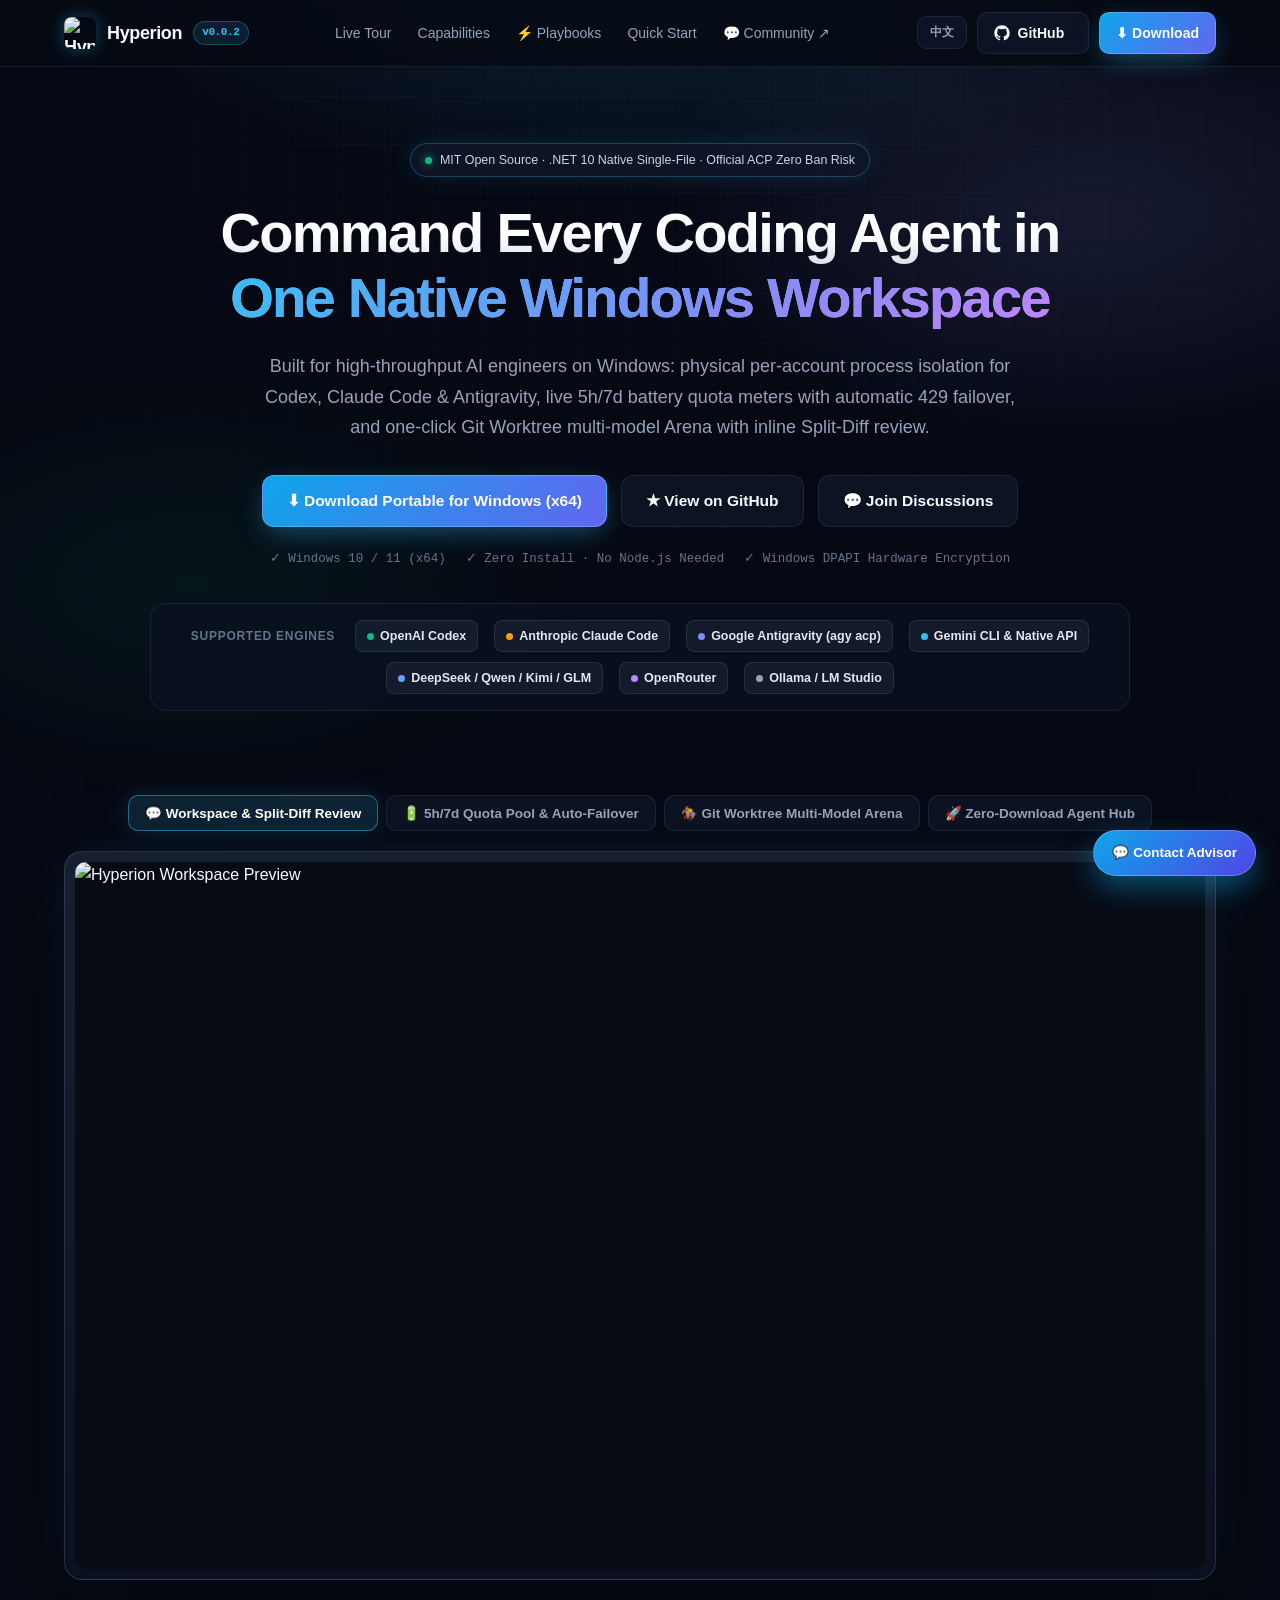
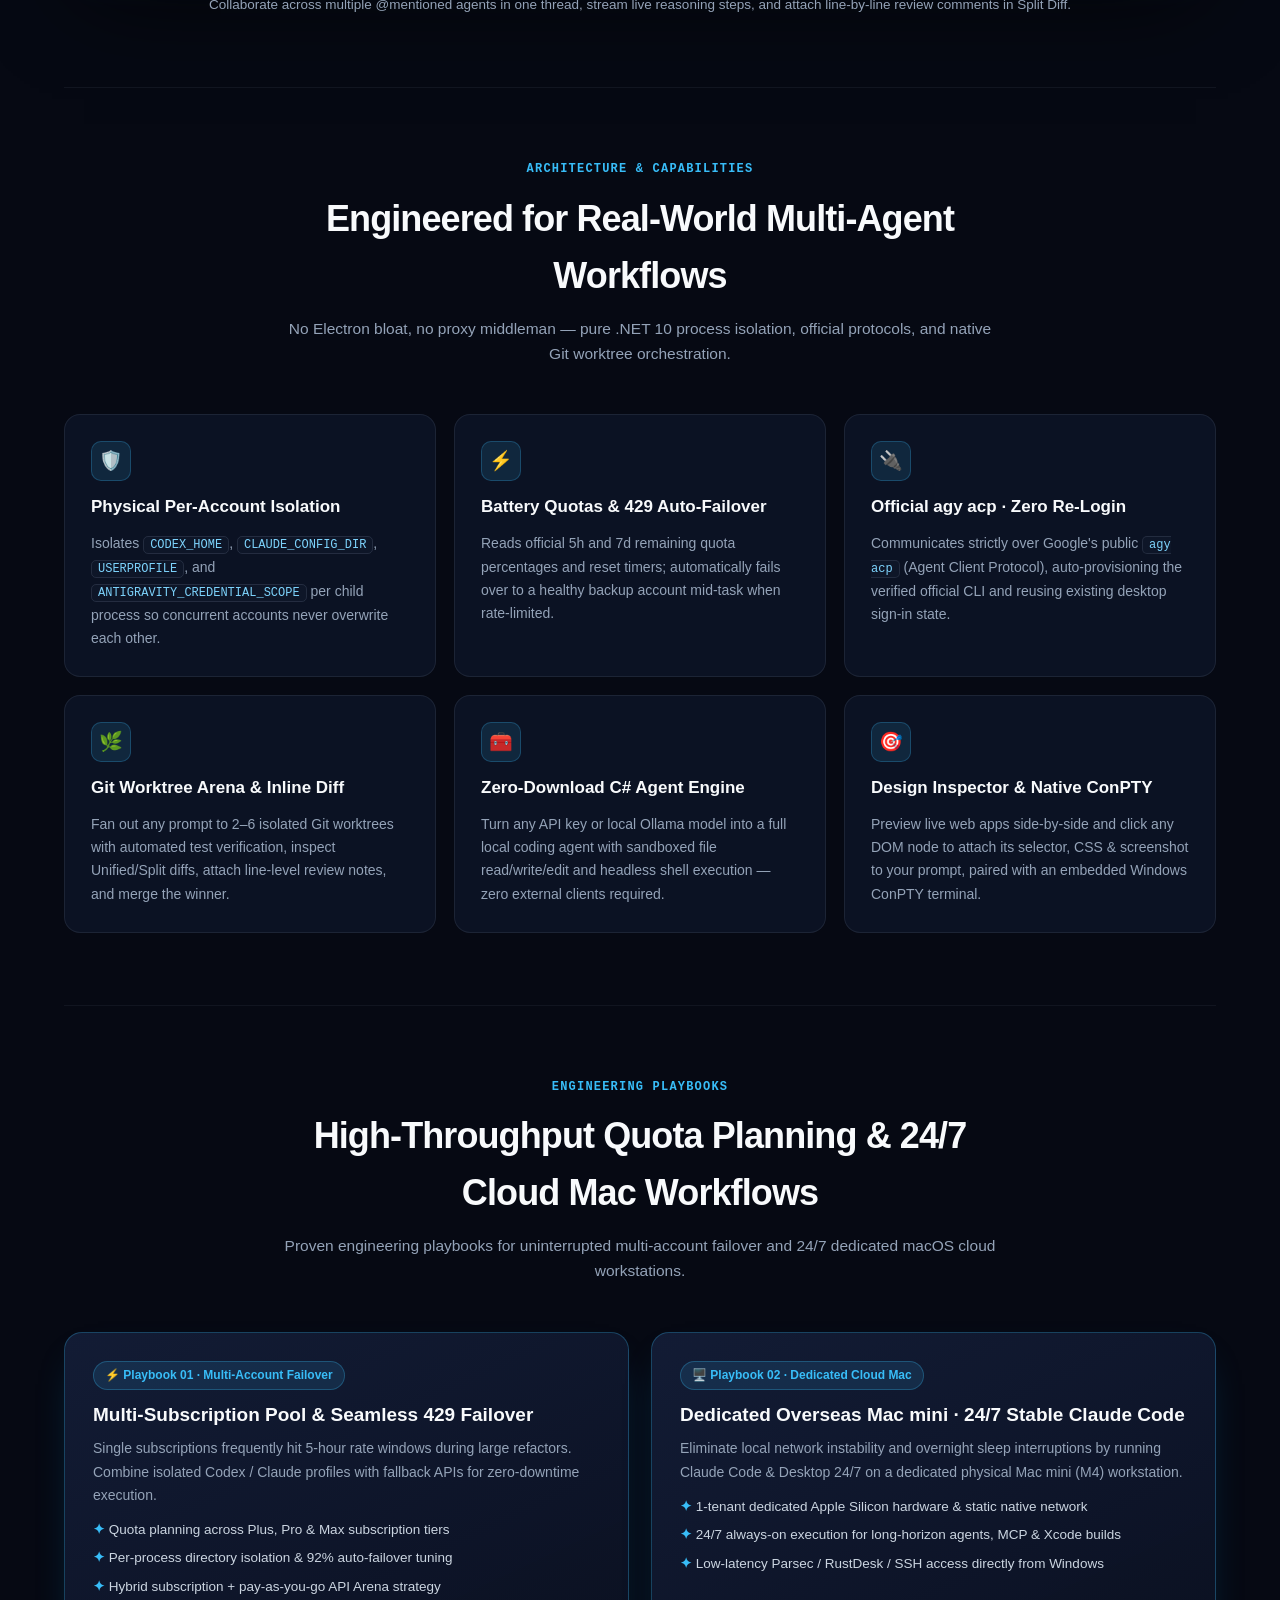
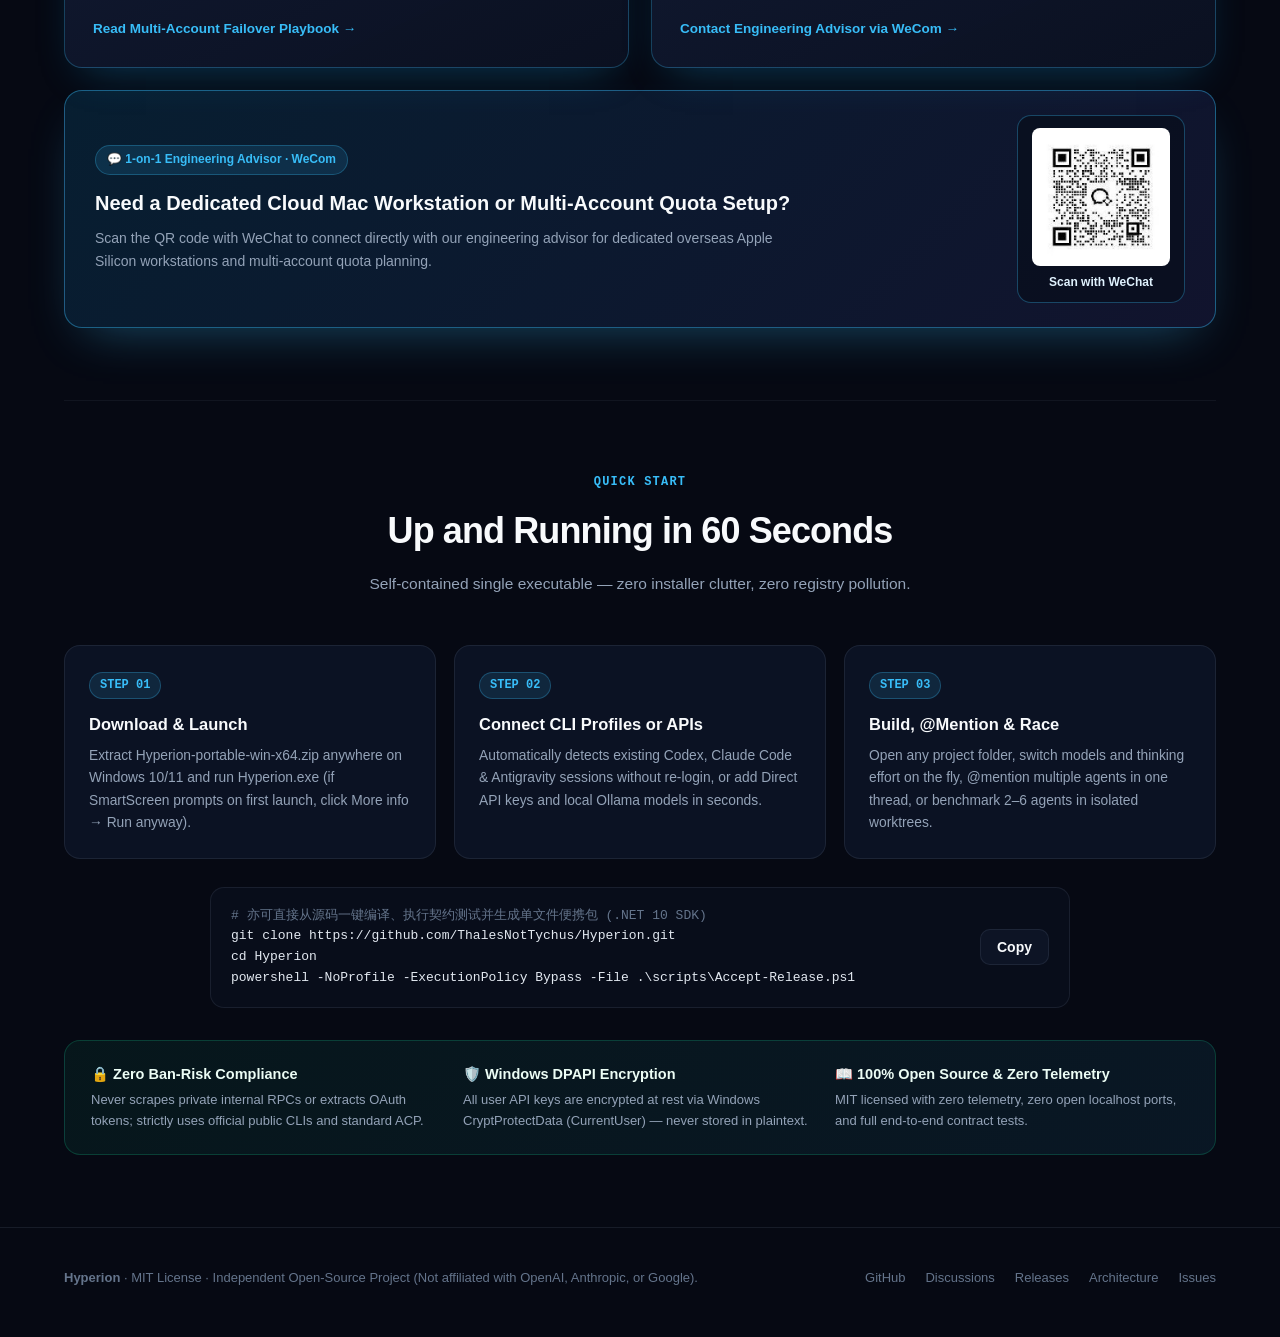
==== site/index.html @ 9b80358b "docs(portal): add 1-on-1 WeCom engineering advisor contact card" ====
<!DOCTYPE html>
<html lang="zh-CN">
<head>
  <meta charset="UTF-8" />
  <meta name="viewport" content="width=device-width, initial-scale=1.0" />
  <title>Hyperion · 多智能体研发工作台 | Universal Multi-Agent Workspace for Windows</title>
  <meta name="description" content="Hyperion 是基于 .NET 10 + 双 WebView2 + 原生 ConPTY 打造的 Windows 多编程智能体工作台：物理隔离 Codex、Claude Code 与 Antigravity 多账号防串号，实时监控 5h/7d 配额并在 429 限流时自动换号接力，支持一键 Git Worktree 多模型并行赛马与并排 Diff 逐行审查。" />
  <meta property="og:title" content="Hyperion · Universal Multi-Agent Workspace for Windows" />
  <meta property="og:description" content="Isolated multi-account pool, 5h/7d quota telemetry & auto-failover, official Antigravity ACP, and headless Git Worktree Arena for Windows." />
  <meta property="og:image" content="https://raw.githubusercontent.com/ThalesNotTychus/Hyperion/main/docs/images/command-zh.png" />
  <meta name="theme-color" content="#070B14" />
  <link rel="icon" type="image/png" href="./images/logo.png" />
  <style>
    :root {
      --bg-base: #060913;
      --bg-elevated: #0c1222;
      --bg-card: rgba(15, 23, 42, 0.72);
      --bg-card-hover: rgba(22, 33, 58, 0.88);
      --border-subtle: rgba(148, 163, 184, 0.12);
      --border-glow: rgba(56, 189, 248, 0.36);
      --text-primary: #f8fafc;
      --text-secondary: #94a3b8;
      --text-muted: #64748b;
      --accent-cyan: #38bdf8;
      --accent-indigo: #818cf8;
      --accent-emerald: #10b981;
      --accent-amber: #f59e0b;
      --font-sans: "Inter", "Segoe UI Variable Display", -apple-system, BlinkMacSystemFont, "PingFang SC", "Hiragino Sans GB", "Microsoft YaHei UI", "Microsoft YaHei", sans-serif;
      --font-mono: "Cascadia Code", "JetBrains Mono", "SFMono-Regular", Consolas, monospace;
      --max-w: 1200px;
    }

    * { box-sizing: border-box; margin: 0; padding: 0; }
    html { scroll-behavior: smooth; background: var(--bg-base); color: var(--text-primary); font-family: var(--font-sans); line-height: 1.6; -webkit-font-smoothing: antialiased; }
    body { overflow-x: hidden; position: relative; background: var(--bg-base); }
    a { color: inherit; text-decoration: none; }

    /* Ambient Cosmic Backdrop */
    .ambient-glow {
      position: fixed;
      inset: 0;
      pointer-events: none;
      z-index: 0;
      background:
        radial-gradient(ellipse 70% 45% at 50% -8%, rgba(56, 189, 248, 0.16), transparent 68%),
        radial-gradient(ellipse 50% 38% at 85% 24%, rgba(129, 140, 248, 0.13), transparent 70%),
        radial-gradient(ellipse 45% 35% at 15% 65%, rgba(16, 185, 129, 0.07), transparent 70%);
    }
    .grid-overlay {
      position: fixed;
      inset: 0;
      pointer-events: none;
      z-index: 0;
      background-image:
        linear-gradient(to right, rgba(148, 163, 184, 0.035) 1px, transparent 1px),
        linear-gradient(to bottom, rgba(148, 163, 184, 0.035) 1px, transparent 1px);
      background-size: 48px 48px;
      mask-image: radial-gradient(ellipse 80% 60% at 50% 15%, #000 30%, transparent 90%);
    }

    .container { max-width: var(--max-w); margin: 0 auto; padding: 0 24px; position: relative; z-index: 1; }

    /* Top Sticky Glass Navbar */
    .navbar {
      position: sticky;
      top: 0;
      z-index: 50;
      backdrop-filter: blur(18px);
      -webkit-backdrop-filter: blur(18px);
      background: rgba(6, 9, 19, 0.78);
      border-bottom: 1px solid var(--border-subtle);
    }
    .nav-inner {
      max-width: var(--max-w);
      margin: 0 auto;
      padding: 0 24px;
      height: 66px;
      display: flex;
      align-items: center;
      justify-content: space-between;
      gap: 16px;
    }
    .brand { display: flex; align-items: center; gap: 11px; font-weight: 700; font-size: 18px; letter-spacing: -0.02em; }
    .brand img { width: 32px; height: 32px; border-radius: 8px; box-shadow: 0 0 18px rgba(56, 189, 248, 0.35); }
    .brand-tag {
      font-size: 11px;
      font-weight: 600;
      font-family: var(--font-mono);
      padding: 2px 8px;
      border-radius: 999px;
      background: rgba(56, 189, 248, 0.12);
      border: 1px solid rgba(56, 189, 248, 0.28);
      color: var(--accent-cyan);
    }
    .nav-links { display: flex; align-items: center; gap: 26px; font-size: 14px; color: var(--text-secondary); }
    .nav-links a:hover { color: var(--text-primary); }
    .nav-actions { display: flex; align-items: center; gap: 10px; }

    .btn {
      display: inline-flex;
      align-items: center;
      justify-content: center;
      gap: 8px;
      font-size: 14px;
      font-weight: 600;
      padding: 9px 16px;
      border-radius: 10px;
      border: 1px solid var(--border-subtle);
      background: rgba(15, 23, 42, 0.75);
      color: var(--text-primary);
      cursor: pointer;
      transition: all 0.18s ease;
      white-space: nowrap;
    }
    .btn:hover { border-color: rgba(148, 163, 184, 0.35); background: rgba(30, 41, 59, 0.85); transform: translateY(-1px); }
    .btn-primary {
      background: linear-gradient(135deg, #0ea5e9 0%, #6366f1 100%);
      border-color: rgba(125, 211, 252, 0.4);
      color: #fff;
      box-shadow: 0 8px 28px -6px rgba(56, 189, 248, 0.45);
    }
    .btn-primary:hover {
      background: linear-gradient(135deg, #38bdf8 0%, #818cf8 100%);
      border-color: rgba(186, 230, 253, 0.65);
      box-shadow: 0 12px 34px -6px rgba(56, 189, 248, 0.6);
    }
    .btn-lg { font-size: 15.5px; padding: 13px 24px; border-radius: 12px; }
    .lang-btn { font-family: var(--font-mono); font-size: 12px; padding: 7px 12px; color: var(--text-secondary); }

    /* Hero Section */
    .hero { padding: 76px 0 44px; text-align: center; }
    .hero-pill {
      display: inline-flex;
      align-items: center;
      gap: 8px;
      padding: 6px 14px;
      border-radius: 999px;
      font-size: 12.5px;
      font-weight: 500;
      color: #cbd5e1;
      background: rgba(15, 23, 42, 0.82);
      border: 1px solid rgba(56, 189, 248, 0.28);
      margin-bottom: 24px;
      box-shadow: 0 0 24px rgba(56, 189, 248, 0.12);
    }
    .hero-pill .dot { width: 7px; height: 7px; border-radius: 50%; background: var(--accent-emerald); box-shadow: 0 0 10px var(--accent-emerald); }
    .hero h1 {
      font-size: clamp(32px, 5vw, 56px);
      line-height: 1.16;
      font-weight: 800;
      letter-spacing: -0.03em;
      max-width: 940px;
      margin: 0 auto 20px;
      background: linear-gradient(180deg, #ffffff 25%, #94a3b8 100%);
      -webkit-background-clip: text;
      -webkit-text-fill-color: transparent;
    }
    .hero h1 .accent {
      background: linear-gradient(135deg, #38bdf8 0%, #818cf8 60%, #c084fc 100%);
      -webkit-background-clip: text;
      -webkit-text-fill-color: transparent;
    }
    .hero-sub {
      max-width: 760px;
      margin: 0 auto 32px;
      font-size: clamp(15.5px, 2vw, 18px);
      color: var(--text-secondary);
      line-height: 1.7;
    }
    .hero-ctas { display: flex; align-items: center; justify-content: center; gap: 14px; flex-wrap: wrap; margin-bottom: 22px; }
    .hero-meta {
      display: flex;
      align-items: center;
      justify-content: center;
      gap: 20px;
      flex-wrap: wrap;
      font-size: 12.5px;
      color: var(--text-muted);
      font-family: var(--font-mono);
    }
    .hero-meta span { display: inline-flex; align-items: center; gap: 6px; }

    /* Supported Providers Strip */
    .providers-strip {
      margin: 34px auto 12px;
      padding: 16px 22px;
      max-width: 980px;
      border-radius: 16px;
      background: rgba(12, 18, 34, 0.66);
      border: 1px solid var(--border-subtle);
      display: flex;
      align-items: center;
      justify-content: center;
      gap: 10px 16px;
      flex-wrap: wrap;
    }
    .prov-label { font-size: 12px; color: var(--text-muted); font-weight: 600; text-transform: uppercase; letter-spacing: 0.06em; margin-right: 4px; }
    .prov-chip {
      display: inline-flex;
      align-items: center;
      gap: 6px;
      padding: 5px 11px;
      border-radius: 8px;
      font-size: 12.5px;
      font-weight: 600;
      background: rgba(30, 41, 59, 0.55);
      border: 1px solid rgba(148, 163, 184, 0.14);
      color: #e2e8f0;
    }
    .prov-chip i { width: 7px; height: 7px; border-radius: 50%; display: inline-block; }

    /* Interactive Showcase Frame */
    .showcase-section { padding: 28px 0 72px; }
    .showcase-tabs {
      display: flex;
      justify-content: center;
      gap: 8px;
      flex-wrap: wrap;
      margin-bottom: 20px;
    }
    .tab-btn {
      padding: 9px 16px;
      border-radius: 10px;
      font-size: 13.5px;
      font-weight: 600;
      border: 1px solid var(--border-subtle);
      background: rgba(15, 23, 42, 0.65);
      color: var(--text-secondary);
      cursor: pointer;
      transition: all 0.18s ease;
    }
    .tab-btn:hover { color: var(--text-primary); border-color: rgba(148, 163, 184, 0.3); }
    .tab-btn.active {
      background: rgba(56, 189, 248, 0.14);
      border-color: rgba(56, 189, 248, 0.48);
      color: #fff;
      box-shadow: 0 0 22px rgba(56, 189, 248, 0.16);
    }
    .showcase-frame {
      border-radius: 18px;
      padding: 10px;
      background: linear-gradient(180deg, rgba(30, 41, 59, 0.72), rgba(12, 18, 34, 0.92));
      border: 1px solid rgba(148, 163, 184, 0.2);
      box-shadow:
        0 30px 90px -20px rgba(0, 0, 0, 0.85),
        0 0 50px -12px rgba(56, 189, 248, 0.18);
    }
    .showcase-img-wrap {
      position: relative;
      border-radius: 11px;
      overflow: hidden;
      background: #070b14;
      aspect-ratio: 16 / 10;
    }
    .showcase-img-wrap img {
      width: 100%;
      height: 100%;
      object-fit: cover;
      display: block;
      transition: opacity 0.22s ease;
    }
    .showcase-caption {
      text-align: center;
      margin-top: 14px;
      font-size: 13.5px;
      color: var(--text-secondary);
    }

    /* Section Headings */
    .section { padding: 72px 0; border-top: 1px solid rgba(148, 163, 184, 0.08); }
    .sec-head { text-align: center; max-width: 720px; margin: 0 auto 48px; }
    .sec-eyebrow {
      font-family: var(--font-mono);
      font-size: 12px;
      font-weight: 600;
      text-transform: uppercase;
      letter-spacing: 0.1em;
      color: var(--accent-cyan);
      margin-bottom: 10px;
    }
    .sec-head h2 { font-size: clamp(25px, 3.4vw, 36px); font-weight: 800; letter-spacing: -0.025em; margin-bottom: 12px; }
    .sec-head p { color: var(--text-secondary); font-size: 15.5px; }

    /* 6-Card Bento Grid */
    .bento-grid {
      display: grid;
      grid-template-columns: repeat(3, 1fr);
      gap: 18px;
    }
    .bento-card {
      background: var(--bg-card);
      border: 1px solid var(--border-subtle);
      border-radius: 16px;
      padding: 26px;
      transition: all 0.2s ease;
      display: flex;
      flex-direction: column;
      gap: 12px;
    }
    .bento-card:hover {
      background: var(--bg-card-hover);
      border-color: var(--border-glow);
      transform: translateY(-2px);
    }
    .bento-icon {
      width: 40px;
      height: 40px;
      border-radius: 10px;
      display: inline-flex;
      align-items: center;
      justify-content: center;
      font-size: 19px;
      background: rgba(56, 189, 248, 0.12);
      border: 1px solid rgba(56, 189, 248, 0.25);
    }
    .bento-card h3 { font-size: 17px; font-weight: 700; color: var(--text-primary); }
    .bento-card p { font-size: 14px; color: var(--text-secondary); line-height: 1.65; }
    .bento-card code {
      font-family: var(--font-mono);
      font-size: 12px;
      padding: 1px 6px;
      border-radius: 5px;
      background: rgba(15, 23, 42, 0.9);
      border: 1px solid rgba(148, 163, 184, 0.16);
      color: #7dd3fc;
    }

    /* Quick Start Steps */
    .steps-grid { display: grid; grid-template-columns: repeat(3, 1fr); gap: 18px; margin-bottom: 28px; }
    .step-card {
      background: var(--bg-card);
      border: 1px solid var(--border-subtle);
      border-radius: 16px;
      padding: 24px;
      position: relative;
    }
    .step-num {
      font-family: var(--font-mono);
      font-size: 12px;
      font-weight: 700;
      color: var(--accent-cyan);
      background: rgba(56, 189, 248, 0.12);
      border: 1px solid rgba(56, 189, 248, 0.28);
      padding: 3px 10px;
      border-radius: 999px;
      display: inline-block;
      margin-bottom: 12px;
    }
    .step-card h3 { font-size: 16.5px; font-weight: 700; margin-bottom: 8px; }
    .step-card p { font-size: 13.8px; color: var(--text-secondary); }

    .code-box {
      background: #080d1a;
      border: 1px solid var(--border-subtle);
      border-radius: 14px;
      padding: 18px 20px;
      display: flex;
      align-items: center;
      justify-content: space-between;
      gap: 16px;
      max-width: 860px;
      margin: 0 auto;
    }
    .code-box pre {
      font-family: var(--font-mono);
      font-size: 13px;
      color: #e2e8f0;
      overflow-x: auto;
      white-space: pre-wrap;
      word-break: break-all;
    }
    .code-box .comment { color: #64748b; }

    /* Compliance & Security Strip */
    .trust-banner {
      margin-top: 32px;
      background: linear-gradient(135deg, rgba(16, 185, 129, 0.08), rgba(56, 189, 248, 0.08));
      border: 1px solid rgba(16, 185, 129, 0.25);
      border-radius: 16px;
      padding: 22px 26px;
      display: grid;
      grid-template-columns: repeat(3, 1fr);
      gap: 18px;
    }
    .trust-item h4 { font-size: 14.5px; font-weight: 700; color: #ecfdf5; margin-bottom: 4px; display: flex; align-items: center; gap: 7px; }
    .trust-item p { font-size: 13px; color: var(--text-secondary); }

    /* Playbooks Spotlight */
    .playbooks-grid {
      display: grid;
      grid-template-columns: repeat(2, 1fr);
      gap: 22px;
    }
    .playbook-card {
      position: relative;
      background: linear-gradient(155deg, rgba(20, 30, 56, 0.92), rgba(11, 17, 34, 0.96));
      border: 1px solid rgba(56, 189, 248, 0.28);
      border-radius: 18px;
      padding: 28px 28px 26px;
      display: flex;
      flex-direction: column;
      justify-content: space-between;
      gap: 18px;
      box-shadow: 0 18px 40px -20px rgba(14, 165, 233, 0.35);
      transition: transform 0.18s ease, border-color 0.18s ease;
    }
    .playbook-card:hover {
      transform: translateY(-3px);
      border-color: rgba(56, 189, 248, 0.55);
    }
    .playbook-tag {
      display: inline-flex;
      align-items: center;
      gap: 6px;
      font-size: 12px;
      font-weight: 700;
      color: var(--accent-cyan);
      background: rgba(56, 189, 248, 0.12);
      border: 1px solid rgba(56, 189, 248, 0.28);
      padding: 4px 11px;
      border-radius: 999px;
      margin-bottom: 12px;
    }
    .playbook-card h3 {
      font-size: 19px;
      font-weight: 700;
      color: #f8fafc;
      margin-bottom: 10px;
      line-height: 1.35;
    }
    .playbook-card p {
      font-size: 14px;
      color: var(--text-secondary);
      line-height: 1.65;
    }
    .playbook-bullets {
      list-style: none;
      margin-top: 12px;
      display: flex;
      flex-direction: column;
      gap: 7px;
      font-size: 13.5px;
      color: #cbd5e1;
    }
    .playbook-bullets li::before {
      content: "✦ ";
      color: var(--accent-cyan);
      font-weight: 700;
    }
    .playbook-link {
      display: inline-flex;
      align-items: center;
      gap: 6px;
      font-size: 13.5px;
      font-weight: 600;
      color: #38bdf8;
    }
    .playbook-link:hover { color: #7dd3fc; }

    /* WeCom Advisor Card & Floating FAB */
    .advisor-banner {
      margin-top: 22px;
      background: linear-gradient(135deg, rgba(14, 165, 233, 0.14), rgba(99, 102, 241, 0.12));
      border: 1px solid rgba(56, 189, 248, 0.42);
      border-radius: 18px;
      padding: 24px 30px;
      display: flex;
      align-items: center;
      justify-content: space-between;
      gap: 28px;
      box-shadow: 0 20px 48px -22px rgba(56, 189, 248, 0.4);
    }
    .advisor-copy h3 {
      font-size: 20px;
      font-weight: 800;
      color: #f8fafc;
      margin-bottom: 8px;
    }
    .advisor-copy p {
      font-size: 14px;
      color: var(--text-secondary);
      line-height: 1.65;
      max-width: 680px;
    }
    .advisor-qr-box {
      flex-shrink: 0;
      display: flex;
      flex-direction: column;
      align-items: center;
      gap: 7px;
      background: rgba(9, 14, 28, 0.72);
      border: 1px solid rgba(56, 189, 248, 0.32);
      border-radius: 14px;
      padding: 12px 14px 10px;
    }
    .advisor-qr-box img {
      width: 138px;
      height: 138px;
      border-radius: 8px;
      background: #ffffff;
      display: block;
    }
    .advisor-qr-box span {
      font-size: 12px;
      font-weight: 700;
      color: #e0f2fe;
      white-space: nowrap;
    }
    .advisor-fab {
      position: fixed;
      right: 24px;
      bottom: 24px;
      z-index: 90;
      display: inline-flex;
      align-items: center;
      gap: 8px;
      padding: 11px 18px;
      border-radius: 999px;
      background: linear-gradient(135deg, #0ea5e9, #4f46e5);
      color: #ffffff;
      font-size: 13.5px;
      font-weight: 700;
      border: 1px solid rgba(255, 255, 255, 0.22);
      box-shadow: 0 12px 28px rgba(14, 165, 233, 0.42);
      transition: transform 0.16s ease, box-shadow 0.16s ease;
    }
    .advisor-fab:hover {
      transform: translateY(-2px);
      box-shadow: 0 16px 34px rgba(14, 165, 233, 0.58);
    }

    /* Footer */
    footer {
      border-top: 1px solid var(--border-subtle);
      padding: 40px 0 52px;
      color: var(--text-muted);
      font-size: 13px;
    }
    .foot-inner { display: flex; align-items: center; justify-content: space-between; gap: 20px; flex-wrap: wrap; }
    .foot-links { display: flex; gap: 20px; flex-wrap: wrap; }
    .foot-links a:hover { color: var(--text-primary); }

    @media (max-width: 920px) {
      .bento-grid, .steps-grid, .trust-banner, .playbooks-grid { grid-template-columns: 1fr; }
      .advisor-banner { flex-direction: column; text-align: center; }
      .nav-links { display: none; }
      .showcase-img-wrap { aspect-ratio: auto; }
    }
  </style>
</head>
<body>
  <div class="ambient-glow"></div>
  <div class="grid-overlay"></div>

  <!-- Sticky Navigation -->
  <header class="navbar">
    <div class="nav-inner">
      <a href="#" class="brand">
        <img src="./images/logo.png" alt="Hyperion Logo" />
        <span>Hyperion</span>
        <span class="brand-tag" id="nav-ver">v0.0.2</span>
      </a>
      <nav class="nav-links">
        <a href="#showcase" data-zh="实机预览" data-en="Live Tour">实机预览</a>
        <a href="#features" data-zh="核心能力" data-en="Capabilities">核心能力</a>
        <a href="#playbooks" data-zh="⚡ 算力与远端 Mac 方案" data-en="⚡ Playbooks">⚡ 算力与远端 Mac 方案</a>
        <a href="#quick-start" data-zh="快速上手" data-en="Quick Start">快速上手</a>
        <a href="https://github.com/ThalesNotTychus/Hyperion/discussions" target="_blank" rel="noopener" data-zh="💬 社区讨论区 ↗" data-en="💬 Community ↗">💬 社区讨论区 ↗</a>
      </nav>
      <div class="nav-actions">
        <button class="btn lang-btn" id="btn-lang" type="button">EN</button>
        <a class="btn" href="https://github.com/ThalesNotTychus/Hyperion" target="_blank" rel="noopener">
          <svg width="16" height="16" viewBox="0 0 24 24" fill="currentColor"><path d="M12 .5C5.65.5.5 5.65.5 12c0 5.08 3.29 9.39 7.86 10.91.58.11.79-.25.79-.56 0-.28-.01-1.02-.02-2-3.2.7-3.88-1.54-3.88-1.54-.52-1.33-1.28-1.69-1.28-1.69-1.05-.71.08-.7.08-.7 1.16.08 1.77 1.19 1.77 1.19 1.03 1.76 2.7 1.25 3.36.96.1-.75.4-1.25.73-1.54-2.55-.29-5.24-1.28-5.24-5.68 0-1.26.45-2.28 1.18-3.09-.12-.29-.51-1.46.11-3.05 0 0 .97-.31 3.17 1.18a11.02 11.02 0 0 1 5.78 0c2.2-1.49 3.17-1.18 3.17-1.18.62 1.59.23 2.76.11 3.05.74.81 1.18 1.83 1.18 3.09 0 4.41-2.69 5.38-5.26 5.67.41.36.78 1.06.78 2.14 0 1.55-.01 2.79-.01 3.17 0 .31.21.68.8.56A11.51 11.51 0 0 0 23.5 12C23.5 5.65 18.35.5 12 .5Z"/></svg>
          <span>GitHub</span>
          <span id="star-count" style="color:var(--accent-cyan);font-family:var(--font-mono);font-size:12px"></span>
        </a>
        <a class="btn btn-primary" href="https://github.com/ThalesNotTychus/Hyperion/releases/latest" target="_blank" rel="noopener" data-zh="⬇ 下载便携版" data-en="⬇ Download">⬇ 下载便携版</a>
      </div>
    </div>
  </header>

  <!-- Hero -->
  <main class="container">
    <section class="hero">
      <div class="hero-pill">
        <span class="dot"></span>
        <span data-zh="MIT 开源免费 · .NET 10 原生单文件 · 官方标准 ACP 零封号风险" data-en="MIT Open Source · .NET 10 Native Single-File · Official ACP Zero Ban Risk">MIT 开源免费 · .NET 10 原生单文件 · 官方标准 ACP 零封号风险</span>
      </div>
      <h1 data-zh-html="在一个原生总控台里，<br/><span class='accent'>驾驭你所有的编程智能体</span>"
          data-en-html="Command Every Coding Agent in<br/><span class='accent'>One Native Windows Workspace</span>">
        在一个原生总控台里，<br/><span class="accent">驾驭你所有的编程智能体</span>
      </h1>
      <p class="hero-sub"
         data-zh="专为重度 AI 开发者打造的 Windows 本地工程工作台：进程级物理隔离 Codex、Claude Code 与 Antigravity 多账号彻底杜绝串号，电池级展示 5h / 7d 实时配额并在 429 限流时自动换号接力，支持一键派生 Git Worktree 分支让多个模型并行编码与并排 Diff 逐行审查。"
         data-en="Built for high-throughput AI engineers on Windows: physical per-account process isolation for Codex, Claude Code & Antigravity, live 5h/7d battery quota meters with automatic 429 failover, and one-click Git Worktree multi-model Arena with inline Split-Diff review.">
        专为重度 AI 开发者打造的 Windows 本地工程工作台：进程级物理隔离 Codex、Claude Code 与 Antigravity 多账号彻底杜绝串号，电池级展示 5h / 7d 实时配额并在 429 限流时自动换号接力，支持一键派生 Git Worktree 分支让多个模型并行编码与并排 Diff 逐行审查。
      </p>
      <div class="hero-ctas">
        <a class="btn btn-primary btn-lg" id="btn-hero-download" href="https://github.com/ThalesNotTychus/Hyperion/releases/latest/download/Hyperion-portable-win-x64.zip">
          <span data-zh="⬇ 免费下载 Windows 免安装便携版 (x64)" data-en="⬇ Download Portable for Windows (x64)">⬇ 免费下载 Windows 免安装便携版 (x64)</span>
        </a>
        <a class="btn btn-lg" href="https://github.com/ThalesNotTychus/Hyperion" target="_blank" rel="noopener">
          <span data-zh="★ 查看 GitHub 源码" data-en="★ View on GitHub">★ 查看 GitHub 源码</span>
        </a>
        <a class="btn btn-lg" href="https://github.com/ThalesNotTychus/Hyperion/discussions" target="_blank" rel="noopener">
          <span data-zh="💬 加入开发者讨论区" data-en="💬 Join Discussions">💬 加入开发者讨论区</span>
        </a>
      </div>
      <div class="hero-meta">
        <span>✓ Windows 10 / 11 (x64)</span>
        <span data-zh="✓ 解压即用 · 零 Node.js 依赖" data-en="✓ Zero Install · No Node.js Needed">✓ 解压即用 · 零 Node.js 依赖</span>
        <span data-zh="✓ Windows DPAPI 硬件级密钥加密" data-en="✓ Windows DPAPI Hardware Encryption">✓ Windows DPAPI 硬件级密钥加密</span>
      </div>

      <!-- Supported Ecosystems -->
      <div class="providers-strip">
        <span class="prov-label" data-zh="原生支持引擎" data-en="Supported Engines">原生支持引擎</span>
        <span class="prov-chip"><i style="background:#10b981"></i>OpenAI Codex</span>
        <span class="prov-chip"><i style="background:#f59e0b"></i>Anthropic Claude Code</span>
        <span class="prov-chip"><i style="background:#818cf8"></i>Google Antigravity (agy acp)</span>
        <span class="prov-chip"><i style="background:#38bdf8"></i>Gemini CLI &amp; Native API</span>
        <span class="prov-chip"><i style="background:#60a5fa"></i>DeepSeek / Qwen / Kimi / GLM</span>
        <span class="prov-chip"><i style="background:#c084fc"></i>OpenRouter</span>
        <span class="prov-chip"><i style="background:#94a3b8"></i>Ollama / LM Studio</span>
      </div>
    </section>

    <!-- Interactive 4-Tab Product Showcase -->
    <section class="showcase-section" id="showcase">
      <div class="showcase-tabs" role="tablist">
        <button class="tab-btn active" data-slide="command" type="button" data-zh="💬 项目工作台 &amp; 并排 Diff 审查" data-en="💬 Workspace &amp; Split-Diff Review">💬 项目工作台 &amp; 并排 Diff 审查</button>
        <button class="tab-btn" data-slide="fleet" type="button" data-zh="🔋 5h/7d 电池算力池 &amp; 自动接力" data-en="🔋 5h/7d Quota Pool &amp; Auto-Failover">🔋 5h/7d 电池算力池 &amp; 自动接力</button>
        <button class="tab-btn" data-slide="arena" type="button" data-zh="🏇 Git Worktree 多模型赛马场" data-en="🏇 Git Worktree Multi-Model Arena">🏇 Git Worktree 多模型赛马场</button>
        <button class="tab-btn" data-slide="hub" type="button" data-zh="🚀 全市场免客户端接入中心" data-en="🚀 Zero-Download Agent Hub">🚀 全市场免客户端接入中心</button>
      </div>
      <div class="showcase-frame">
        <div class="showcase-img-wrap">
          <img id="showcase-img" src="./images/command-zh.png" alt="Hyperion Workspace Preview" />
        </div>
      </div>
      <p class="showcase-caption" id="showcase-caption">
        在同一线程内输入 @ 调度多智能体协同开发，实时查看思考过程，并在右侧并排 Split Diff 中逐行添加批注打回修改。
      </p>
    </section>

    <!-- Core Capabilities Bento -->
    <section class="section" id="features">
      <div class="sec-head">
        <div class="sec-eyebrow">ARCHITECTURE &amp; CAPABILITIES</div>
        <h2 data-zh="直击多智能体高频研发的六大痛点" data-en="Engineered for Real-World Multi-Agent Workflows">直击多智能体高频研发的六大痛点</h2>
        <p data-zh="拒绝套壳浏览器与臃肿运行时，用纯正的 .NET 10 原生进程编排解决多开串号、限流中断与代码冲突。"
           data-en="No Electron bloat, no proxy middleman — pure .NET 10 process isolation, official protocols, and native Git worktree orchestration.">
          拒绝套壳浏览器与臃肿运行时，用纯正的 .NET 10 原生进程编排解决多开串号、限流中断与代码冲突。
        </p>
      </div>

      <div class="bento-grid">
        <div class="bento-card">
          <div class="bento-icon">🛡️</div>
          <h3 data-zh="进程级多账号物理防串号" data-en="Physical Per-Account Isolation">进程级多账号物理防串号</h3>
          <p data-zh-html="按子进程严格隔离 <code>CODEX_HOME</code>、<code>CLAUDE_CONFIG_DIR</code>、<code>USERPROFILE</code> 与 <code>ANTIGRAVITY_CREDENTIAL_SCOPE</code>，同一台 Windows 电脑同时跑多个同平台账号永不互相顶替会话。"
             data-en-html="Isolates <code>CODEX_HOME</code>, <code>CLAUDE_CONFIG_DIR</code>, <code>USERPROFILE</code>, and <code>ANTIGRAVITY_CREDENTIAL_SCOPE</code> per child process so concurrent accounts never overwrite each other.">
            按子进程严格隔离 <code>CODEX_HOME</code>、<code>CLAUDE_CONFIG_DIR</code>、<code>USERPROFILE</code> 与 <code>ANTIGRAVITY_CREDENTIAL_SCOPE</code>，同一台 Windows 电脑同时跑多个同平台账号永不互相顶替会话。
          </p>
        </div>

        <div class="bento-card">
          <div class="bento-icon">⚡</div>
          <h3 data-zh="5h / 7d 电池配额与 429 自动接力" data-en="Battery Quotas &amp; 429 Auto-Failover">5h / 7d 电池配额与 429 自动接力</h3>
          <p data-zh="通过官方只读接口实时展示 5 小时与 7 天剩余配额百分比及重置倒计时；任务途中触发限流或超阈值时，自动切换池内健康备用号在同一分支无缝继续。"
             data-en="Reads official 5h and 7d remaining quota percentages and reset timers; automatically fails over to a healthy backup account mid-task when rate-limited.">
            通过官方只读接口实时展示 5 小时与 7 天剩余配额百分比及重置倒计时；任务途中触发限流或超阈值时，自动切换池内健康备用号在同一分支无缝继续。
          </p>
        </div>

        <div class="bento-card">
          <div class="bento-icon">🔌</div>
          <h3 data-zh="官方标准 agy acp 零封号免重登" data-en="Official agy acp · Zero Re-Login">官方标准 agy acp 零封号免重登</h3>
          <p data-zh-html="严格遵循 Google 公开的 <code>agy acp</code> (Agent Client Protocol) 标准协议通信，自动检测或静默部署官方 CLI，100% 直接复用桌面端已有登录态，无需重复扫码登录。"
             data-en-html="Communicates strictly over Google's public <code>agy acp</code> (Agent Client Protocol), auto-provisioning the verified official CLI and reusing existing desktop sign-in state.">
            严格遵循 Google 公开的 <code>agy acp</code> (Agent Client Protocol) 标准协议通信，自动检测或静默部署官方 CLI，100% 直接复用桌面端已有登录态，无需重复扫码登录。
          </p>
        </div>

        <div class="bento-card">
          <div class="bento-icon">🌿</div>
          <h3 data-zh="一键 Git Worktree 赛马与行级打回" data-en="Git Worktree Arena &amp; Inline Diff">一键 Git Worktree 赛马与行级打回</h3>
          <p data-zh="同一需求可一键派生 2～6 个独立 Git Worktree 分支并行编码并自动执行测试验收；内置 Unified / Split 并排 Diff 抽屉，支持点击任意代码行写批注打回返工。"
             data-en="Fan out any prompt to 2–6 isolated Git worktrees with automated test verification, inspect Unified/Split diffs, attach line-level review notes, and merge the winner.">
            同一需求可一键派生 2～6 个独立 Git Worktree 分支并行编码并自动执行测试验收；内置 Unified / Split 并排 Diff 抽屉，支持点击任意代码行写批注打回返工。
          </p>
        </div>

        <div class="bento-card">
          <div class="bento-icon">🧰</div>
          <h3 data-zh="免下载内置 C# Agent 工具链" data-en="Zero-Download C# Agent Engine">免下载内置 C# Agent 工具链</h3>
          <p data-zh="无需安装数 GB 桌面端，填入任意 OpenAI / Claude / Gemini / DeepSeek / OpenRouter 密钥或本地 Ollama 地址，即自动赋予沙箱文件读写与无窗命令执行能力。"
             data-en="Turn any API key or local Ollama model into a full local coding agent with sandboxed file read/write/edit and headless shell execution — zero external clients required.">
            无需安装数 GB 桌面端，填入任意 OpenAI / Claude / Gemini / DeepSeek / OpenRouter 密钥或本地 Ollama 地址，即自动赋予沙箱文件读写与无窗命令执行能力。
          </p>
        </div>

        <div class="bento-card">
          <div class="bento-icon">🎯</div>
          <h3 data-zh="双 WebView2 网页点选 + 原生 ConPTY" data-en="Design Inspector &amp; Native ConPTY">双 WebView2 网页点选 + 原生 ConPTY</h3>
          <p data-zh="分屏实时预览本地前端页面，点选任意 DOM 元素即可自动提取选择器、计算样式与视口截图带入对话；底部内嵌 Windows 原生伪终端，支持四套皮肤与中英双语。"
             data-en="Preview live web apps side-by-side and click any DOM node to attach its selector, CSS &amp; screenshot to your prompt, paired with an embedded Windows ConPTY terminal.">
            分屏实时预览本地前端页面，点选任意 DOM 元素即可自动提取选择器、计算样式与视口截图带入对话；底部内嵌 Windows 原生伪终端，支持四套皮肤与中英双语。
          </p>
        </div>
      </div>
    </section>

    <!-- High-Throughput Engineering Playbooks (Funnel Hub) -->
    <section class="section" id="playbooks">
      <div class="sec-head">
        <div class="sec-eyebrow">ENGINEERING PLAYBOOKS</div>
        <h2 data-zh="重度 AI 研发的算力规划与全天候远端工作站方案" data-en="High-Throughput Quota Planning &amp; 24/7 Cloud Mac Workflows">重度 AI 研发的算力规划与全天候远端工作站方案</h2>
        <p data-zh="针对高频使用 Claude Code、Claude Desktop (Cowork / MCP) 与 Codex 时的限流中断与环境稳定性痛点，社区沉淀了两套成熟工程实践。"
           data-en="Proven engineering playbooks for uninterrupted multi-account failover and 24/7 dedicated macOS cloud workstations.">
          针对高频使用 Claude Code、Claude Desktop (Cowork / MCP) 与 Codex 时的限流中断与环境稳定性痛点，社区沉淀了两套成熟工程实践。
        </p>
      </div>

      <div class="playbooks-grid">
        <div class="playbook-card">
          <div>
            <span class="playbook-tag" data-zh="⚡ 方案一 · 本地多号与配额轮换" data-en="⚡ Playbook 01 · Multi-Account Failover">⚡ 方案一 · 本地多号与配额轮换</span>
            <h3 data-zh="多订阅池 429 无感接力与梯度配额组网" data-en="Multi-Subscription Pool &amp; Seamless 429 Failover">多订阅池 429 无感接力与梯度配额组网</h3>
            <p data-zh="单一 Plus / Pro 订阅跑长程架构重构或并发测试时极易撞上 5 小时窗口限流。通过 Hyperion 进程级目录隔离组网多账号算力池，在主号逼近 92% 阈值时自动折跃至健康备用号继续执行。"
               data-en="Single subscriptions frequently hit 5-hour rate windows during large refactors. Combine isolated Codex / Claude profiles with fallback APIs for zero-downtime execution.">
              单一 Plus / Pro 订阅跑长程架构重构或并发测试时极易撞上 5 小时窗口限流。通过 Hyperion 进程级目录隔离组网多账号算力池，在主号逼近 92% 阈值时自动折跃至健康备用号继续执行。
            </p>
            <ul class="playbook-bullets">
              <li data-zh="Codex / Claude 多档位独立订阅配额对比与选型建议" data-en="Quota planning across Plus, Pro &amp; Max subscription tiers">Codex / Claude 多档位独立订阅配额对比与选型建议</li>
              <li data-zh="进程级独立配置目录绑定与 429 自动接力参数调优" data-en="Per-process directory isolation &amp; 92% auto-failover tuning">进程级独立配置目录绑定与 429 自动接力参数调优</li>
              <li data-zh="主力订阅 + 按量 API 混合赛马的高性价比省额度打法" data-en="Hybrid subscription + pay-as-you-go API Arena strategy">主力订阅 + 按量 API 混合赛马的高性价比省额度打法</li>
            </ul>
          </div>
          <div>
            <a class="playbook-link" href="https://github.com/ThalesNotTychus/Hyperion/discussions/2" target="_blank" rel="noopener"
               data-zh="阅读多号配额规划与接力实战指南 →" data-en="Read Multi-Account Failover Playbook →">阅读多号配额规划与接力实战指南 →</a>
          </div>
        </div>

        <div class="playbook-card">
          <div>
            <span class="playbook-tag" data-zh="🖥️ 方案二 · 远端纯净物理算力" data-en="🖥️ Playbook 02 · Dedicated Cloud Mac">🖥️ 方案二 · 远端纯净物理算力</span>
            <h3 data-zh="海外独享物理 Mac mini 云工作站 · 7×24h 稳跑 Claude" data-en="Dedicated Overseas Mac mini · 24/7 Stable Claude Code">海外独享物理 Mac mini 云工作站 · 7×24h 稳跑 Claude</h3>
            <p data-zh="重度使用 Claude Pro / Max、Claude Code 与 Claude Desktop 时，本地网络波动易影响会话与账号稳定性，且本地关机会中断通宵长程任务。采用一人一机海外原生固定网络物理 Mac mini (M4)，开机即享全天候纯净研发环境。"
               data-en="Eliminate local network instability and overnight sleep interruptions by running Claude Code &amp; Desktop 24/7 on a dedicated physical Mac mini (M4) workstation.">
              重度使用 Claude Pro / Max、Claude Code 与 Claude Desktop 时，本地网络波动易影响会话与账号稳定性，且本地关机会中断通宵长程任务。采用一人一机海外原生固定网络物理 Mac mini (M4)，开机即享全天候纯净研发环境。
            </p>
            <ul class="playbook-bullets">
              <li data-zh="一人一机物理硬件隔离 + 海外原生固定网络环境，告别波动断连" data-en="1-tenant dedicated Apple Silicon hardware &amp; static native network">一人一机物理硬件隔离 + 海外原生固定网络环境，告别波动断连</li>
              <li data-zh="7×24h 不关机常驻运行长程 Agent 编排、MCP 服务与 iOS 编译" data-en="24/7 always-on execution for long-horizon agents, MCP &amp; Xcode builds">7×24h 不关机常驻运行长程 Agent 编排、MCP 服务与 iOS 编译</li>
              <li data-zh="Windows 本地低延迟远程桌面 / SSH 无缝连入，即开即用" data-en="Low-latency Parsec / RustDesk / SSH access directly from Windows">Windows 本地低延迟远程桌面 / SSH 无缝连入，即开即用</li>
            </ul>
          </div>
          <div>
            <a class="playbook-link" href="#advisor"
               data-zh="扫码添加企业微信顾问咨询部署方案 →" data-en="Contact Engineering Advisor via WeCom →">扫码添加企业微信顾问咨询部署方案 →</a>
          </div>
        </div>
      </div>

      <div class="advisor-banner" id="advisor">
        <div class="advisor-copy">
          <span class="playbook-tag" data-zh="💬 1对1 技术顾问对接 · 企业微信直连" data-en="💬 1-on-1 Engineering Advisor · WeCom">💬 1对1 技术顾问对接 · 企业微信直连</span>
          <h3 data-zh="需要海外独享物理 Mac 工作站或多账号配额方案？" data-en="Need a Dedicated Cloud Mac Workstation or Multi-Account Quota Setup?">需要海外独享物理 Mac 工作站或多账号配额方案？</h3>
          <p data-zh="直接使用手机微信扫描右侧二维码即可添加技术顾问企业微信（免验证秒通过），一对一咨询一人一机海外原生固定网络 Mac mini (M4) 7×24h 稳跑 Claude 方案与 Claude / Codex 多档位算力规划。"
             data-en="Scan the QR code with WeChat to connect directly with our engineering advisor for dedicated overseas Apple Silicon workstations and multi-account quota planning.">
            直接使用手机微信扫描右侧二维码即可添加技术顾问企业微信（免验证秒通过），一对一咨询一人一机海外原生固定网络 Mac mini (M4) 7×24h 稳跑 Claude 方案与 Claude / Codex 多档位算力规划。
          </p>
        </div>
        <div class="advisor-qr-box">
          <img src="./images/wecom-qr.png" alt="企业微信技术顾问二维码" />
          <span data-zh="微信扫一扫 · 添加顾问" data-en="Scan with WeChat">微信扫一扫 · 添加顾问</span>
        </div>
      </div>
    </section>

    <!-- 3-Step Quick Start -->
    <section class="section" id="quick-start">
      <div class="sec-head">
        <div class="sec-eyebrow">QUICK START</div>
        <h2 data-zh="三步开启多智能体协同研发" data-en="Up and Running in 60 Seconds">三步开启多智能体协同研发</h2>
        <p data-zh="单文件自包含发布，不污染系统注册表与全局环境变量。"
           data-en="Self-contained single executable — zero installer clutter, zero registry pollution.">
          单文件自包含发布，不污染系统注册表与全局环境变量。
        </p>
      </div>

      <div class="steps-grid">
        <div class="step-card">
          <span class="step-num">STEP 01</span>
          <h3 data-zh="下载解压，双击即用" data-en="Download &amp; Launch">下载解压，双击即用</h3>
          <p data-zh="下载 Hyperion-portable-win-x64.zip 解压至任意目录，直接运行 Hyperion.exe（开源未商业签名版首次打开如遇蓝框提示，点「更多信息 → 仍要运行」即可）。"
             data-en="Extract Hyperion-portable-win-x64.zip anywhere on Windows 10/11 and run Hyperion.exe (if SmartScreen prompts on first launch, click More info → Run anyway).">
            下载 Hyperion-portable-win-x64.zip 解压至任意目录，直接运行 Hyperion.exe（开源未商业签名版首次打开如遇蓝框提示，点「更多信息 → 仍要运行」即可）。
          </p>
        </div>
        <div class="step-card">
          <span class="step-num">STEP 02</span>
          <h3 data-zh="自动识别已有账号或接入 API" data-en="Connect CLI Profiles or APIs">自动识别已有账号或接入 API</h3>
          <p data-zh="自动发现本机已登录的 Codex、Claude Code 与 Antigravity 账号（直接免重登复用），也可在「＋添加账号」中填入任意 API Key 或本地 Ollama 模型。"
             data-en="Automatically detects existing Codex, Claude Code &amp; Antigravity sessions without re-login, or add Direct API keys and local Ollama models in seconds.">
            自动发现本机已登录的 Codex、Claude Code 与 Antigravity 账号（直接免重登复用），也可在「＋添加账号」中填入任意 API Key 或本地 Ollama 模型。
          </p>
        </div>
        <div class="step-card">
          <span class="step-num">STEP 03</span>
          <h3 data-zh="动态选模、@ 协同与 Worktree 赛马" data-en="Build, @Mention &amp; Race">动态选模、@ 协同与 Worktree 赛马</h3>
          <p data-zh="打开任意项目文件夹，在底部随时切换具体模型与思考深度（Low ～ Max），输入 @ 呼叫多账号配合，或切入「竞技场」让多模型在独立分支同台竞技。"
             data-en="Open any project folder, switch models and thinking effort on the fly, @mention multiple agents in one thread, or benchmark 2–6 agents in isolated worktrees.">
            打开任意项目文件夹，在底部随时切换具体模型与思考深度（Low ～ Max），输入 @ 呼叫多账号配合，或切入「竞技场」让多模型在独立分支同台竞技。
          </p>
        </div>
      </div>

      <div class="code-box">
        <pre><span class="comment"># 亦可直接从源码一键编译、执行契约测试并生成单文件便携包 (.NET 10 SDK)</span>
git clone https://github.com/ThalesNotTychus/Hyperion.git
cd Hyperion
powershell -NoProfile -ExecutionPolicy Bypass -File .\scripts\Accept-Release.ps1</pre>
        <button class="btn" id="btn-copy-cmd" type="button" data-zh="复制命令" data-en="Copy">复制命令</button>
      </div>

      <div class="trust-banner" id="security">
        <div class="trust-item">
          <h4 data-zh="🔒 零封号风险承诺" data-en="🔒 Zero Ban-Risk Compliance">🔒 零封号风险承诺</h4>
          <p data-zh="绝不抓包破解私有接口、绝不提取或复制 auth.json / Cookie 令牌，100% 走官方公开 CLI 与标准 ACP 协议。"
             data-en="Never scrapes private internal RPCs or extracts OAuth tokens; strictly uses official public CLIs and standard ACP.">
            绝不抓包破解私有接口、绝不提取或复制 auth.json / Cookie 令牌，100% 走官方公开 CLI 与标准 ACP 协议。
          </p>
        </div>
        <div class="trust-item">
          <h4 data-zh="🛡️ Windows DPAPI 硬件加密" data-en="🛡️ Windows DPAPI Encryption">🛡️ Windows DPAPI 硬件加密</h4>
          <p data-zh="用户填入的 API Key 全程通过系统级 CryptProtectData 在本机加密落盘，硬盘绝无任何明文密钥。"
             data-en="All user API keys are encrypted at rest via Windows CryptProtectData (CurrentUser) — never stored in plaintext.">
            用户填入的 API Key 全程通过系统级 CryptProtectData 在本机加密落盘，硬盘绝无任何明文密钥。
          </p>
        </div>
        <div class="trust-item">
          <h4 data-zh="📖 100% 开源无遥测" data-en="📖 100% Open Source &amp; Zero Telemetry">📖 100% 开源无遥测</h4>
          <p data-zh="MIT 宽松开源协议，零后台统计上报、零本地端口暴露，所有源码与自动化契约测试完全公开可审计。"
             data-en="MIT licensed with zero telemetry, zero open localhost ports, and full end-to-end contract tests.">
            MIT 宽松开源协议，零后台统计上报、零本地端口暴露，所有源码与自动化契约测试完全公开可审计。
          </p>
        </div>
      </div>
    </section>
  </main>

  <footer>
    <div class="container foot-inner">
      <div>
        <strong>Hyperion</strong> · MIT License · Independent Open-Source Project (Not affiliated with OpenAI, Anthropic, or Google).
      </div>
      <div class="foot-links">
        <a href="https://github.com/ThalesNotTychus/Hyperion" target="_blank" rel="noopener">GitHub</a>
        <a href="https://github.com/ThalesNotTychus/Hyperion/discussions" target="_blank" rel="noopener">Discussions</a>
        <a href="https://github.com/ThalesNotTychus/Hyperion/releases" target="_blank" rel="noopener">Releases</a>
        <a href="https://github.com/ThalesNotTychus/Hyperion/blob/main/docs/ARCHITECTURE.md" target="_blank" rel="noopener">Architecture</a>
        <a href="https://github.com/ThalesNotTychus/Hyperion/issues" target="_blank" rel="noopener">Issues</a>
      </div>
    </div>
  </footer>

  <a class="advisor-fab" href="#advisor">
    <span data-zh="💬 微信扫码联系顾问" data-en="💬 Contact Advisor">💬 微信扫码联系顾问</span>
  </a>

  <script>
    (function () {
      const slides = {
        command: {
          zhImg: "./images/command-zh.png",
          enImg: "./images/command-en.png",
          zhCap: "在同一线程内输入 @ 调度多智能体协同开发，实时查看思考过程，并在右侧并排 Split Diff 中逐行添加批注打回修改。",
          enCap: "Collaborate across multiple @mentioned agents in one thread, stream live reasoning steps, and attach line-by-line review comments in Split Diff."
        },
        fleet: {
          zhImg: "./images/fleet-zh.png",
          enImg: "./images/fleet-en.png",
          zhCap: "电池式直观掌握所有 Codex、Claude、Antigravity 与直连 API 节点的 5h / 7d 实时配额余量，429 限流自动无感接力。",
          enCap: "Monitor live 5h & 7d battery quotas across Codex, Claude, Antigravity, and Direct API nodes with automatic 429 failover."
        },
        arena: {
          zhImg: "./images/arena-aurora.png",
          enImg: "./images/arena-aurora.png",
          zhCap: "一键派生多个独立 Git Worktree 分支并行跑不同模型并执行自动化测试命令，对比耗时与改动行数后择优合并。",
          enCap: "Benchmark 2–6 agents side-by-side in isolated Git worktree branches with automated test verification and one-click merge."
        },
        hub: {
          zhImg: "./images/onboarding-hub.png",
          enImg: "./images/onboarding-hub.png",
          zhCap: "三层引擎合一：免下载直连全球主流大模型 API / 本地 Ollama、轻量级全市场 CLI 与多开隔离桌面托管。",
          enCap: "Three-tier universal hub: connect Direct APIs, local Ollama models, lightweight Market CLIs, and isolated desktop profiles."
        }
      };

      let currentSlide = "command";
      let lang = (localStorage.getItem("hyperion_site_lang") || (navigator.language.startsWith("zh") ? "zh" : "en"));

      const imgEl = document.getElementById("showcase-img");
      const capEl = document.getElementById("showcase-caption");
      const langBtn = document.getElementById("btn-lang");

      function updateShowcase() {
        const s = slides[currentSlide];
        imgEl.src = lang === "en" ? s.enImg : s.zhImg;
        capEl.textContent = lang === "en" ? s.enCap : s.zhCap;
      }

      function applyLang() {
        document.documentElement.lang = lang === "en" ? "en" : "zh-CN";
        langBtn.textContent = lang === "en" ? "中文" : "EN";
        document.querySelectorAll("[data-zh]").forEach((el) => {
          el.textContent = lang === "en" ? el.getAttribute("data-en") : el.getAttribute("data-zh");
        });
        document.querySelectorAll("[data-zh-html]").forEach((el) => {
          el.innerHTML = lang === "en" ? el.getAttribute("data-en-html") : el.getAttribute("data-zh-html");
        });
        updateShowcase();
      }

      document.querySelectorAll(".tab-btn").forEach((btn) => {
        btn.addEventListener("click", () => {
          document.querySelectorAll(".tab-btn").forEach((b) => b.classList.remove("active"));
          btn.classList.add("active");
          currentSlide = btn.getAttribute("data-slide");
          updateShowcase();
        });
      });

      langBtn.addEventListener("click", () => {
        lang = lang === "en" ? "zh" : "en";
        try { localStorage.setItem("hyperion_site_lang", lang); } catch (_) {}
        applyLang();
      });

      const copyBtn = document.getElementById("btn-copy-cmd");
      copyBtn.addEventListener("click", async () => {
        const cmd = "git clone https://github.com/ThalesNotTychus/Hyperion.git\ncd Hyperion\npowershell -NoProfile -ExecutionPolicy Bypass -File .\\scripts\\Accept-Release.ps1";
        try {
          await navigator.clipboard.writeText(cmd);
          copyBtn.textContent = lang === "en" ? "✓ Copied" : "✓ 已复制";
          setTimeout(() => { copyBtn.textContent = lang === "en" ? "Copy" : "复制命令"; }, 1800);
        } catch (_) {}
      });

      applyLang();

      // Live GitHub metadata enrichment (non-blocking)
      fetch("https://api.github.com/repos/ThalesNotTychus/Hyperion")
        .then((r) => r.ok ? r.json() : null)
        .then((d) => {
          if (d && typeof d.stargazers_count === "number" && d.stargazers_count > 0) {
            document.getElementById("star-count").textContent = "★ " + d.stargazers_count;
          }
        })
        .catch(() => {});
    })();
  </script>
</body>
</html>
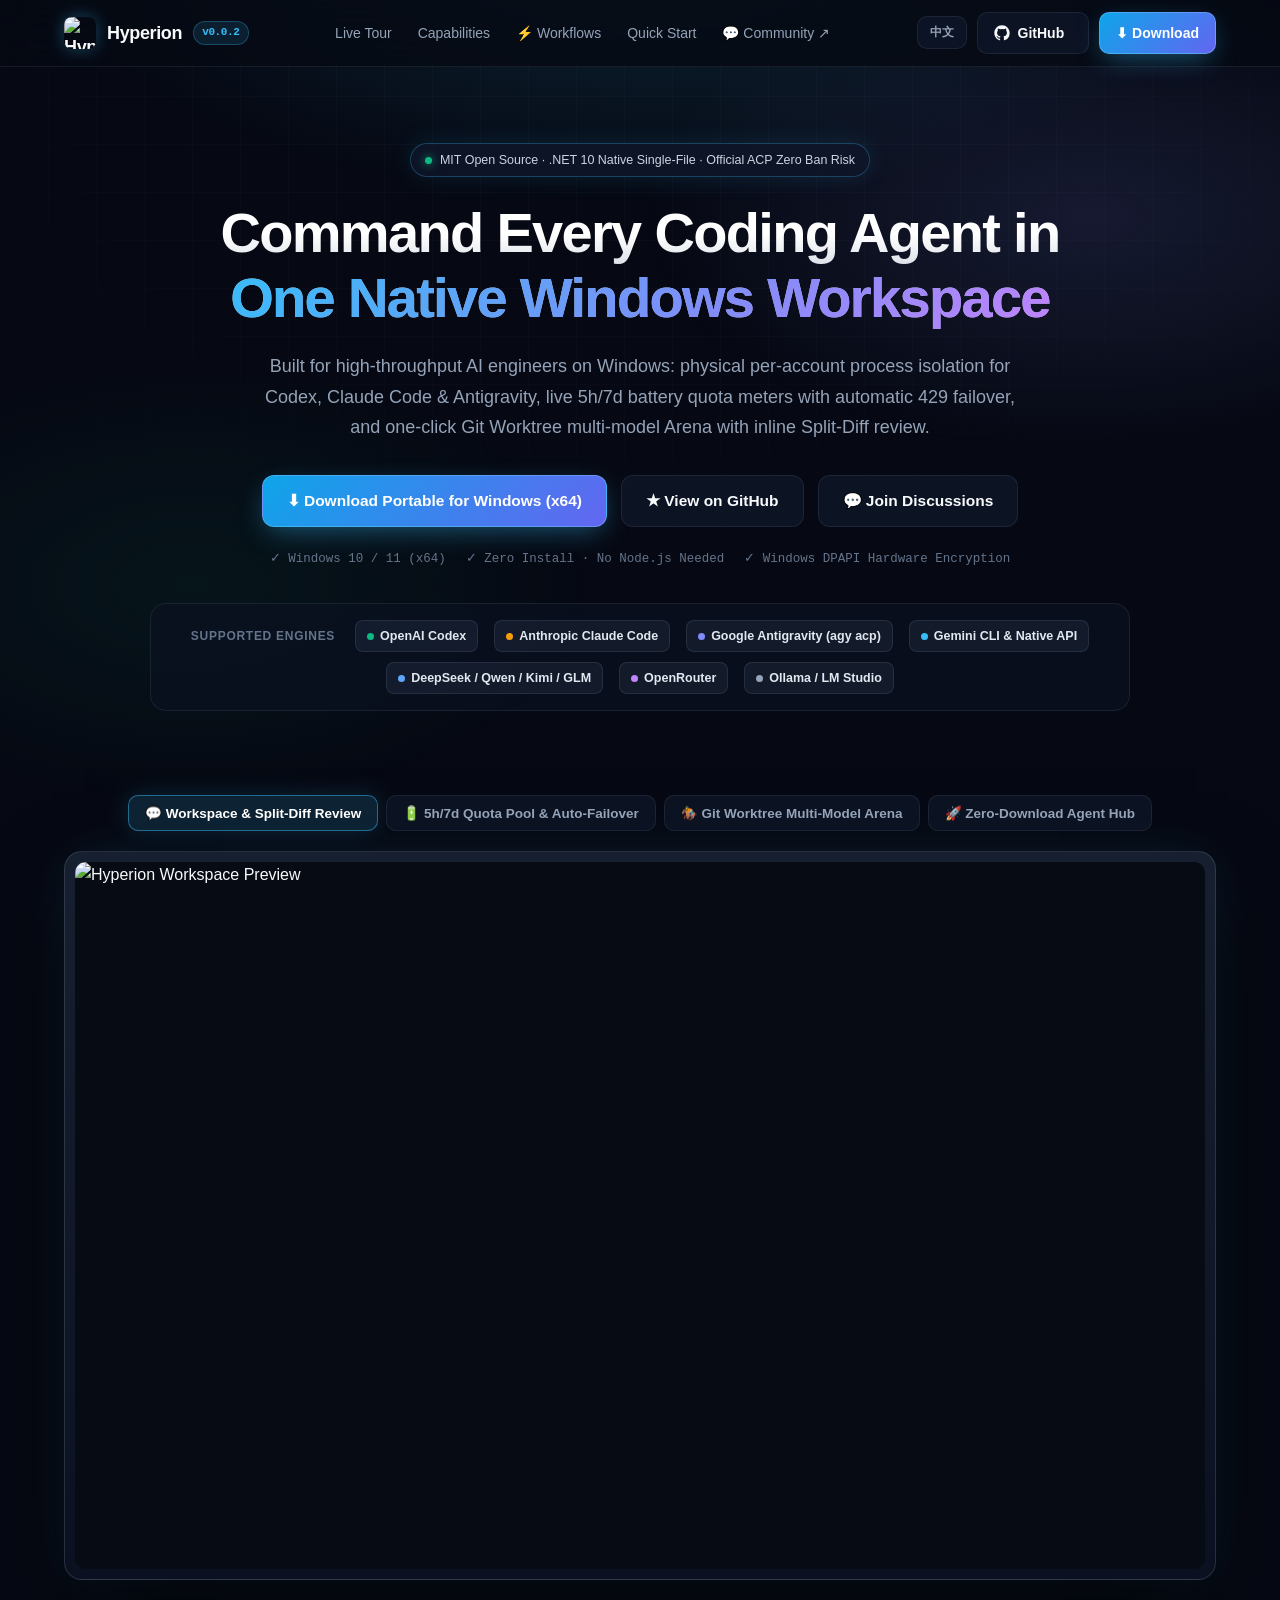
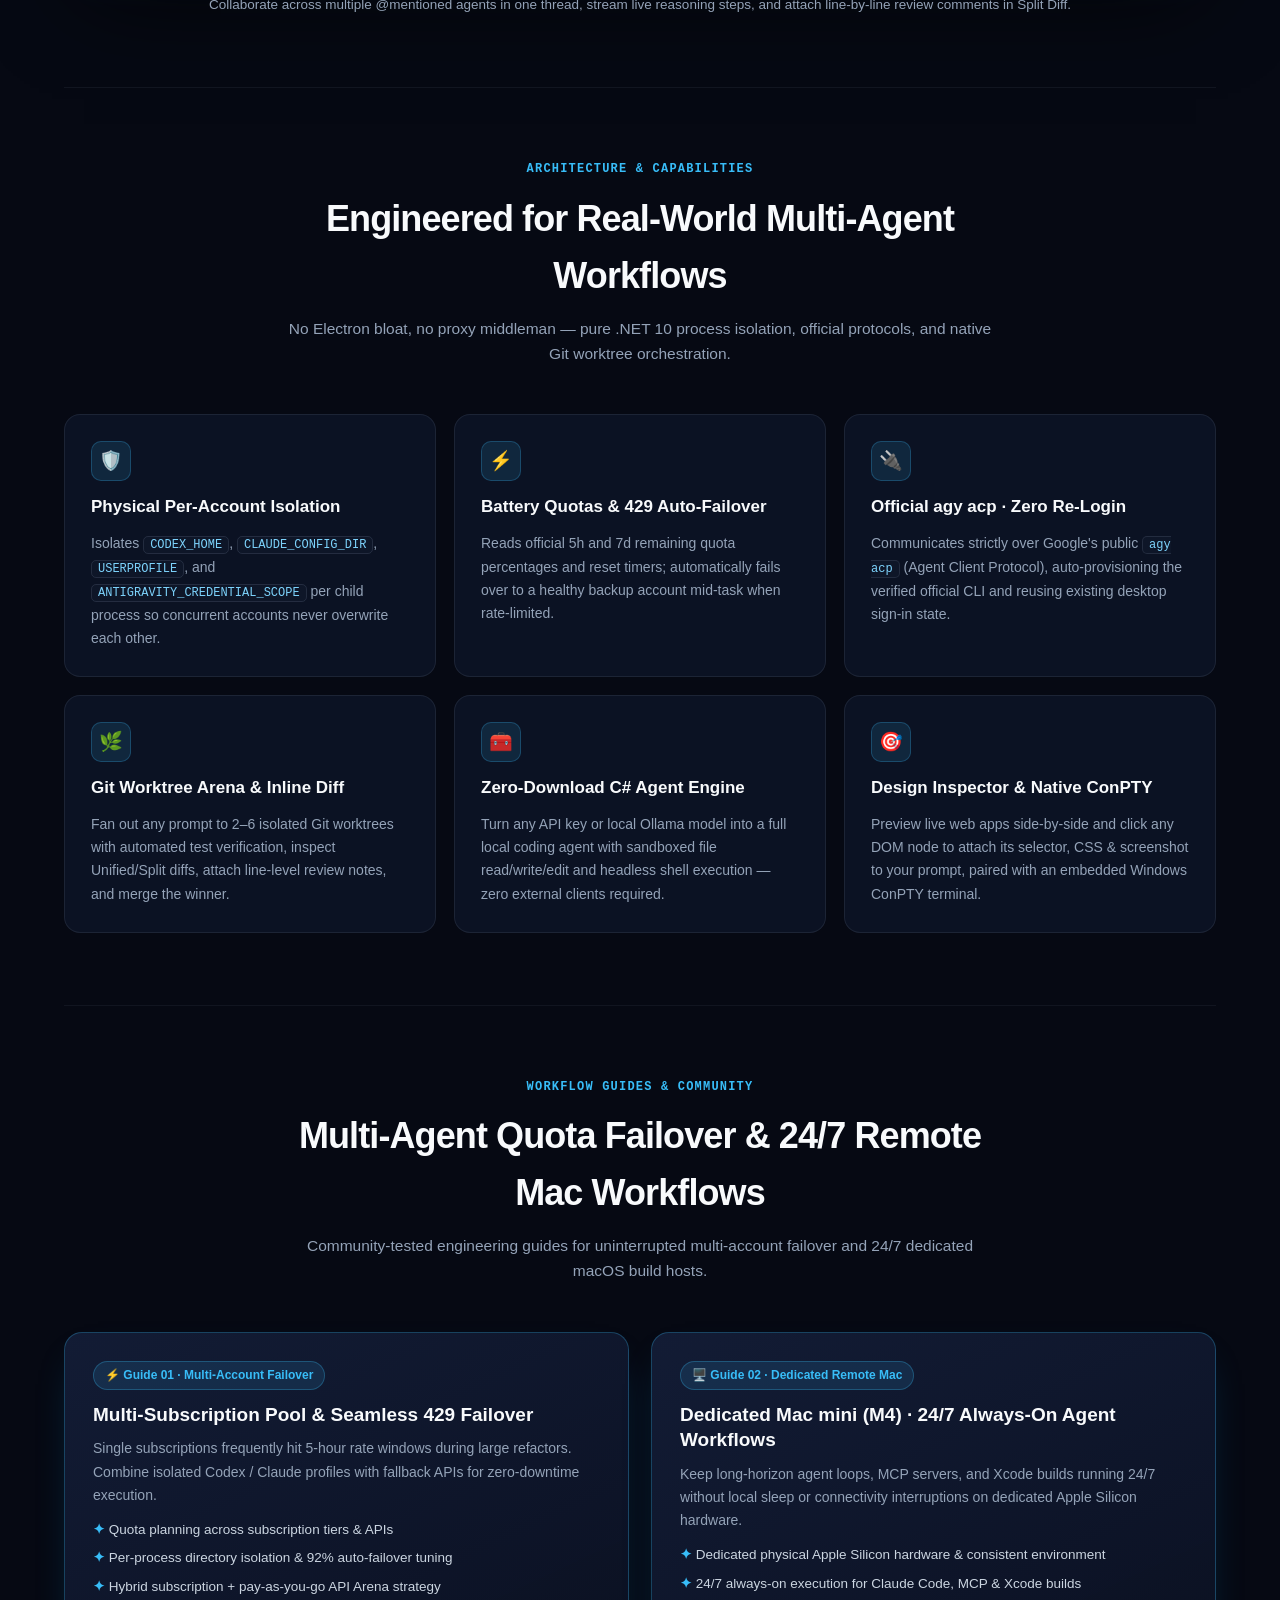
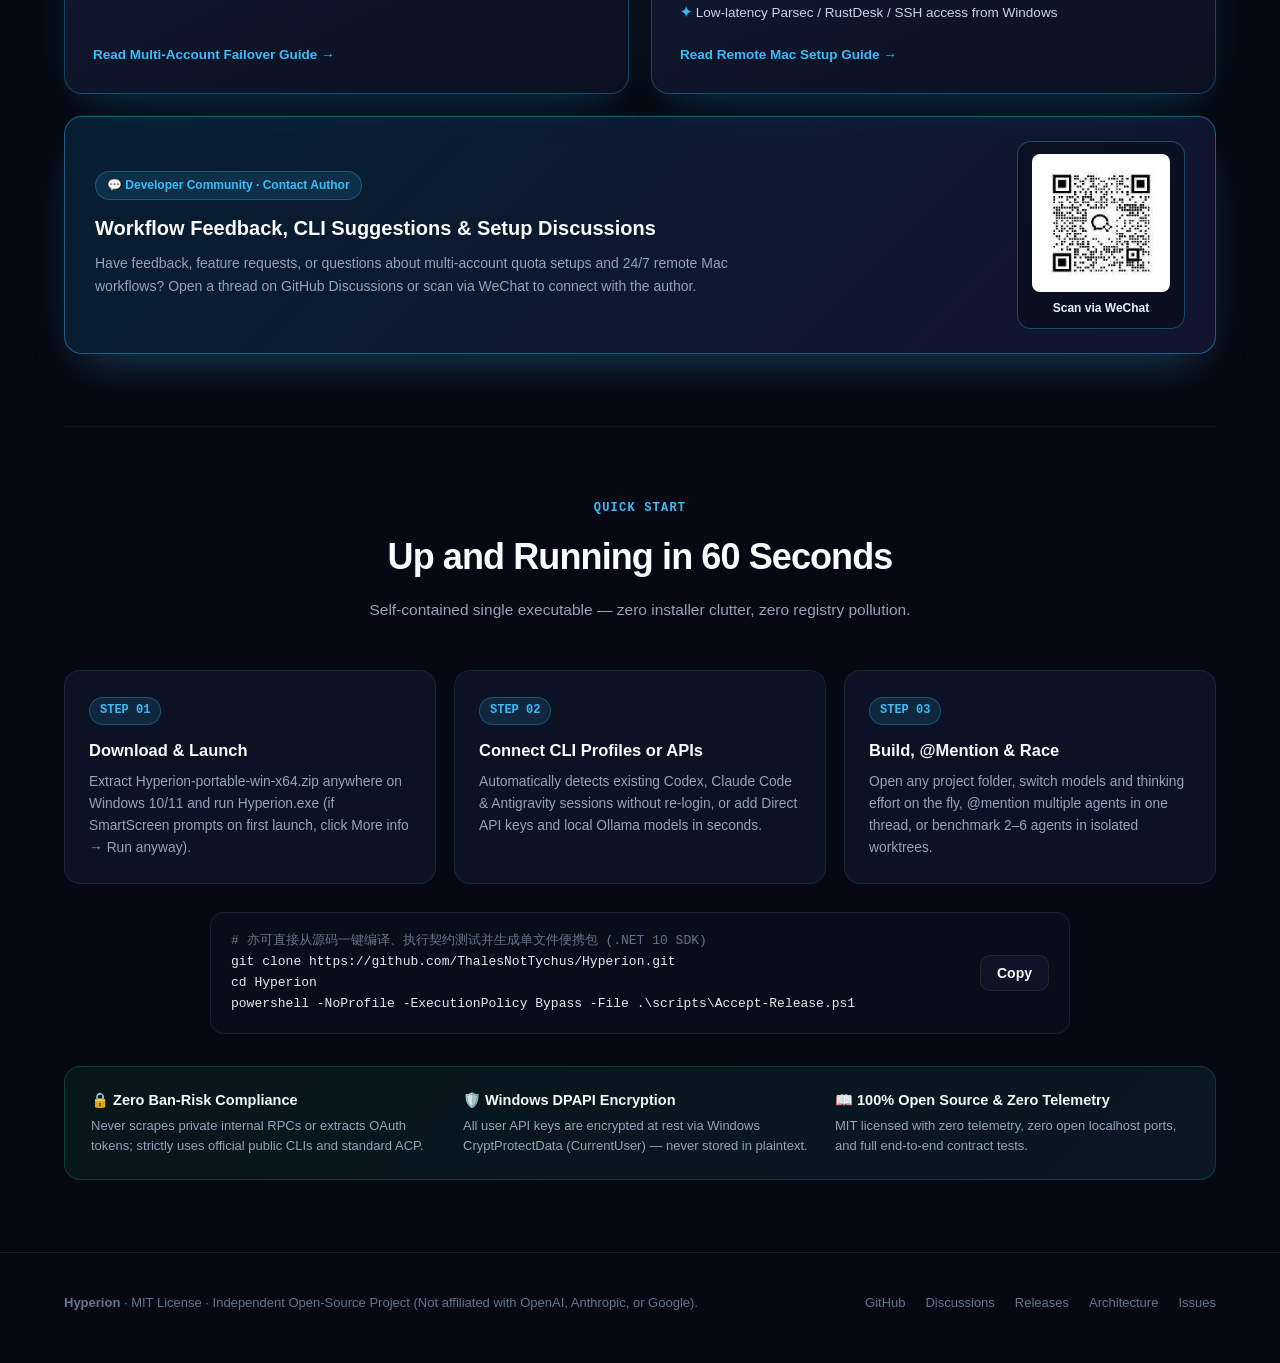
==== commit 7b0ed180: "docs: refine workflow guides and community author contact style" ====
--- a/site/index.html
+++ b/site/index.html
@@ -563,7 +563,7 @@
       <nav class="nav-links">
         <a href="#showcase" data-zh="实机预览" data-en="Live Tour">实机预览</a>
         <a href="#features" data-zh="核心能力" data-en="Capabilities">核心能力</a>
-        <a href="#playbooks" data-zh="⚡ 算力与远端 Mac 方案" data-en="⚡ Playbooks">⚡ 算力与远端 Mac 方案</a>
+        <a href="#playbooks" data-zh="⚡ 工作流指南" data-en="⚡ Workflows">⚡ 工作流指南</a>
         <a href="#quick-start" data-zh="快速上手" data-en="Quick Start">快速上手</a>
         <a href="https://github.com/ThalesNotTychus/Hyperion/discussions" target="_blank" rel="noopener" data-zh="💬 社区讨论区 ↗" data-en="💬 Community ↗">💬 社区讨论区 ↗</a>
       </nav>
@@ -714,68 +714,68 @@
     <!-- High-Throughput Engineering Playbooks (Funnel Hub) -->
     <section class="section" id="playbooks">
       <div class="sec-head">
-        <div class="sec-eyebrow">ENGINEERING PLAYBOOKS</div>
-        <h2 data-zh="重度 AI 研发的算力规划与全天候远端工作站方案" data-en="High-Throughput Quota Planning &amp; 24/7 Cloud Mac Workflows">重度 AI 研发的算力规划与全天候远端工作站方案</h2>
-        <p data-zh="针对高频使用 Claude Code、Claude Desktop (Cowork / MCP) 与 Codex 时的限流中断与环境稳定性痛点，社区沉淀了两套成熟工程实践。"
-           data-en="Proven engineering playbooks for uninterrupted multi-account failover and 24/7 dedicated macOS cloud workstations.">
-          针对高频使用 Claude Code、Claude Desktop (Cowork / MCP) 与 Codex 时的限流中断与环境稳定性痛点，社区沉淀了两套成熟工程实践。
+        <div class="sec-eyebrow">WORKFLOW GUIDES &amp; COMMUNITY</div>
+        <h2 data-zh="重度多智能体工作流与全天候远端构建实践" data-en="Multi-Agent Quota Failover &amp; 24/7 Remote Mac Workflows">重度多智能体工作流与全天候远端构建实践</h2>
+        <p data-zh="针对高频运行 Claude Code、Claude Desktop (Cowork / MCP) 与 Codex 时的限流中断与长程任务常驻需求，社区沉淀了两套工程实践。"
+           data-en="Community-tested engineering guides for uninterrupted multi-account failover and 24/7 dedicated macOS build hosts.">
+          针对高频运行 Claude Code、Claude Desktop (Cowork / MCP) 与 Codex 时的限流中断与长程任务常驻需求，社区沉淀了两套工程实践。
         </p>
       </div>
 
       <div class="playbooks-grid">
         <div class="playbook-card">
           <div>
-            <span class="playbook-tag" data-zh="⚡ 方案一 · 本地多号与配额轮换" data-en="⚡ Playbook 01 · Multi-Account Failover">⚡ 方案一 · 本地多号与配额轮换</span>
+            <span class="playbook-tag" data-zh="⚡ 指南一 · 多号配额轮换" data-en="⚡ Guide 01 · Multi-Account Failover">⚡ 指南一 · 多号配额轮换</span>
             <h3 data-zh="多订阅池 429 无感接力与梯度配额组网" data-en="Multi-Subscription Pool &amp; Seamless 429 Failover">多订阅池 429 无感接力与梯度配额组网</h3>
-            <p data-zh="单一 Plus / Pro 订阅跑长程架构重构或并发测试时极易撞上 5 小时窗口限流。通过 Hyperion 进程级目录隔离组网多账号算力池，在主号逼近 92% 阈值时自动折跃至健康备用号继续执行。"
+            <p data-zh="单一订阅跑长程架构重构或并发测试时极易撞上 5 小时窗口限流。通过 Hyperion 进程级目录隔离组网多账号算力池，在主号逼近 92% 阈值时自动折跃至健康备用号继续执行。"
                data-en="Single subscriptions frequently hit 5-hour rate windows during large refactors. Combine isolated Codex / Claude profiles with fallback APIs for zero-downtime execution.">
-              单一 Plus / Pro 订阅跑长程架构重构或并发测试时极易撞上 5 小时窗口限流。通过 Hyperion 进程级目录隔离组网多账号算力池，在主号逼近 92% 阈值时自动折跃至健康备用号继续执行。
+              单一订阅跑长程架构重构或并发测试时极易撞上 5 小时窗口限流。通过 Hyperion 进程级目录隔离组网多账号算力池，在主号逼近 92% 阈值时自动折跃至健康备用号继续执行。
             </p>
             <ul class="playbook-bullets">
-              <li data-zh="Codex / Claude 多档位独立订阅配额对比与选型建议" data-en="Quota planning across Plus, Pro &amp; Max subscription tiers">Codex / Claude 多档位独立订阅配额对比与选型建议</li>
+              <li data-zh="多档位独立订阅配额对比与选型经验" data-en="Quota planning across subscription tiers &amp; APIs">多档位独立订阅配额对比与选型经验</li>
               <li data-zh="进程级独立配置目录绑定与 429 自动接力参数调优" data-en="Per-process directory isolation &amp; 92% auto-failover tuning">进程级独立配置目录绑定与 429 自动接力参数调优</li>
-              <li data-zh="主力订阅 + 按量 API 混合赛马的高性价比省额度打法" data-en="Hybrid subscription + pay-as-you-go API Arena strategy">主力订阅 + 按量 API 混合赛马的高性价比省额度打法</li>
+              <li data-zh="主力订阅 + 按量 API 混合赛马的高性价比打法" data-en="Hybrid subscription + pay-as-you-go API Arena strategy">主力订阅 + 按量 API 混合赛马的高性价比打法</li>
             </ul>
           </div>
           <div>
             <a class="playbook-link" href="https://github.com/ThalesNotTychus/Hyperion/discussions/2" target="_blank" rel="noopener"
-               data-zh="阅读多号配额规划与接力实战指南 →" data-en="Read Multi-Account Failover Playbook →">阅读多号配额规划与接力实战指南 →</a>
+               data-zh="阅读多号配额规划与接力指南 →" data-en="Read Multi-Account Failover Guide →">阅读多号配额规划与接力指南 →</a>
           </div>
         </div>
 
         <div class="playbook-card">
           <div>
-            <span class="playbook-tag" data-zh="🖥️ 方案二 · 远端纯净物理算力" data-en="🖥️ Playbook 02 · Dedicated Cloud Mac">🖥️ 方案二 · 远端纯净物理算力</span>
-            <h3 data-zh="海外独享物理 Mac mini 云工作站 · 7×24h 稳跑 Claude" data-en="Dedicated Overseas Mac mini · 24/7 Stable Claude Code">海外独享物理 Mac mini 云工作站 · 7×24h 稳跑 Claude</h3>
-            <p data-zh="重度使用 Claude Pro / Max、Claude Code 与 Claude Desktop 时，本地网络波动易影响会话与账号稳定性，且本地关机会中断通宵长程任务。采用一人一机海外原生固定网络物理 Mac mini (M4)，开机即享全天候纯净研发环境。"
-               data-en="Eliminate local network instability and overnight sleep interruptions by running Claude Code &amp; Desktop 24/7 on a dedicated physical Mac mini (M4) workstation.">
-              重度使用 Claude Pro / Max、Claude Code 与 Claude Desktop 时，本地网络波动易影响会话与账号稳定性，且本地关机会中断通宵长程任务。采用一人一机海外原生固定网络物理 Mac mini (M4)，开机即享全天候纯净研发环境。
+            <span class="playbook-tag" data-zh="🖥️ 指南二 · 7×24h 远端主机" data-en="🖥️ Guide 02 · Dedicated Remote Mac">🖥️ 指南二 · 7×24h 远端主机</span>
+            <h3 data-zh="远端物理 Mac mini (M4) · 7×24h 常驻 Agent 与编译工作站" data-en="Dedicated Mac mini (M4) · 24/7 Always-On Agent Workflows">远端物理 Mac mini (M4) · 7×24h 常驻 Agent 与编译工作站</h3>
+            <p data-zh="跑通宵长程重构任务（/goal、多子智能体编排、定时自动化）或跨端 iOS/macOS 构建时，本地开发机休眠或网络抖动容易导致会话中断。采用独立物理 Mac mini (M4) 云端常驻环境可实现全天候不间断运行。"
+               data-en="Keep long-horizon agent loops, MCP servers, and Xcode builds running 24/7 without local sleep or connectivity interruptions on dedicated Apple Silicon hardware.">
+              跑通宵长程重构任务（/goal、多子智能体编排、定时自动化）或跨端 iOS/macOS 构建时，本地开发机休眠或网络抖动容易导致会话中断。采用独立物理 Mac mini (M4) 云端常驻环境可实现全天候不间断运行。
             </p>
             <ul class="playbook-bullets">
-              <li data-zh="一人一机物理硬件隔离 + 海外原生固定网络环境，告别波动断连" data-en="1-tenant dedicated Apple Silicon hardware &amp; static native network">一人一机物理硬件隔离 + 海外原生固定网络环境，告别波动断连</li>
-              <li data-zh="7×24h 不关机常驻运行长程 Agent 编排、MCP 服务与 iOS 编译" data-en="24/7 always-on execution for long-horizon agents, MCP &amp; Xcode builds">7×24h 不关机常驻运行长程 Agent 编排、MCP 服务与 iOS 编译</li>
-              <li data-zh="Windows 本地低延迟远程桌面 / SSH 无缝连入，即开即用" data-en="Low-latency Parsec / RustDesk / SSH access directly from Windows">Windows 本地低延迟远程桌面 / SSH 无缝连入，即开即用</li>
+              <li data-zh="独立物理 Apple Silicon 硬件隔离与固定稳定环境" data-en="Dedicated physical Apple Silicon hardware &amp; consistent environment">独立物理 Apple Silicon 硬件隔离与固定稳定环境</li>
+              <li data-zh="7×24h 不关机常驻运行 Claude Code、MCP 服务与 Xcode 构建" data-en="24/7 always-on execution for Claude Code, MCP &amp; Xcode builds">7×24h 不关机常驻运行 Claude Code、MCP 服务与 Xcode 构建</li>
+              <li data-zh="Windows 本地低延迟远程桌面 / SSH 无缝连入协同开发" data-en="Low-latency Parsec / RustDesk / SSH access from Windows">Windows 本地低延迟远程桌面 / SSH 无缝连入协同开发</li>
             </ul>
           </div>
           <div>
-            <a class="playbook-link" href="#advisor"
-               data-zh="扫码添加企业微信顾问咨询部署方案 →" data-en="Contact Engineering Advisor via WeCom →">扫码添加企业微信顾问咨询部署方案 →</a>
+            <a class="playbook-link" href="https://github.com/ThalesNotTychus/Hyperion/discussions/2" target="_blank" rel="noopener"
+               data-zh="查看远端 Mac 常驻环境配置指南 →" data-en="Read Remote Mac Setup Guide →">查看远端 Mac 常驻环境配置指南 →</a>
           </div>
         </div>
       </div>
 
       <div class="advisor-banner" id="advisor">
         <div class="advisor-copy">
-          <span class="playbook-tag" data-zh="💬 1对1 技术顾问对接 · 企业微信直连" data-en="💬 1-on-1 Engineering Advisor · WeCom">💬 1对1 技术顾问对接 · 企业微信直连</span>
-          <h3 data-zh="需要海外独享物理 Mac 工作站或多账号配额方案？" data-en="Need a Dedicated Cloud Mac Workstation or Multi-Account Quota Setup?">需要海外独享物理 Mac 工作站或多账号配额方案？</h3>
-          <p data-zh="直接使用手机微信扫描右侧二维码即可添加技术顾问企业微信（免验证秒通过），一对一咨询一人一机海外原生固定网络 Mac mini (M4) 7×24h 稳跑 Claude 方案与 Claude / Codex 多档位算力规划。"
-             data-en="Scan the QR code with WeChat to connect directly with our engineering advisor for dedicated overseas Apple Silicon workstations and multi-account quota planning.">
-            直接使用手机微信扫描右侧二维码即可添加技术顾问企业微信（免验证秒通过），一对一咨询一人一机海外原生固定网络 Mac mini (M4) 7×24h 稳跑 Claude 方案与 Claude / Codex 多档位算力规划。
+          <span class="playbook-tag" data-zh="💬 开发者交流 · 联系作者" data-en="💬 Developer Community · Contact Author">💬 开发者交流 · 联系作者</span>
+          <h3 data-zh="工作流交流、问题反馈与远端开发环境探讨" data-en="Workflow Feedback, CLI Suggestions &amp; Setup Discussions">工作流交流、问题反馈与远端开发环境探讨</h3>
+          <p data-zh="在使用 Hyperion 过程中遇到任何兼容性问题、希望许愿新功能，或想交流多账号防限流调优与 7×24h 远端 Mac 开发环境搭建方案，欢迎在 GitHub Discussions 留言，或直接用微信扫描右侧二维码联系作者 Thales。"
+             data-en="Have feedback, feature requests, or questions about multi-account quota setups and 24/7 remote Mac workflows? Open a thread on GitHub Discussions or scan via WeChat to connect with the author.">
+            在使用 Hyperion 过程中遇到任何兼容性问题、希望许愿新功能，或想交流多账号防限流调优与 7×24h 远端 Mac 开发环境搭建方案，欢迎在 GitHub Discussions 留言，或直接用微信扫描右侧二维码联系作者 Thales。
           </p>
         </div>
         <div class="advisor-qr-box">
-          <img src="./images/wecom-qr.png" alt="企业微信技术顾问二维码" />
-          <span data-zh="微信扫一扫 · 添加顾问" data-en="Scan with WeChat">微信扫一扫 · 添加顾问</span>
+          <img src="./images/wecom-qr.png" alt="作者企业微信二维码" />
+          <span data-zh="微信扫码 · 联系作者" data-en="Scan via WeChat">微信扫码 · 联系作者</span>
         </div>
       </div>
     </section>
@@ -866,10 +866,6 @@
       </div>
     </div>
   </footer>
-
-  <a class="advisor-fab" href="#advisor">
-    <span data-zh="💬 微信扫码联系顾问" data-en="💬 Contact Advisor">💬 微信扫码联系顾问</span>
-  </a>
 
   <script>
     (function () {
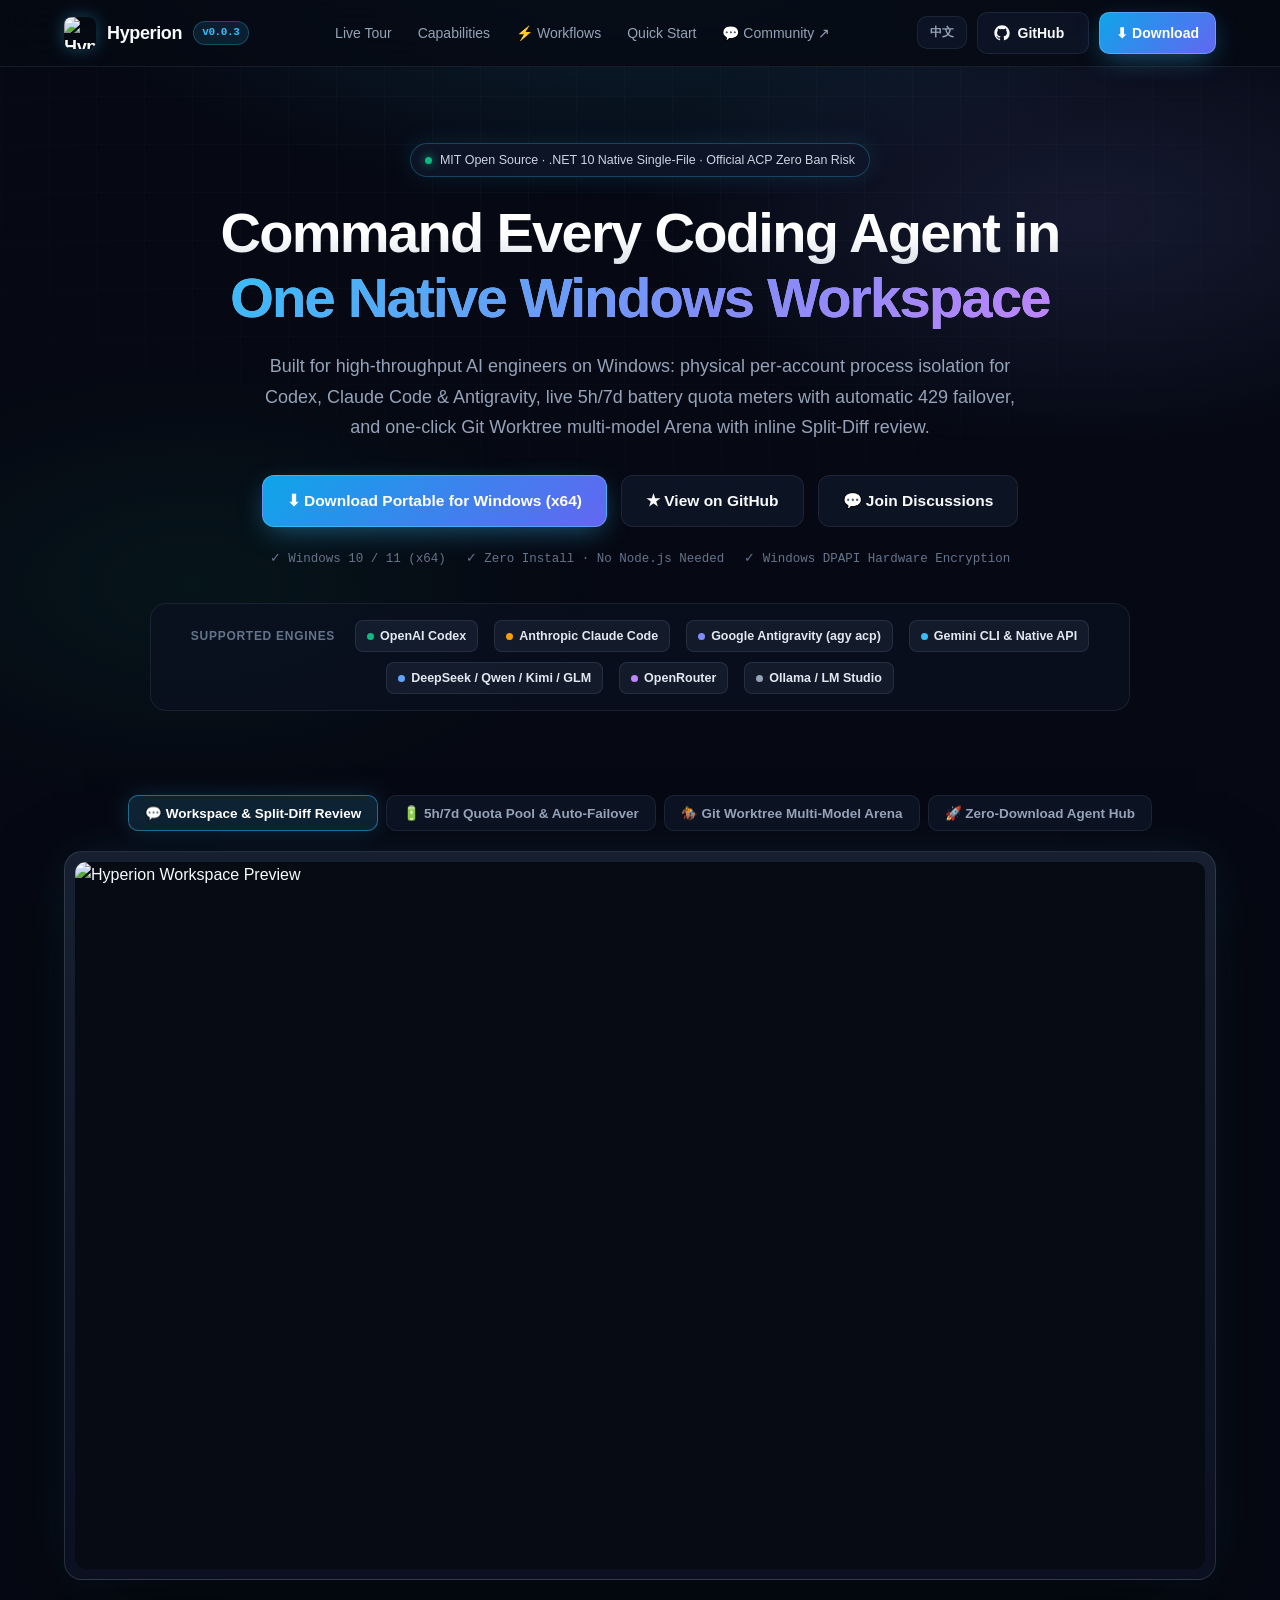
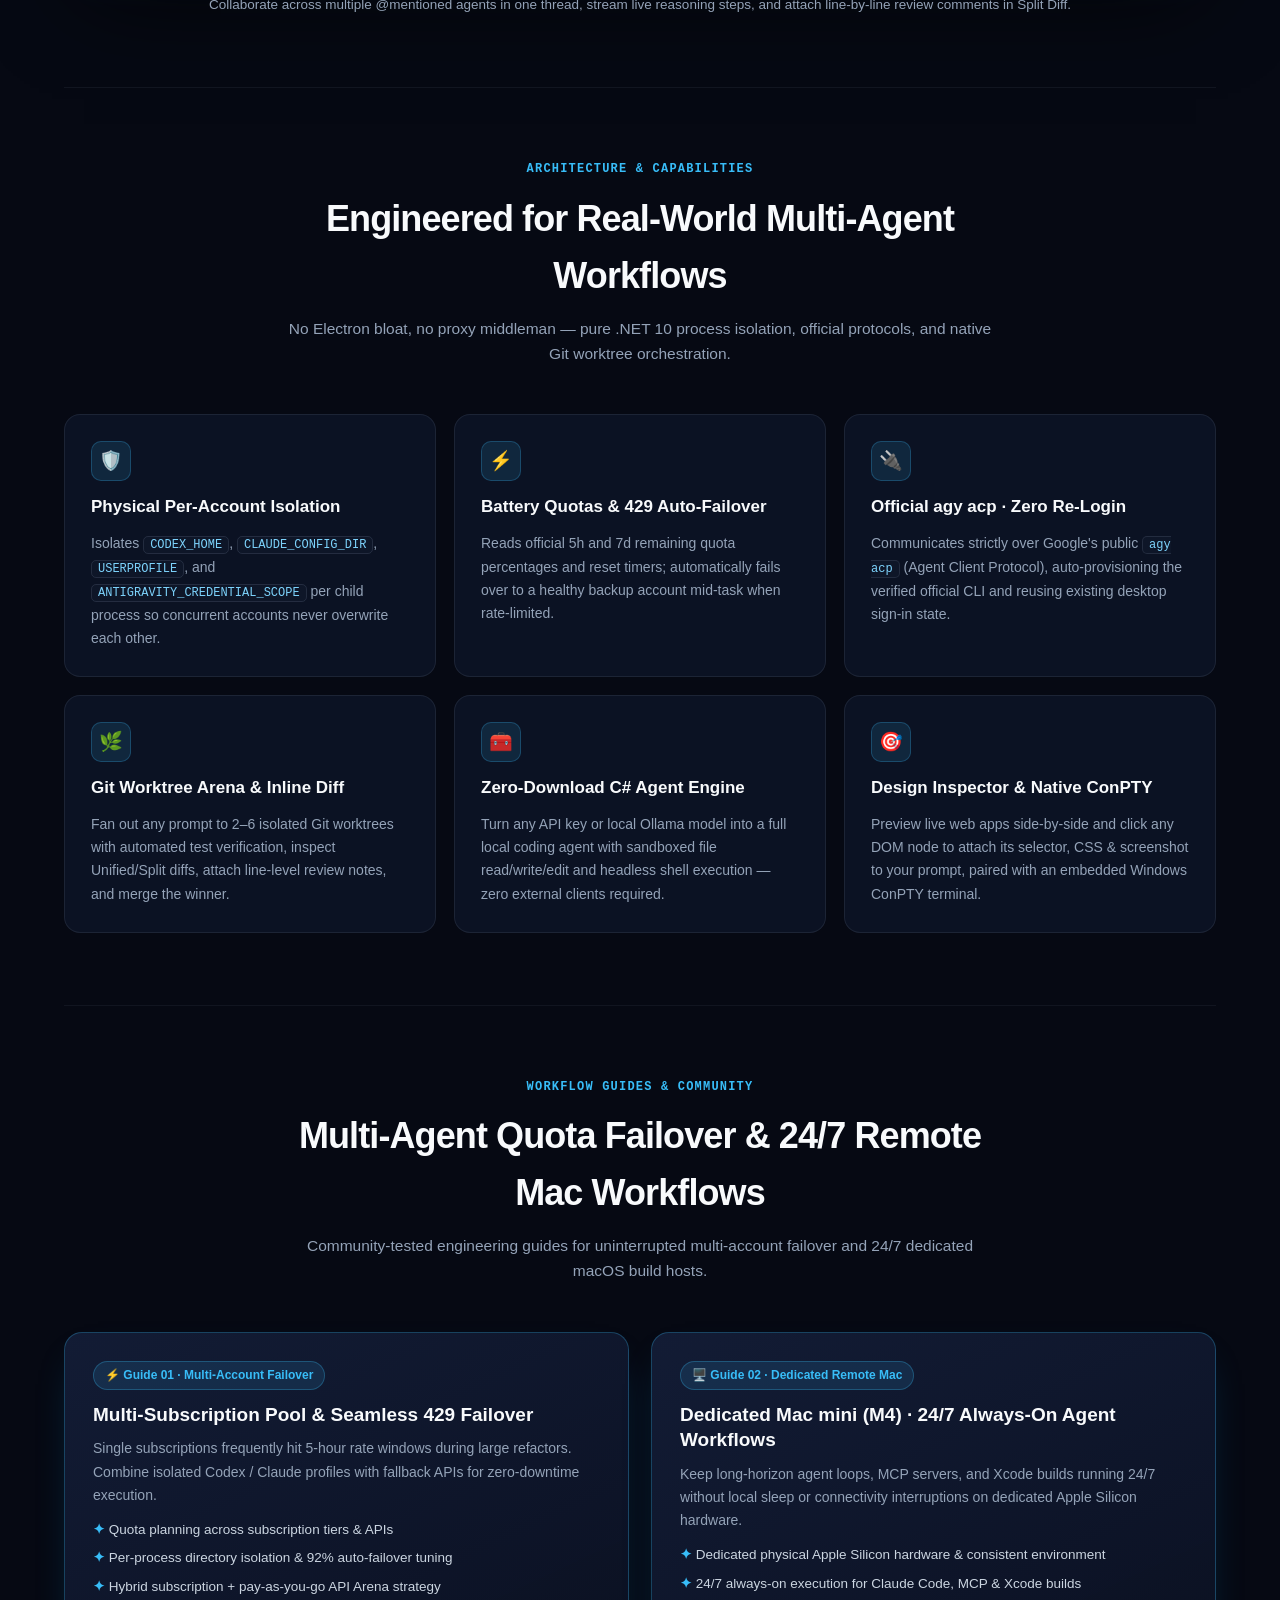
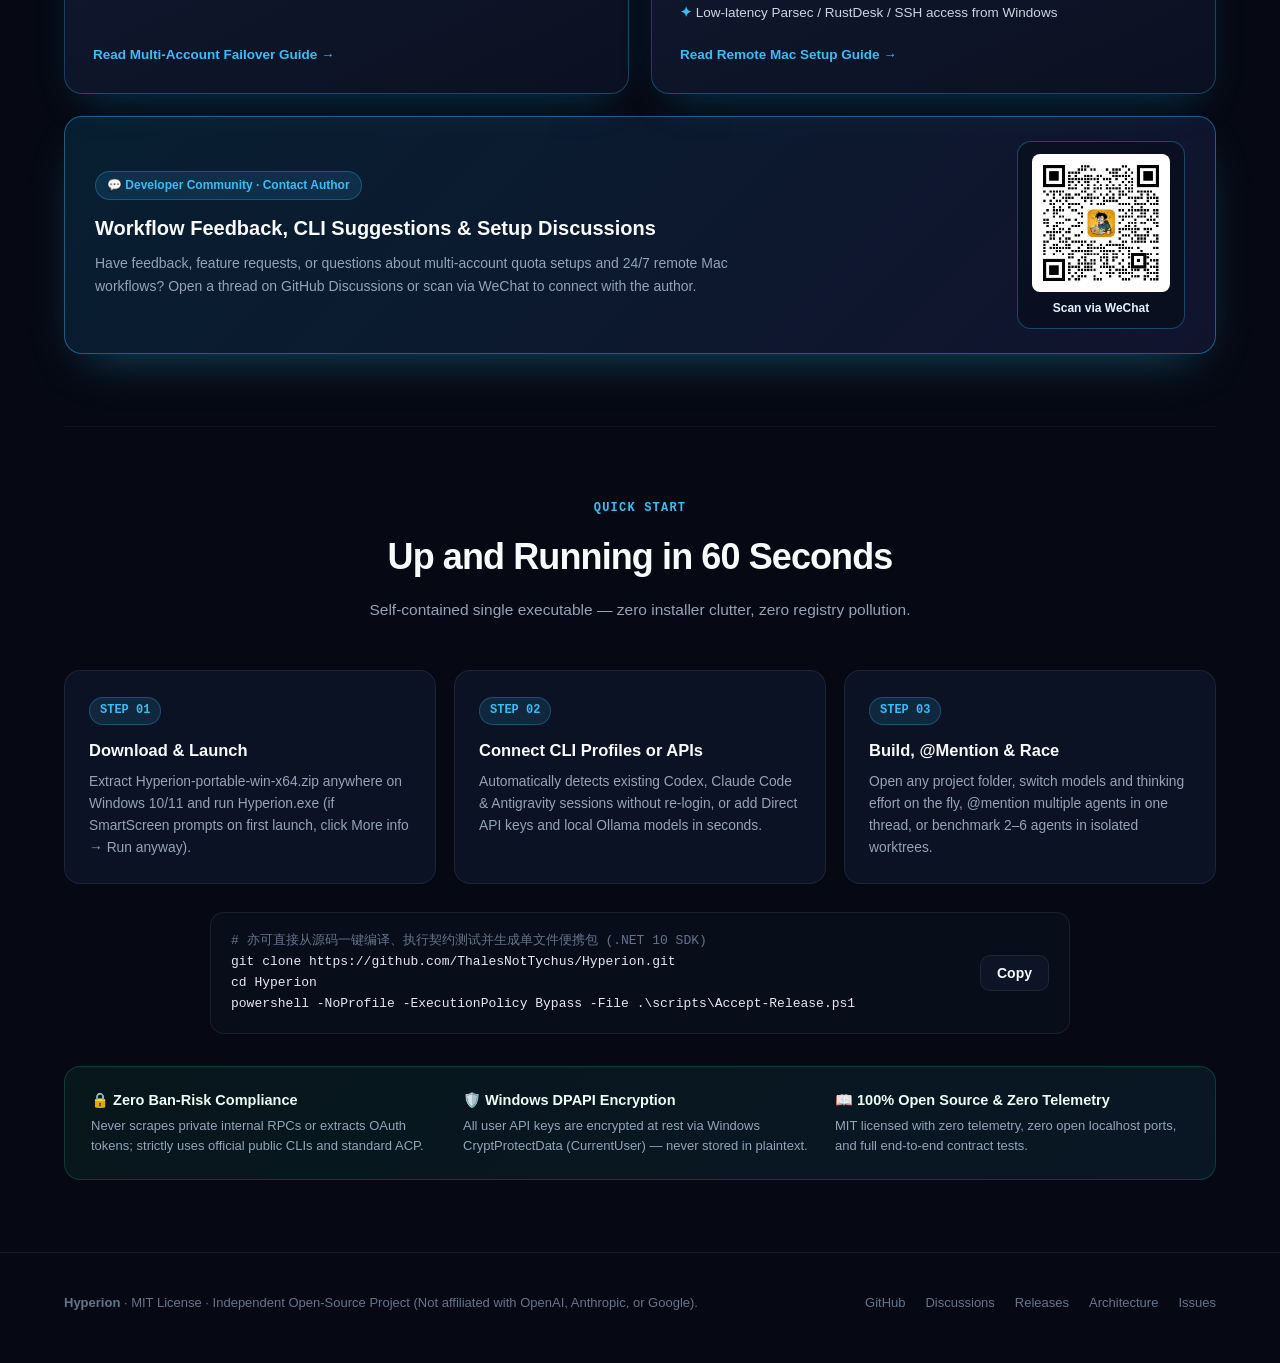
==== commit 7c05242b: "feat: release v0.0.3 with editorial UI redesign, multimodal vision & context engine - Redesign conve" ====
--- a/site/index.html
+++ b/site/index.html
@@ -558,7 +558,7 @@
       <a href="#" class="brand">
         <img src="./images/logo.png" alt="Hyperion Logo" />
         <span>Hyperion</span>
-        <span class="brand-tag" id="nav-ver">v0.0.2</span>
+        <span class="brand-tag" id="nav-ver">v0.0.3</span>
       </a>
       <nav class="nav-links">
         <a href="#showcase" data-zh="实机预览" data-en="Live Tour">实机预览</a>
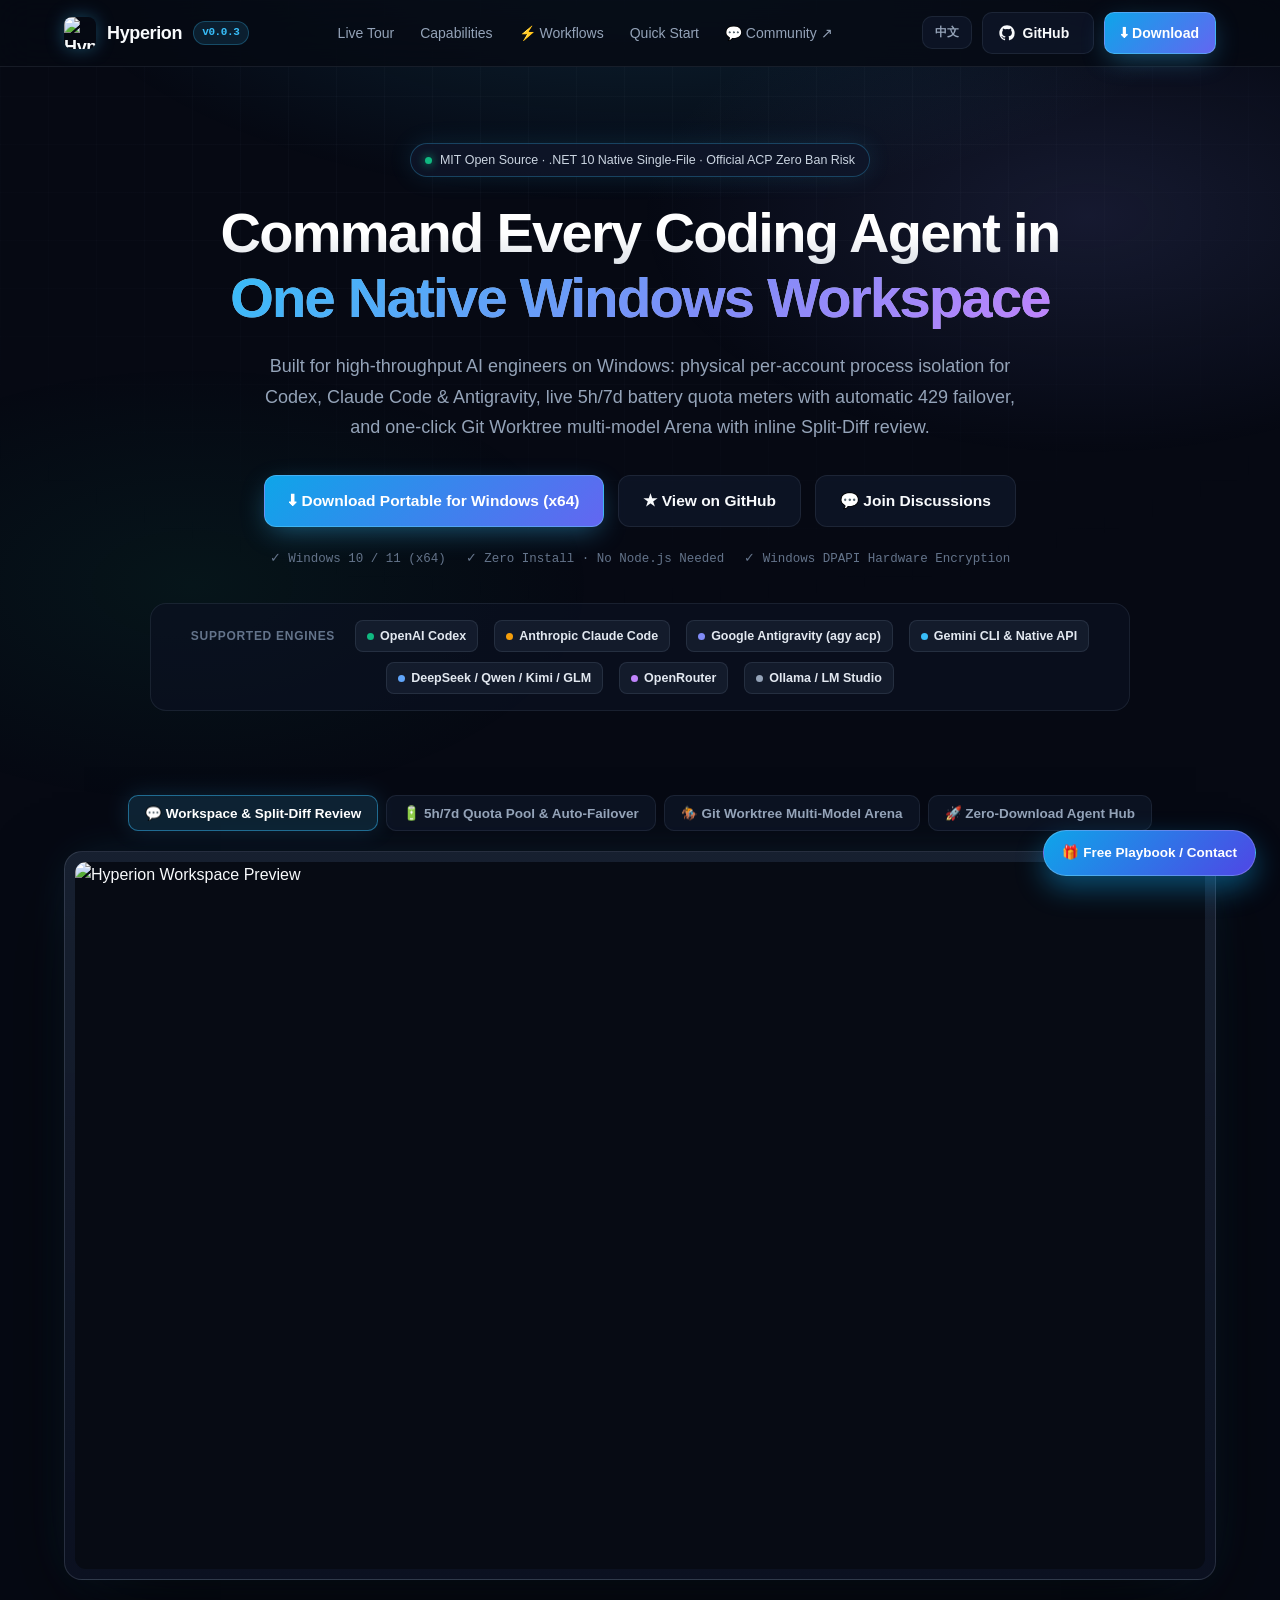
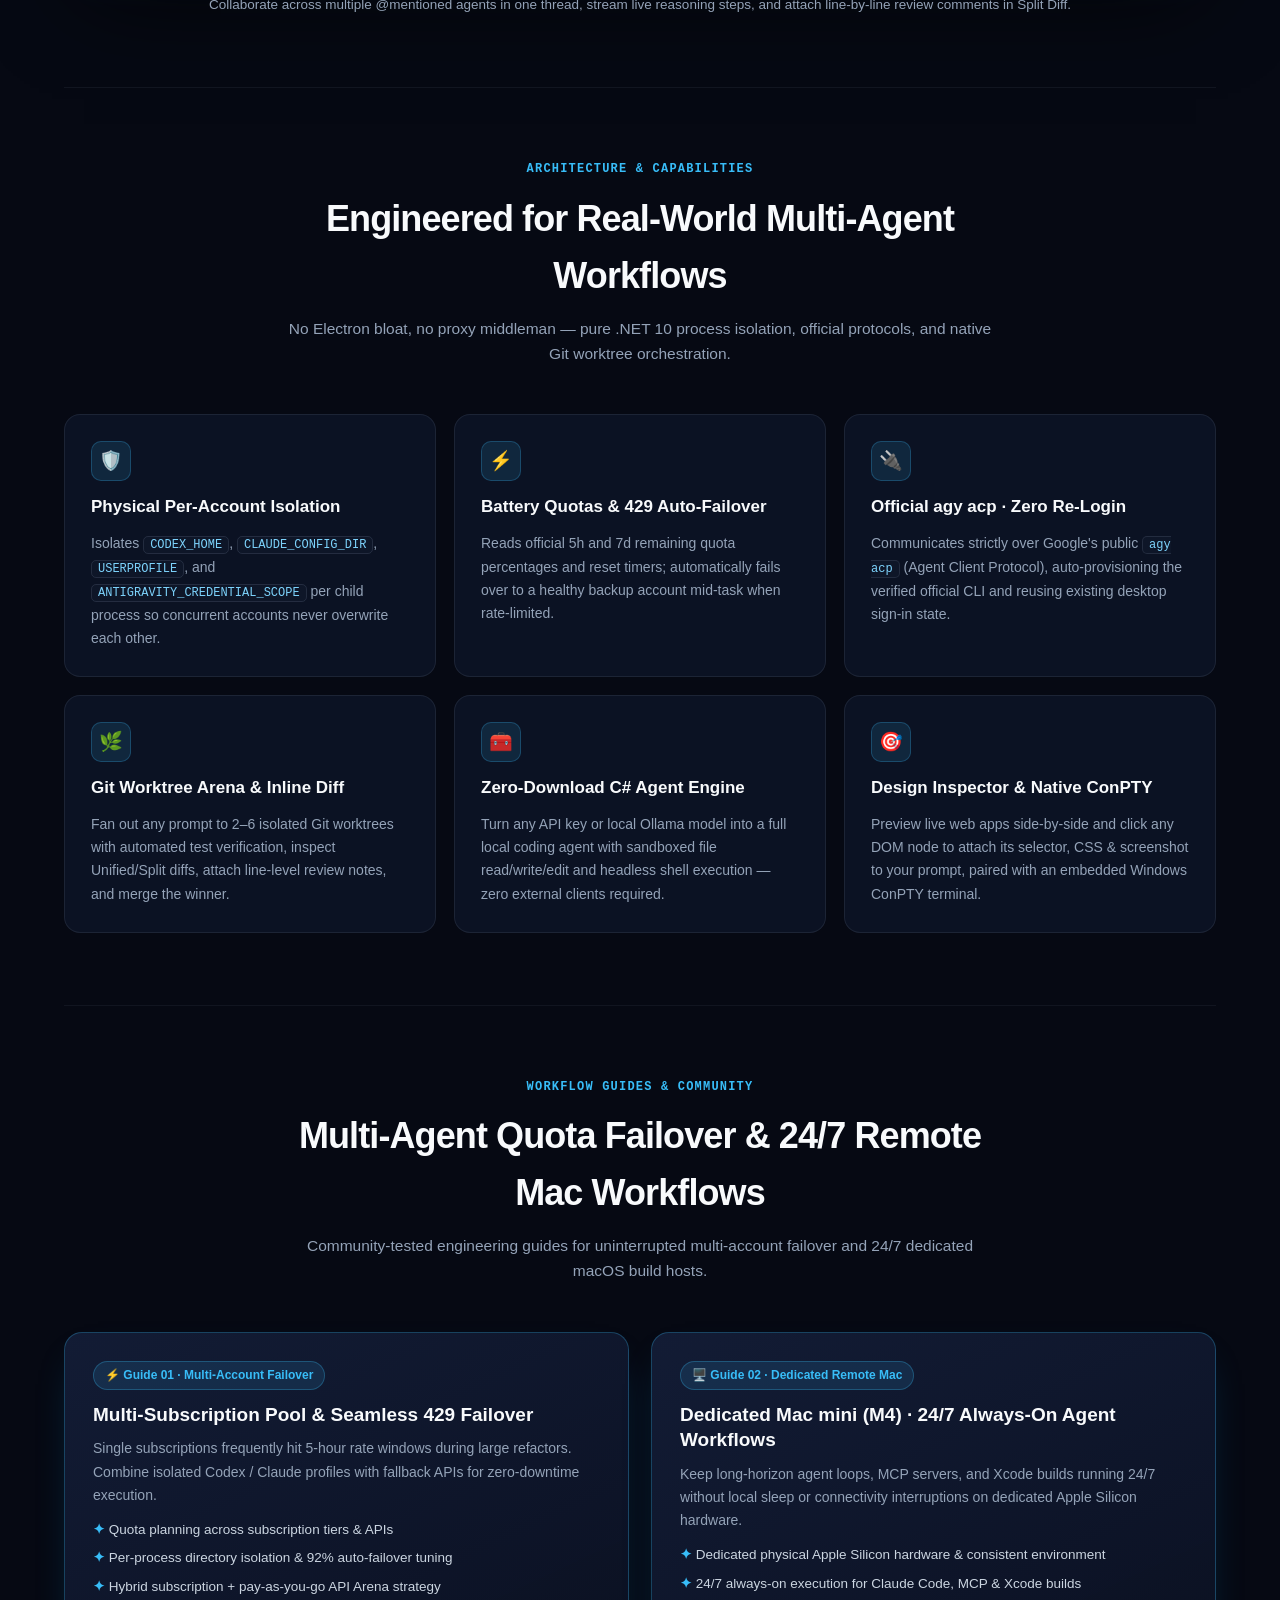
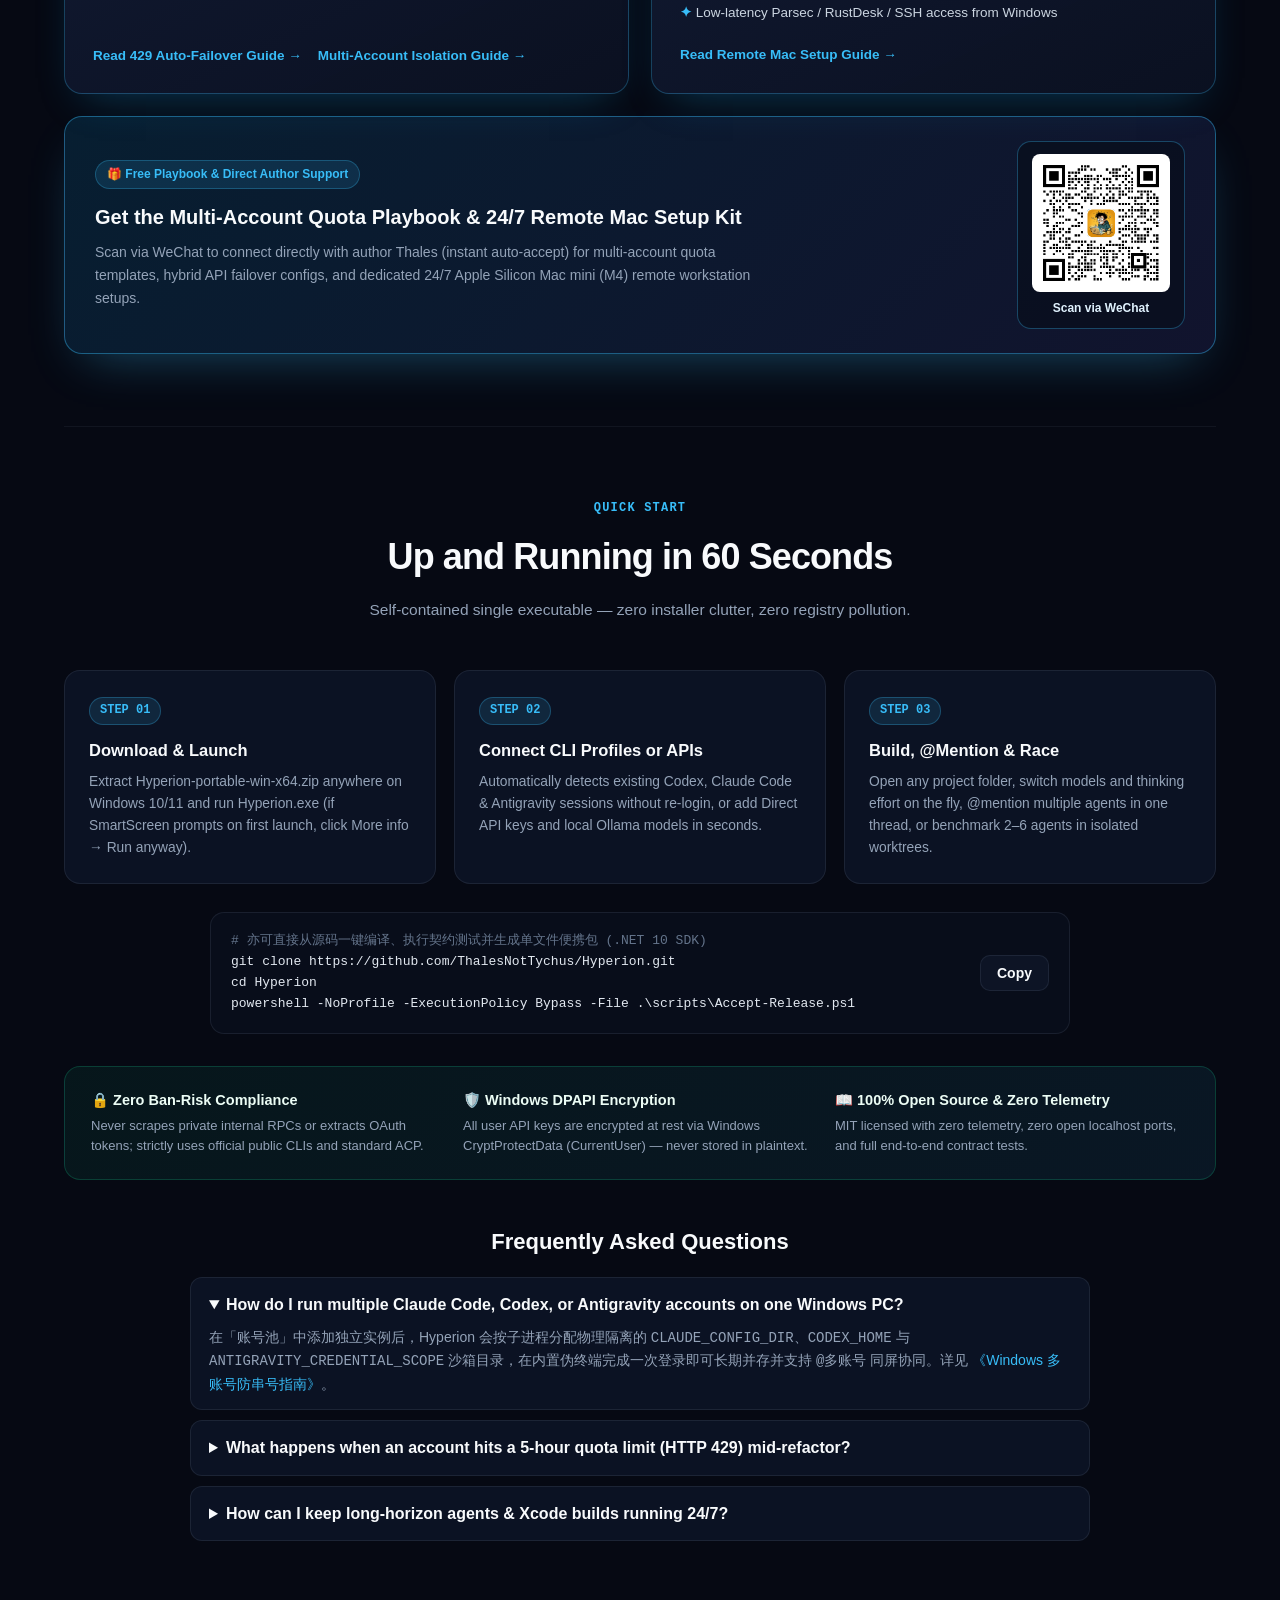
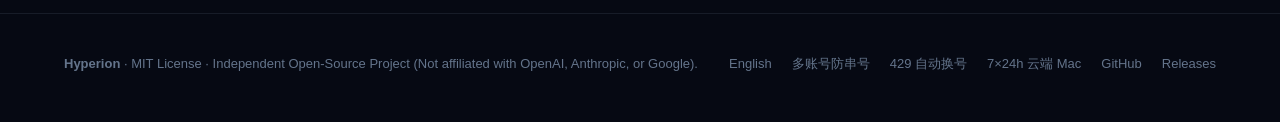
==== commit 20a64a3a: "docs(seo): add multi-page search guides, static English portal, sitemap, JSON-LD & animated product " ====
--- a/site/index.html
+++ b/site/index.html
@@ -3,13 +3,64 @@
 <head>
   <meta charset="UTF-8" />
   <meta name="viewport" content="width=device-width, initial-scale=1.0" />
-  <title>Hyperion · 多智能体研发工作台 | Universal Multi-Agent Workspace for Windows</title>
-  <meta name="description" content="Hyperion 是基于 .NET 10 + 双 WebView2 + 原生 ConPTY 打造的 Windows 多编程智能体工作台：物理隔离 Codex、Claude Code 与 Antigravity 多账号防串号，实时监控 5h/7d 配额并在 429 限流时自动换号接力，支持一键 Git Worktree 多模型并行赛马与并排 Diff 逐行审查。" />
-  <meta property="og:title" content="Hyperion · Universal Multi-Agent Workspace for Windows" />
-  <meta property="og:description" content="Isolated multi-account pool, 5h/7d quota telemetry & auto-failover, official Antigravity ACP, and headless Git Worktree Arena for Windows." />
-  <meta property="og:image" content="https://raw.githubusercontent.com/ThalesNotTychus/Hyperion/main/docs/images/command-zh.png" />
+  <title>Hyperion · Claude Code / Codex / 反重力多账号防串号与 429 自动换号工作台 | Windows Multi-Agent IDE</title>
+  <meta name="description" content="Hyperion 是基于 .NET 10 + 双 WebView2 + 原生 ConPTY 的 Windows 多编程智能体工作台：物理隔离多个 Claude Code、OpenAI Codex 与 Google Antigravity (agy acp) 账号彻底防串号，实时监控 5h/7d 配额并在 429 限流时自动换号无缝接力，支持 Git Worktree 多模型并行赛马与并排 Split Diff 审查。" />
+  <meta name="keywords" content="Claude Code 多账号,Claude Code 429 限流,Codex 多开防串号,Antigravity 多账号,反重力 串号,agy acp,Git Worktree 多智能体,云端 Mac mini 挂机,Windows AI 编程工作台,Hyperion" />
+  <link rel="canonical" href="https://thalesnottychus.github.io/Hyperion/" />
+  <link rel="alternate" hreflang="zh-CN" href="https://thalesnottychus.github.io/Hyperion/" />
+  <link rel="alternate" hreflang="en" href="https://thalesnottychus.github.io/Hyperion/en/" />
+  <link rel="alternate" hreflang="x-default" href="https://thalesnottychus.github.io/Hyperion/en/" />
+  <meta property="og:title" content="Hyperion · Claude Code / Codex / Antigravity 多账号隔离与 429 自动换号工作台" />
+  <meta property="og:description" content="物理隔离多账号防串号、5h/7d 电池配额监控与 429 自动换号接力、官方标准 agy acp 与 Git Worktree 多模型赛马。" />
+  <meta property="og:image" content="https://thalesnottychus.github.io/Hyperion/images/command-zh.png" />
   <meta name="theme-color" content="#070B14" />
   <link rel="icon" type="image/png" href="./images/logo.png" />
+  <script type="application/ld+json">
+  [
+    {
+      "@context": "https://schema.org",
+      "@type": "SoftwareApplication",
+      "name": "Hyperion",
+      "operatingSystem": "Windows 10, Windows 11",
+      "applicationCategory": "DeveloperApplication",
+      "softwareVersion": "0.0.3",
+      "license": "https://opensource.org/licenses/MIT",
+      "offers": { "@type": "Offer", "price": "0", "priceCurrency": "USD" },
+      "downloadUrl": "https://github.com/ThalesNotTychus/Hyperion/releases/latest/download/Hyperion-portable-win-x64.zip",
+      "description": "Windows 多编程智能体总控工作台：进程级物理隔离 Claude Code、OpenAI Codex 与 Google Antigravity 多账号防串号，实时 5h/7d 电池配额与 HTTP 429 自动换号接力，支持 Git Worktree 并行赛马。"
+    },
+    {
+      "@context": "https://schema.org",
+      "@type": "FAQPage",
+      "mainEntity": [
+        {
+          "@type": "Question",
+          "name": "如何在同一台 Windows 电脑同时登录多个 Claude Code、Codex 或 Antigravity（反重力）账号而不串号？",
+          "acceptedAnswer": {
+            "@type": "Answer",
+            "text": "Hyperion 为每个实例分配独立隔离的 CLAUDE_CONFIG_DIR、CODEX_HOME 与 ANTIGRAVITY_CREDENTIAL_SCOPE 沙箱目录，在内置伪终端授权一次即可多账号并存并支持 @多账号 同屏协作。"
+          }
+        },
+        {
+          "@type": "Question",
+          "name": "跑长程重构遇到 Claude Code 5 小时限流或 Codex HTTP 429 怎么办？",
+          "acceptedAnswer": {
+            "@type": "Answer",
+            "text": "开启顶栏「自动换号」后，当主账号配额超过 92% 或返回 429 时，Hyperion 会自动切换至池内健康的备用订阅号或直连 API 节点，在同一 Git 分支内无缝续写上下文。"
+          }
+        },
+        {
+          "@type": "Question",
+          "name": "Hyperion 会读取官方 auth.json 或导致封号吗？",
+          "acceptedAnswer": {
+            "@type": "Answer",
+            "text": "绝不读取、复制或中转任何官方 OAuth 令牌（auth.json），100% 调用官方公开 CLI 与 Google 标准 agy acp 协议；直连 API Key 采用 Windows DPAPI 本机硬件级加密存储。"
+          }
+        }
+      ]
+    }
+  ]
+  </script>
   <style>
     :root {
       --bg-base: #060913;
@@ -737,9 +788,11 @@
               <li data-zh="主力订阅 + 按量 API 混合赛马的高性价比打法" data-en="Hybrid subscription + pay-as-you-go API Arena strategy">主力订阅 + 按量 API 混合赛马的高性价比打法</li>
             </ul>
           </div>
-          <div>
-            <a class="playbook-link" href="https://github.com/ThalesNotTychus/Hyperion/discussions/2" target="_blank" rel="noopener"
-               data-zh="阅读多号配额规划与接力指南 →" data-en="Read Multi-Account Failover Guide →">阅读多号配额规划与接力指南 →</a>
+          <div style="display:flex;gap:16px;flex-wrap:wrap">
+            <a class="playbook-link" href="./guides/quota-failover-429.html"
+               data-zh="阅读 429 自动接力与省钱配额指南 →" data-en="Read 429 Auto-Failover Guide →">阅读 429 自动接力与省钱配额指南 →</a>
+            <a class="playbook-link" href="./guides/multi-account-isolation.html"
+               data-zh="Windows 多账号防串号详解 →" data-en="Multi-Account Isolation Guide →">Windows 多账号防串号详解 →</a>
           </div>
         </div>
 
@@ -758,24 +811,24 @@
             </ul>
           </div>
           <div>
-            <a class="playbook-link" href="https://github.com/ThalesNotTychus/Hyperion/discussions/2" target="_blank" rel="noopener"
-               data-zh="查看远端 Mac 常驻环境配置指南 →" data-en="Read Remote Mac Setup Guide →">查看远端 Mac 常驻环境配置指南 →</a>
+            <a class="playbook-link" href="./guides/remote-mac-agent-24x7.html"
+               data-zh="查看远端物理 Mac 常驻实战方案 →" data-en="Read Remote Mac Setup Guide →">查看远端物理 Mac 常驻实战方案 →</a>
           </div>
         </div>
       </div>
 
       <div class="advisor-banner" id="advisor">
         <div class="advisor-copy">
-          <span class="playbook-tag" data-zh="💬 开发者交流 · 联系作者" data-en="💬 Developer Community · Contact Author">💬 开发者交流 · 联系作者</span>
-          <h3 data-zh="工作流交流、问题反馈与远端开发环境探讨" data-en="Workflow Feedback, CLI Suggestions &amp; Setup Discussions">工作流交流、问题反馈与远端开发环境探讨</h3>
-          <p data-zh="在使用 Hyperion 过程中遇到任何兼容性问题、希望许愿新功能，或想交流多账号防限流调优与 7×24h 远端 Mac 开发环境搭建方案，欢迎在 GitHub Discussions 留言，或直接用微信扫描右侧二维码联系作者 Thales。"
-             data-en="Have feedback, feature requests, or questions about multi-account quota setups and 24/7 remote Mac workflows? Open a thread on GitHub Discussions or scan via WeChat to connect with the author.">
-            在使用 Hyperion 过程中遇到任何兼容性问题、希望许愿新功能，或想交流多账号防限流调优与 7×24h 远端 Mac 开发环境搭建方案，欢迎在 GitHub Discussions 留言，或直接用微信扫描右侧二维码联系作者 Thales。
+          <span class="playbook-tag" data-zh="🎁 限时福利 · 扫码免费领实战配置包" data-en="🎁 Free Playbook &amp; Direct Author Support">🎁 限时福利 · 扫码免费领实战配置包</span>
+          <h3 data-zh="免费领取《Claude Code / Codex 多号防 429 组网与云端 M4 Mac 无人值守手册》" data-en="Get the Multi-Account Quota Playbook &amp; 24/7 Remote Mac Setup Kit">免费领取《Claude Code / Codex 多号防 429 组网与云端 M4 Mac 无人值守手册》</h3>
+          <p data-zh="微信扫描右侧二维码联系作者 Thales（企微自动秒通过），即可免费获取：① 多档位订阅配额实测对比与 92% 自动换号参数模板；② 高稳定 API 兜底算力池与独享物理 Mac mini (M4) 远端常驻方案；③ 一对一排查多开串号与 CLI 兼容问题。"
+             data-en="Scan via WeChat to connect directly with author Thales (instant auto-accept) for multi-account quota templates, hybrid API failover configs, and dedicated 24/7 Apple Silicon Mac mini (M4) remote workstation setups.">
+            微信扫描右侧二维码联系作者 Thales（企微自动秒通过），即可免费获取：① 多档位订阅配额实测对比与 92% 自动换号参数模板；② 高稳定 API 兜底算力池与独享物理 Mac mini (M4) 远端常驻方案；③ 一对一排查多开串号与 CLI 兼容问题。
           </p>
         </div>
         <div class="advisor-qr-box">
-          <img src="./images/wecom-qr.png" alt="作者企业微信二维码" />
-          <span data-zh="微信扫码 · 联系作者" data-en="Scan via WeChat">微信扫码 · 联系作者</span>
+          <img src="./images/wecom-qr.png" alt="微信扫码领多号防限流手册" />
+          <span data-zh="微信扫码 · 秒过领手册" data-en="Scan via WeChat">微信扫码 · 秒过领手册</span>
         </div>
       </div>
     </section>
@@ -849,8 +902,27 @@
           </p>
         </div>
       </div>
+      <div style="margin-top:44px">
+        <h3 style="font-size:22px;text-align:center;margin-bottom:18px" data-zh="常见问题与长尾排障 FAQ" data-en="Frequently Asked Questions">常见问题与长尾排障 FAQ</h3>
+        <div style="display:flex;flex-direction:column;gap:10px;max-width:900px;margin:0 auto">
+          <details open style="background:var(--bg-card);border:1px solid var(--border-subtle);border-radius:12px;padding:14px 18px">
+            <summary style="font-weight:700;cursor:pointer" data-zh="如何在同一台 Windows 电脑同时登录多个 Claude Code、Codex 或反重力账号而不串号？" data-en="How do I run multiple Claude Code, Codex, or Antigravity accounts on one Windows PC?">如何在同一台 Windows 电脑同时登录多个 Claude Code、Codex 或反重力账号而不串号？</summary>
+            <p style="margin-top:8px;color:var(--text-secondary);font-size:14px">在「账号池」中添加独立实例后，Hyperion 会按子进程分配物理隔离的 <code>CLAUDE_CONFIG_DIR</code>、<code>CODEX_HOME</code> 与 <code>ANTIGRAVITY_CREDENTIAL_SCOPE</code> 沙箱目录，在内置伪终端完成一次登录即可长期并存并支持 <code>@多账号</code> 同屏协同。详见 <a href="./guides/multi-account-isolation.html" style="color:var(--accent-cyan)">《Windows 多账号防串号指南》</a>。</p>
+          </details>
+          <details style="background:var(--bg-card);border:1px solid var(--border-subtle);border-radius:12px;padding:14px 18px">
+            <summary style="font-weight:700;cursor:pointer" data-zh="重构跑到一半遇到 Claude Code 5 小时限流或 Codex HTTP 429 怎么办？" data-en="What happens when an account hits a 5-hour quota limit (HTTP 429) mid-refactor?">重构跑到一半遇到 Claude Code 5 小时限流或 Codex HTTP 429 怎么办？</summary>
+            <p style="margin-top:8px;color:var(--text-secondary);font-size:14px">开启顶栏「自动换号」后，主号使用率超 92% 或触发 429 时会自动切入冷却，并立即接力至池内余量最健康的备用号或直连 API 兜底节点，在同一 Git 分支内无缝续写。详见 <a href="./guides/quota-failover-429.html" style="color:var(--accent-cyan)">《429 自动换号接力方案》</a>。</p>
+          </details>
+          <details style="background:var(--bg-card);border:1px solid var(--border-subtle);border-radius:12px;padding:14px 18px">
+            <summary style="font-weight:700;cursor:pointer" data-zh="如何让 Claude Code / Codex 24 小时不关机远端无人值守运行？" data-en="How can I keep long-horizon agents &amp; Xcode builds running 24/7?">如何让 Claude Code / Codex 24 小时不关机远端无人值守运行？</summary>
+            <p style="margin-top:8px;color:var(--text-secondary);font-size:14px">推荐采用「本地 Windows Hyperion 日常总控 + 远端独享物理 Mac mini (M4) 7×24h 常驻」架构，彻底避免本地电脑合盖休眠与网络闪断。详见 <a href="./guides/remote-mac-agent-24x7.html" style="color:var(--accent-cyan)">《7×24h 远端物理 Mac mini 挂机指南》</a>。</p>
+          </details>
+        </div>
+      </div>
     </section>
   </main>
+
+  <a class="advisor-fab" href="#advisor" data-zh="🎁 领防限流手册 / 联系作者" data-en="🎁 Free Playbook / Contact">🎁 领防限流手册 / 联系作者</a>
 
   <footer>
     <div class="container foot-inner">
@@ -858,11 +930,12 @@
         <strong>Hyperion</strong> · MIT License · Independent Open-Source Project (Not affiliated with OpenAI, Anthropic, or Google).
       </div>
       <div class="foot-links">
+        <a href="./en/">English</a>
+        <a href="./guides/multi-account-isolation.html">多账号防串号</a>
+        <a href="./guides/quota-failover-429.html">429 自动换号</a>
+        <a href="./guides/remote-mac-agent-24x7.html">7×24h 云端 Mac</a>
         <a href="https://github.com/ThalesNotTychus/Hyperion" target="_blank" rel="noopener">GitHub</a>
-        <a href="https://github.com/ThalesNotTychus/Hyperion/discussions" target="_blank" rel="noopener">Discussions</a>
         <a href="https://github.com/ThalesNotTychus/Hyperion/releases" target="_blank" rel="noopener">Releases</a>
-        <a href="https://github.com/ThalesNotTychus/Hyperion/blob/main/docs/ARCHITECTURE.md" target="_blank" rel="noopener">Architecture</a>
-        <a href="https://github.com/ThalesNotTychus/Hyperion/issues" target="_blank" rel="noopener">Issues</a>
       </div>
     </div>
   </footer>
@@ -952,7 +1025,7 @@
       fetch("https://api.github.com/repos/ThalesNotTychus/Hyperion")
         .then((r) => r.ok ? r.json() : null)
         .then((d) => {
-          if (d && typeof d.stargazers_count === "number" && d.stargazers_count > 0) {
+          if (d && typeof d.stargazers_count === "number" && d.stargazers_count >= 50) {
             document.getElementById("star-count").textContent = "★ " + d.stargazers_count;
           }
         })
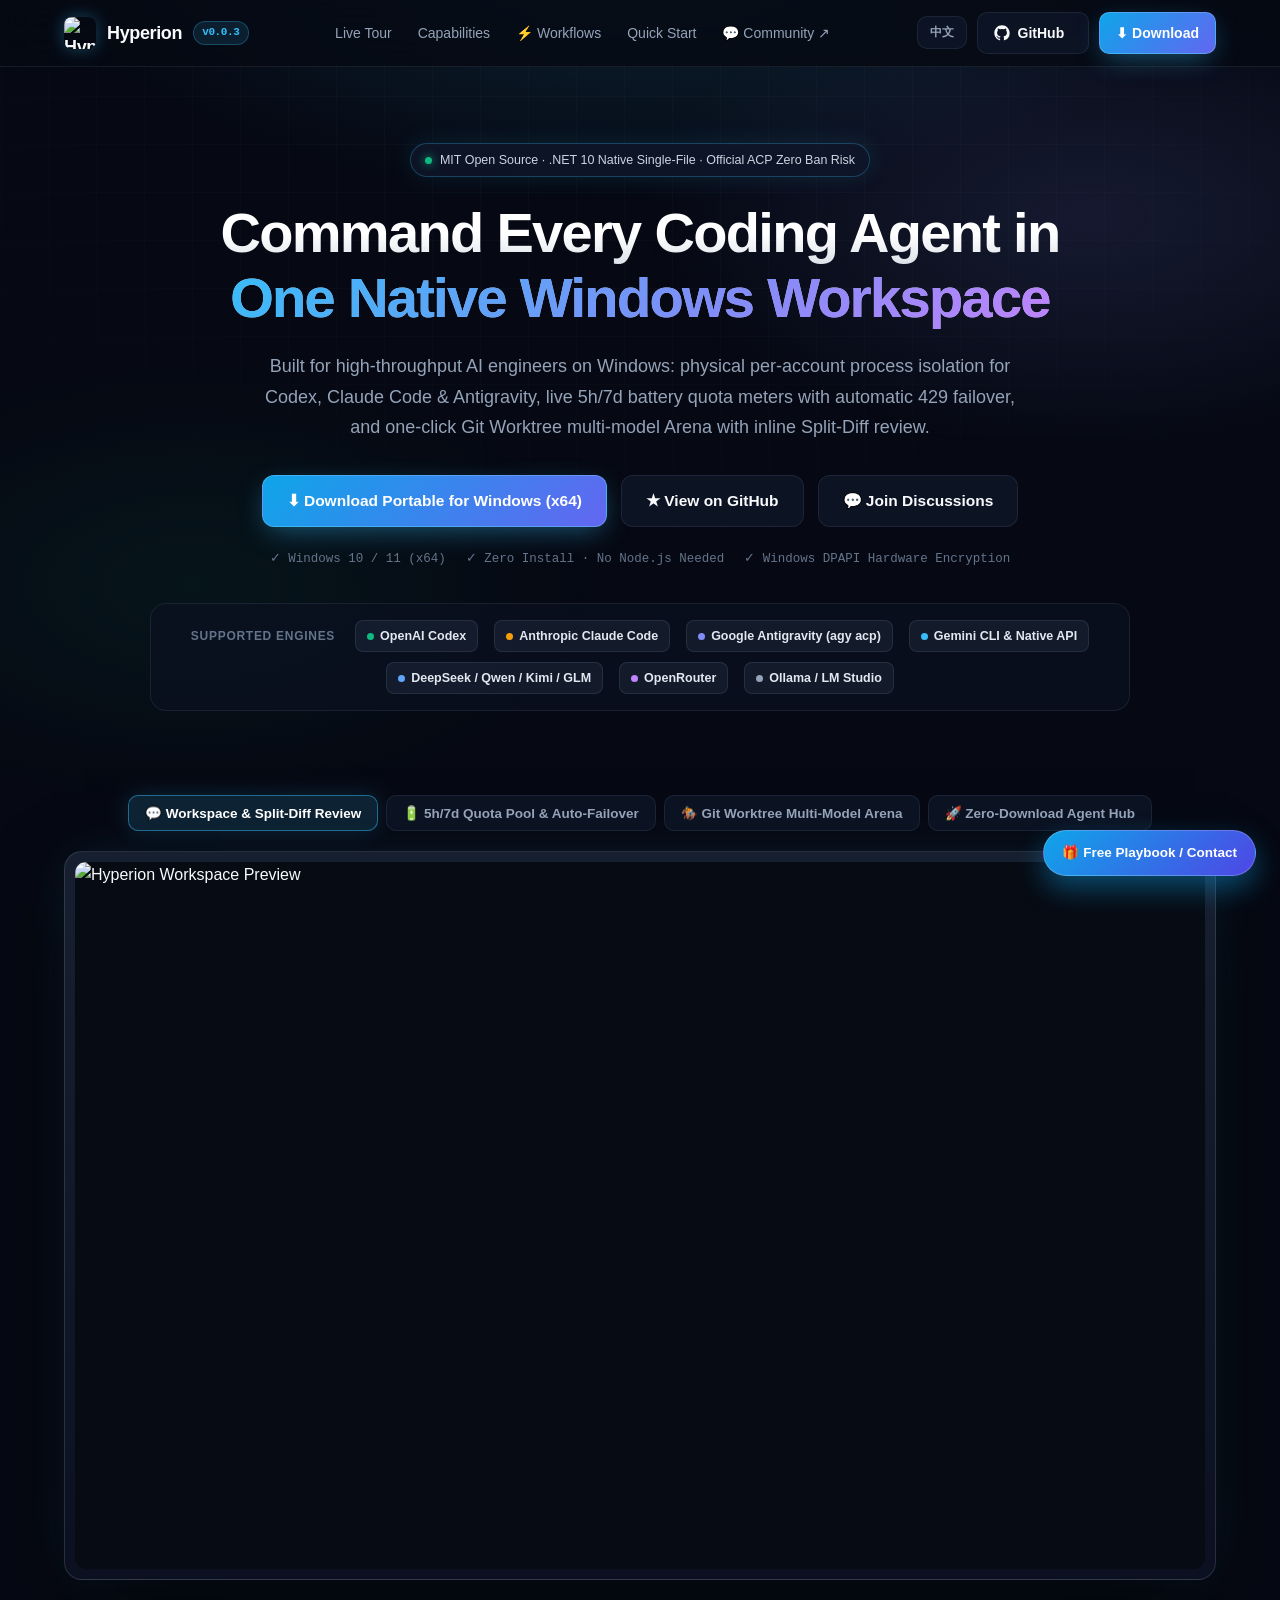
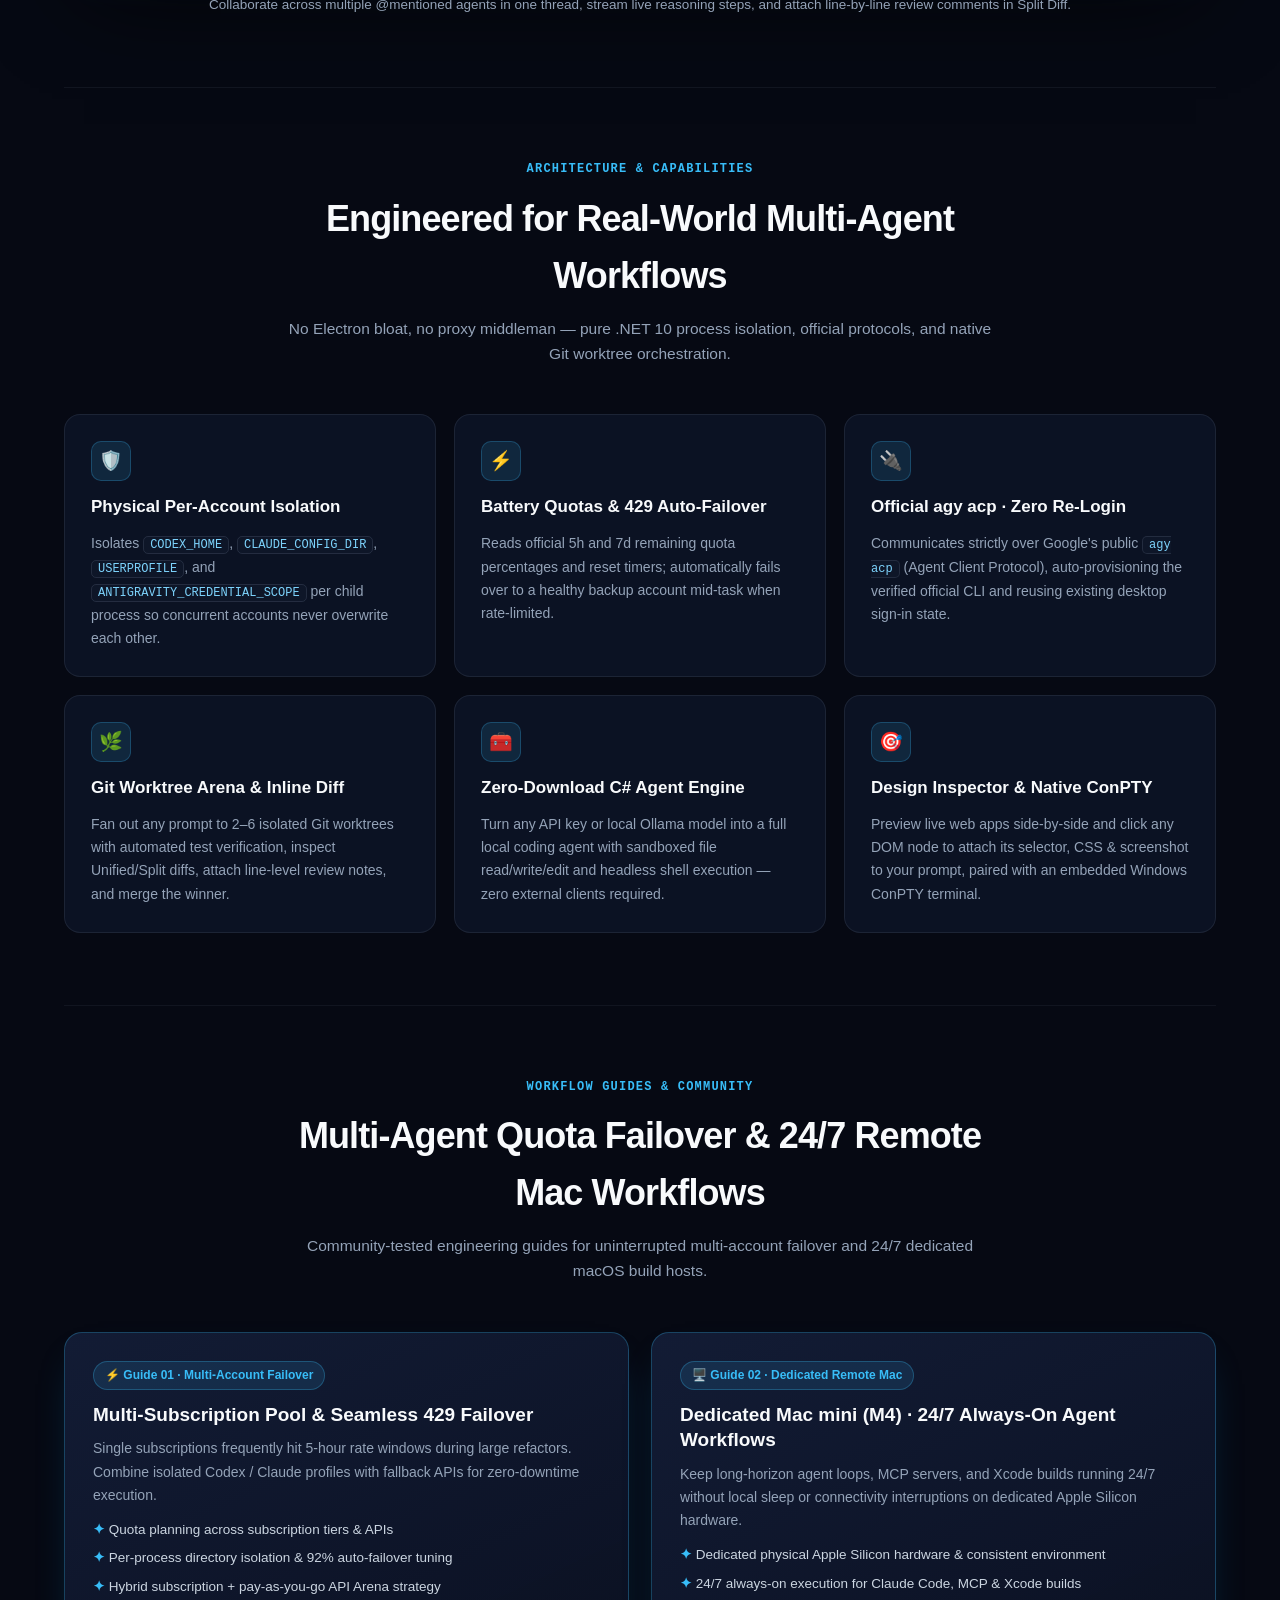
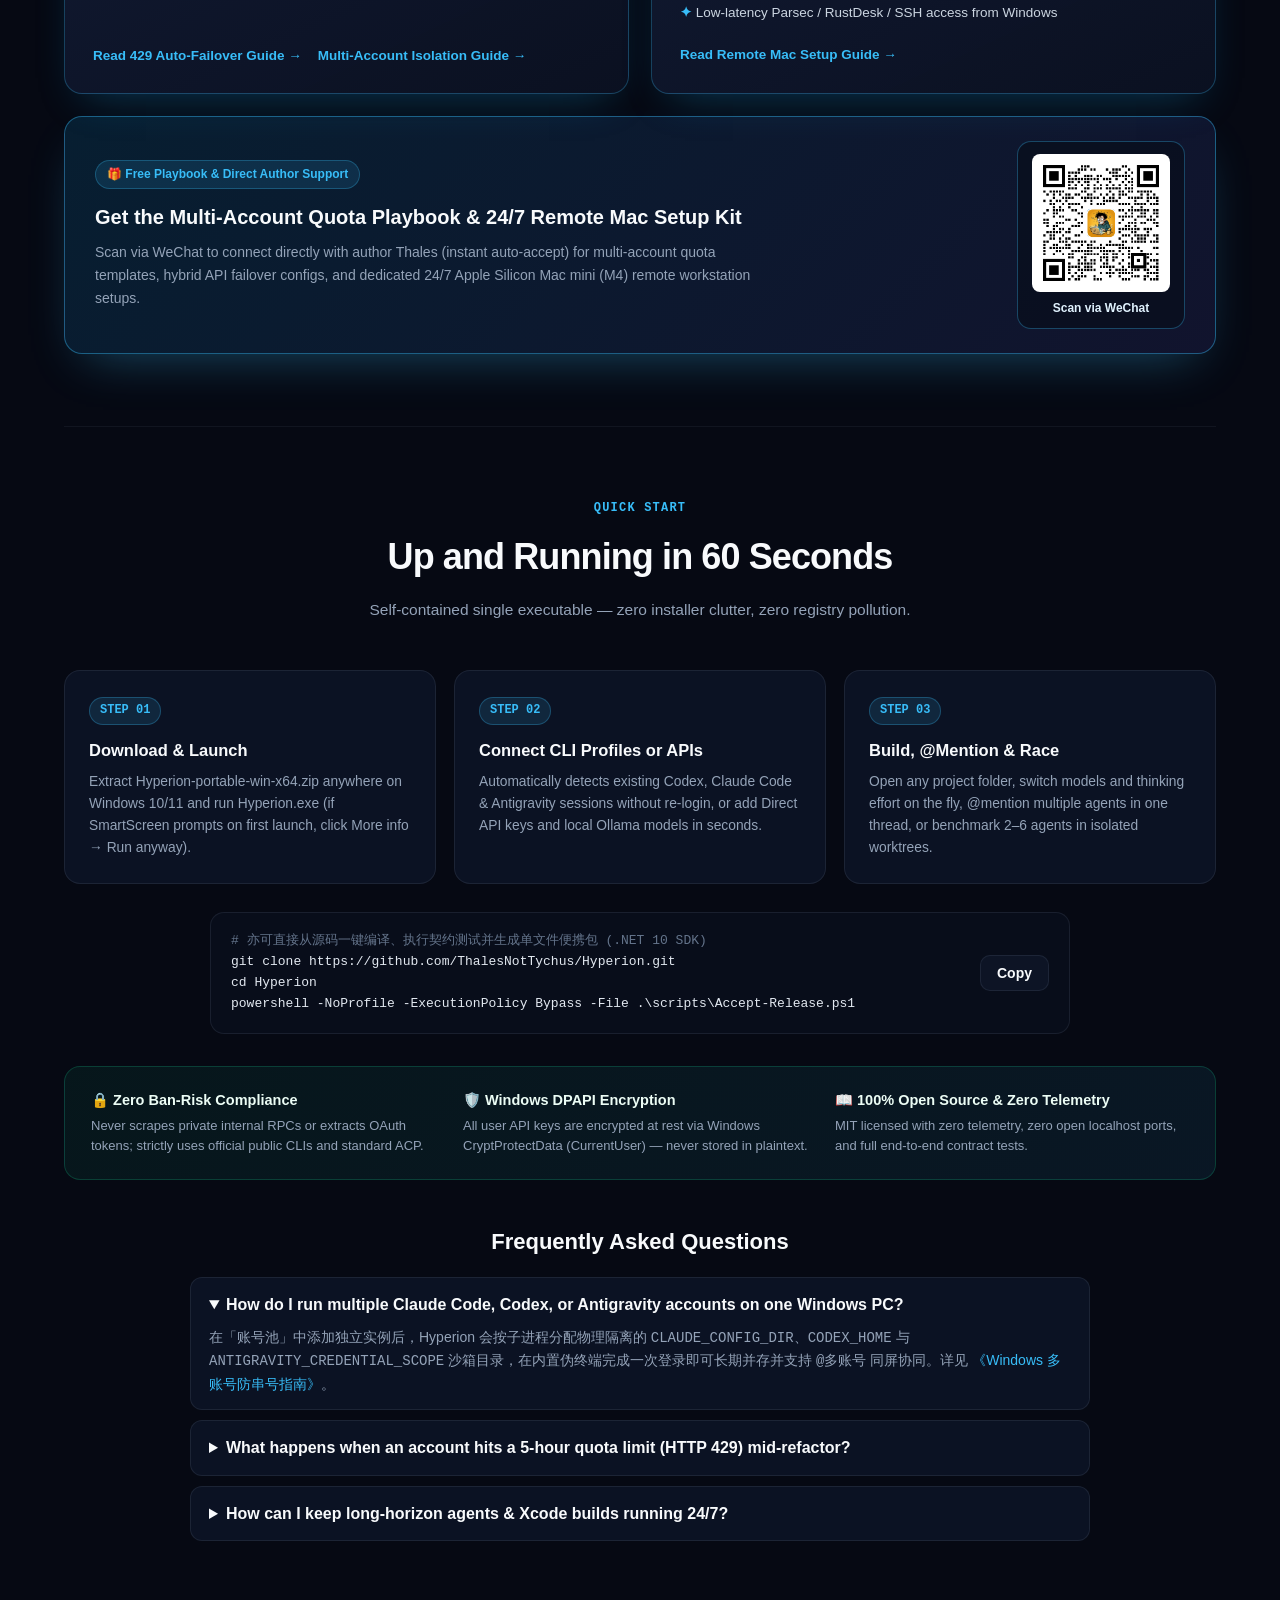
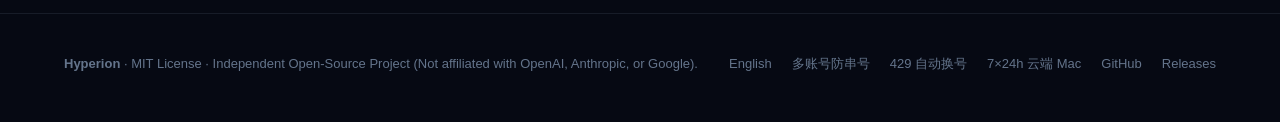
==== commit b083f49f: "chore(seo): add Google Search Console verification tag and file" ====
--- a/site/index.html
+++ b/site/index.html
@@ -3,6 +3,7 @@
 <head>
   <meta charset="UTF-8" />
   <meta name="viewport" content="width=device-width, initial-scale=1.0" />
+  <meta name="google-site-verification" content="ItQYYok_Dhl2zJWpkmbovAS0xdT79SbaAlVMxHRWnfU" />
   <title>Hyperion · Claude Code / Codex / 反重力多账号防串号与 429 自动换号工作台 | Windows Multi-Agent IDE</title>
   <meta name="description" content="Hyperion 是基于 .NET 10 + 双 WebView2 + 原生 ConPTY 的 Windows 多编程智能体工作台：物理隔离多个 Claude Code、OpenAI Codex 与 Google Antigravity (agy acp) 账号彻底防串号，实时监控 5h/7d 配额并在 429 限流时自动换号无缝接力，支持 Git Worktree 多模型并行赛马与并排 Split Diff 审查。" />
   <meta name="keywords" content="Claude Code 多账号,Claude Code 429 限流,Codex 多开防串号,Antigravity 多账号,反重力 串号,agy acp,Git Worktree 多智能体,云端 Mac mini 挂机,Windows AI 编程工作台,Hyperion" />
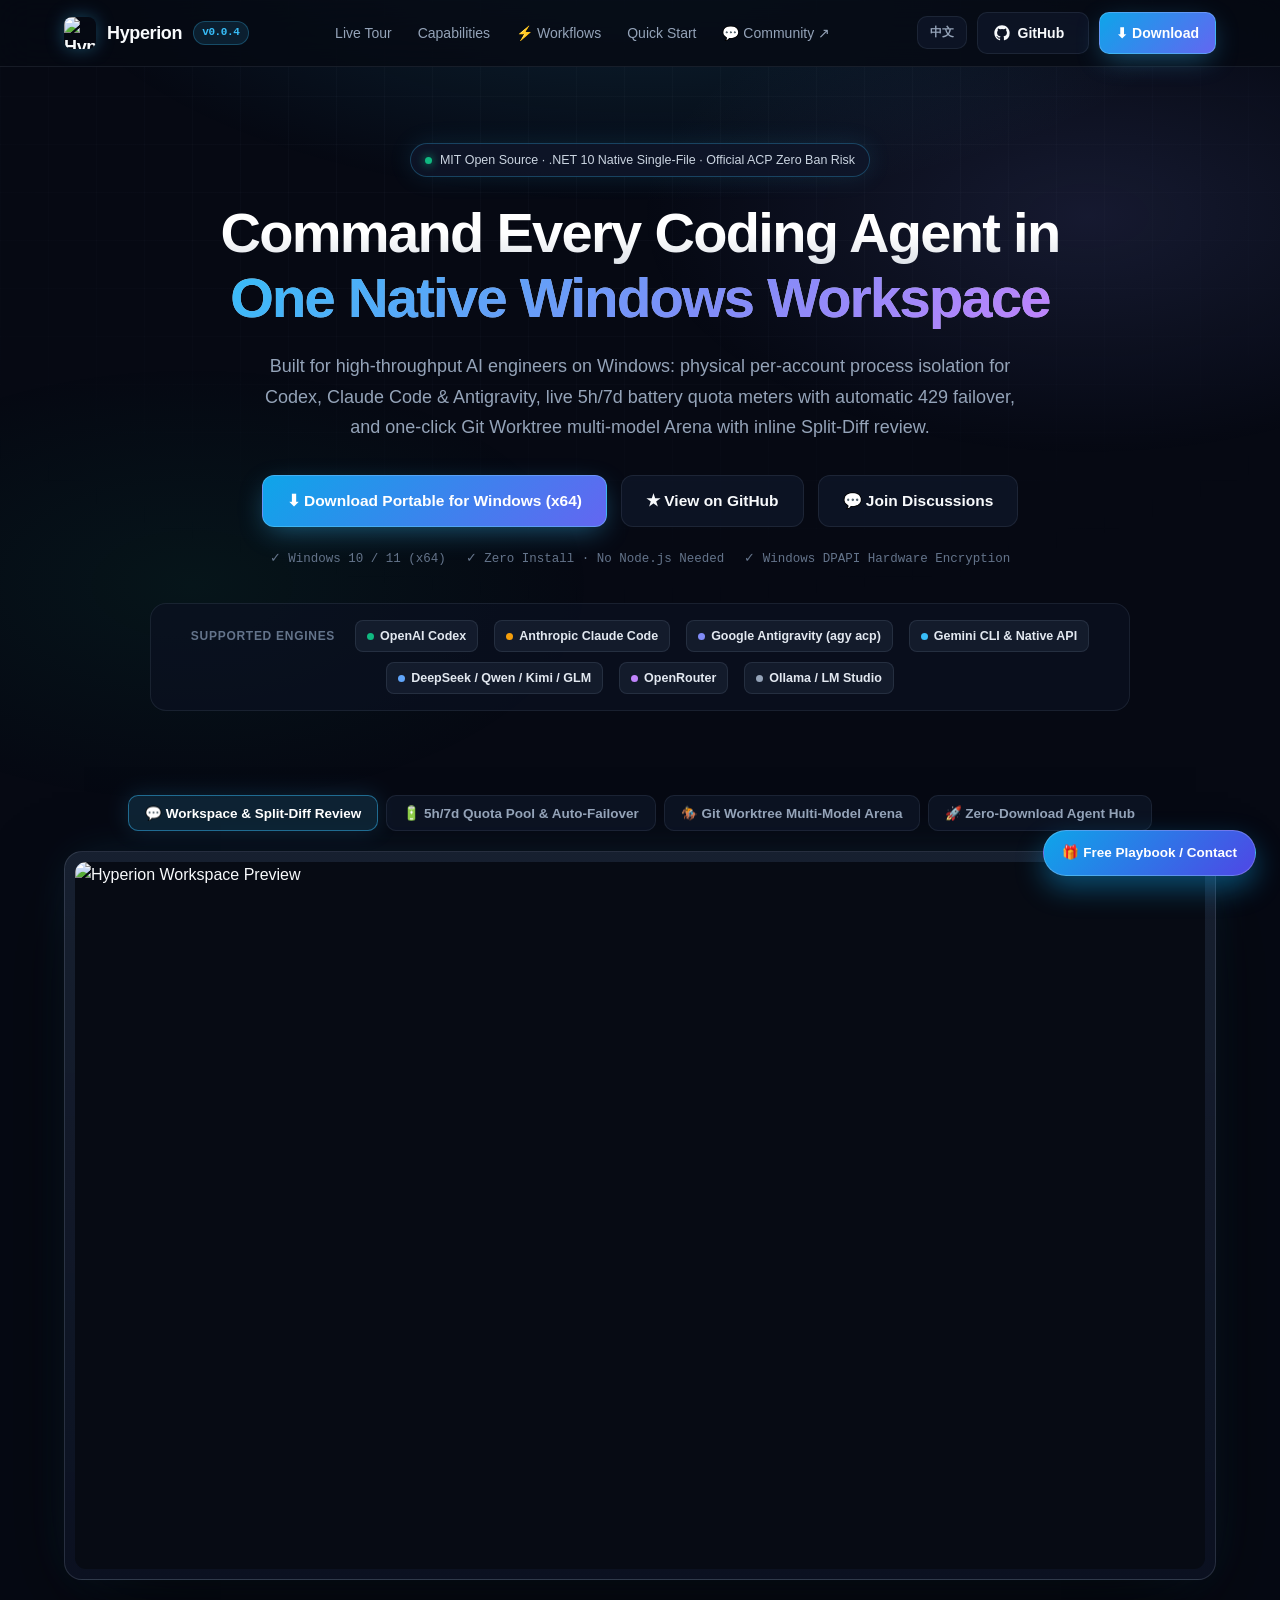
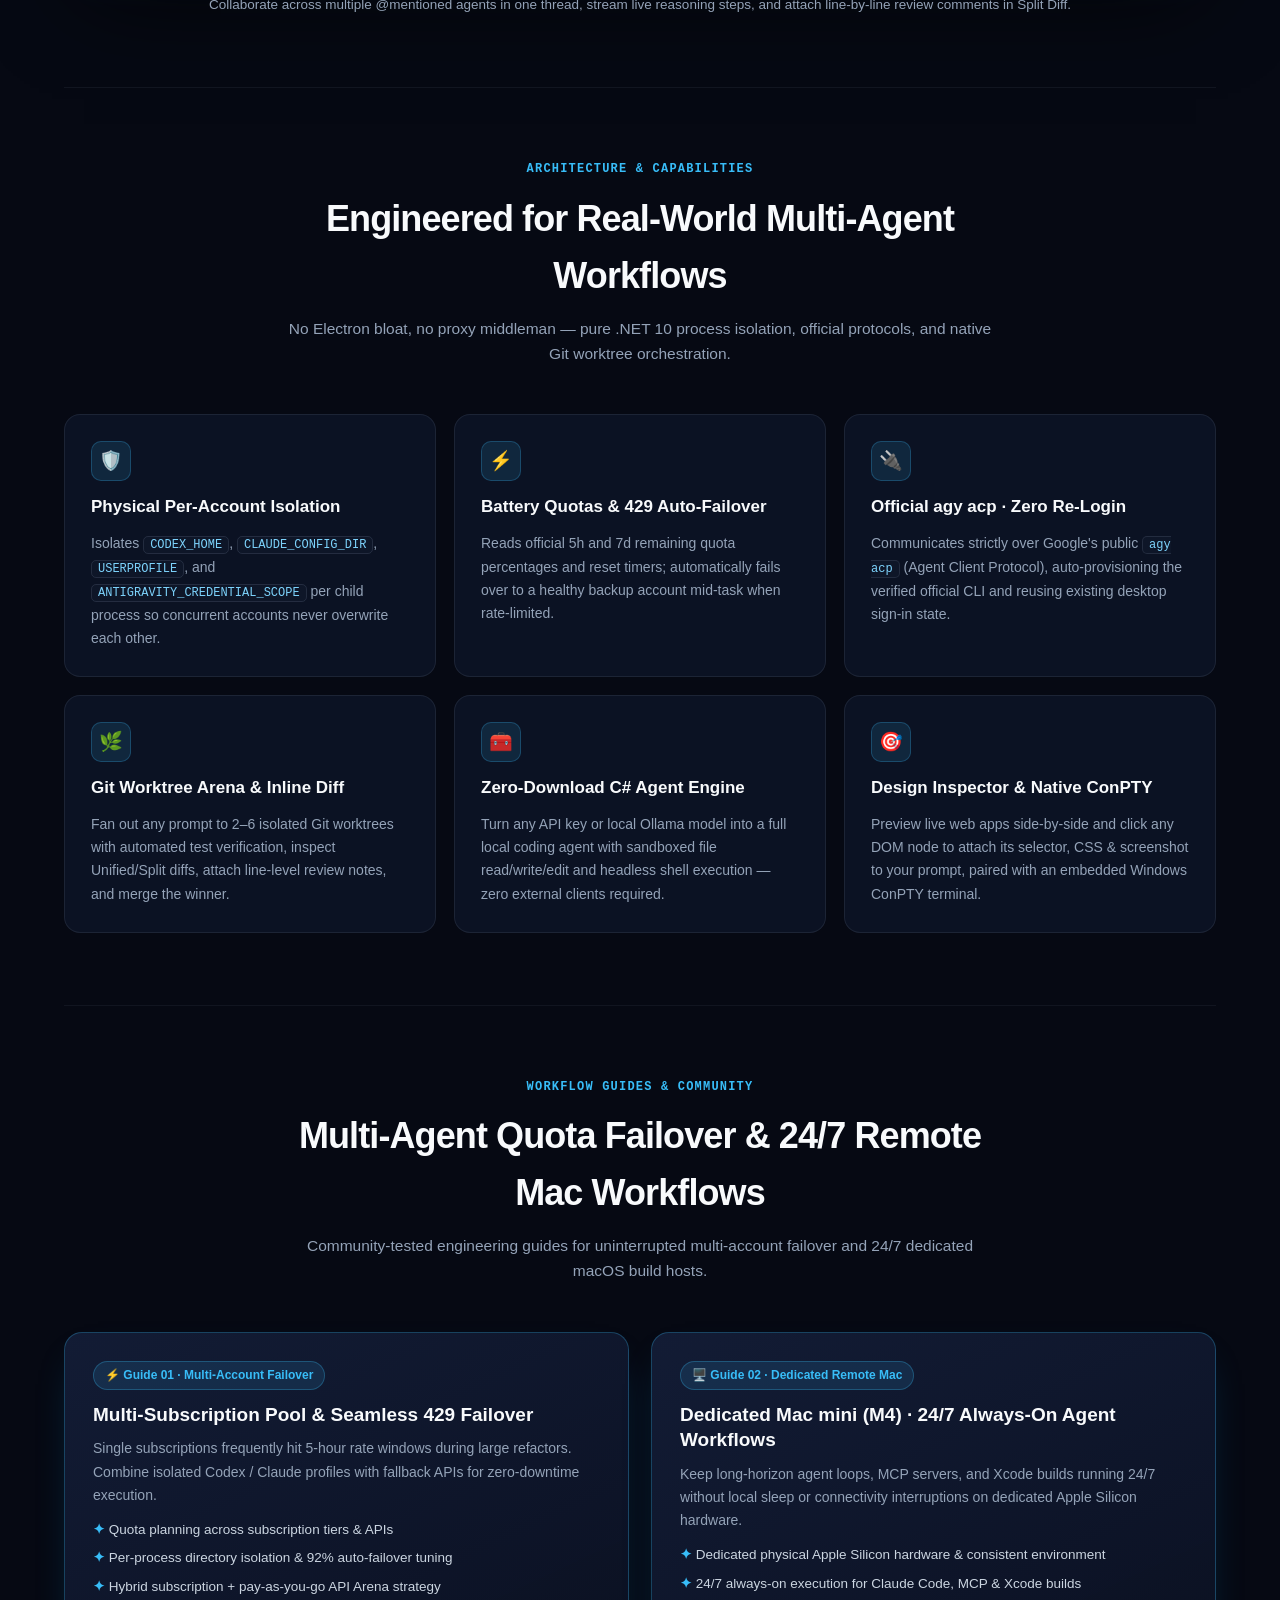
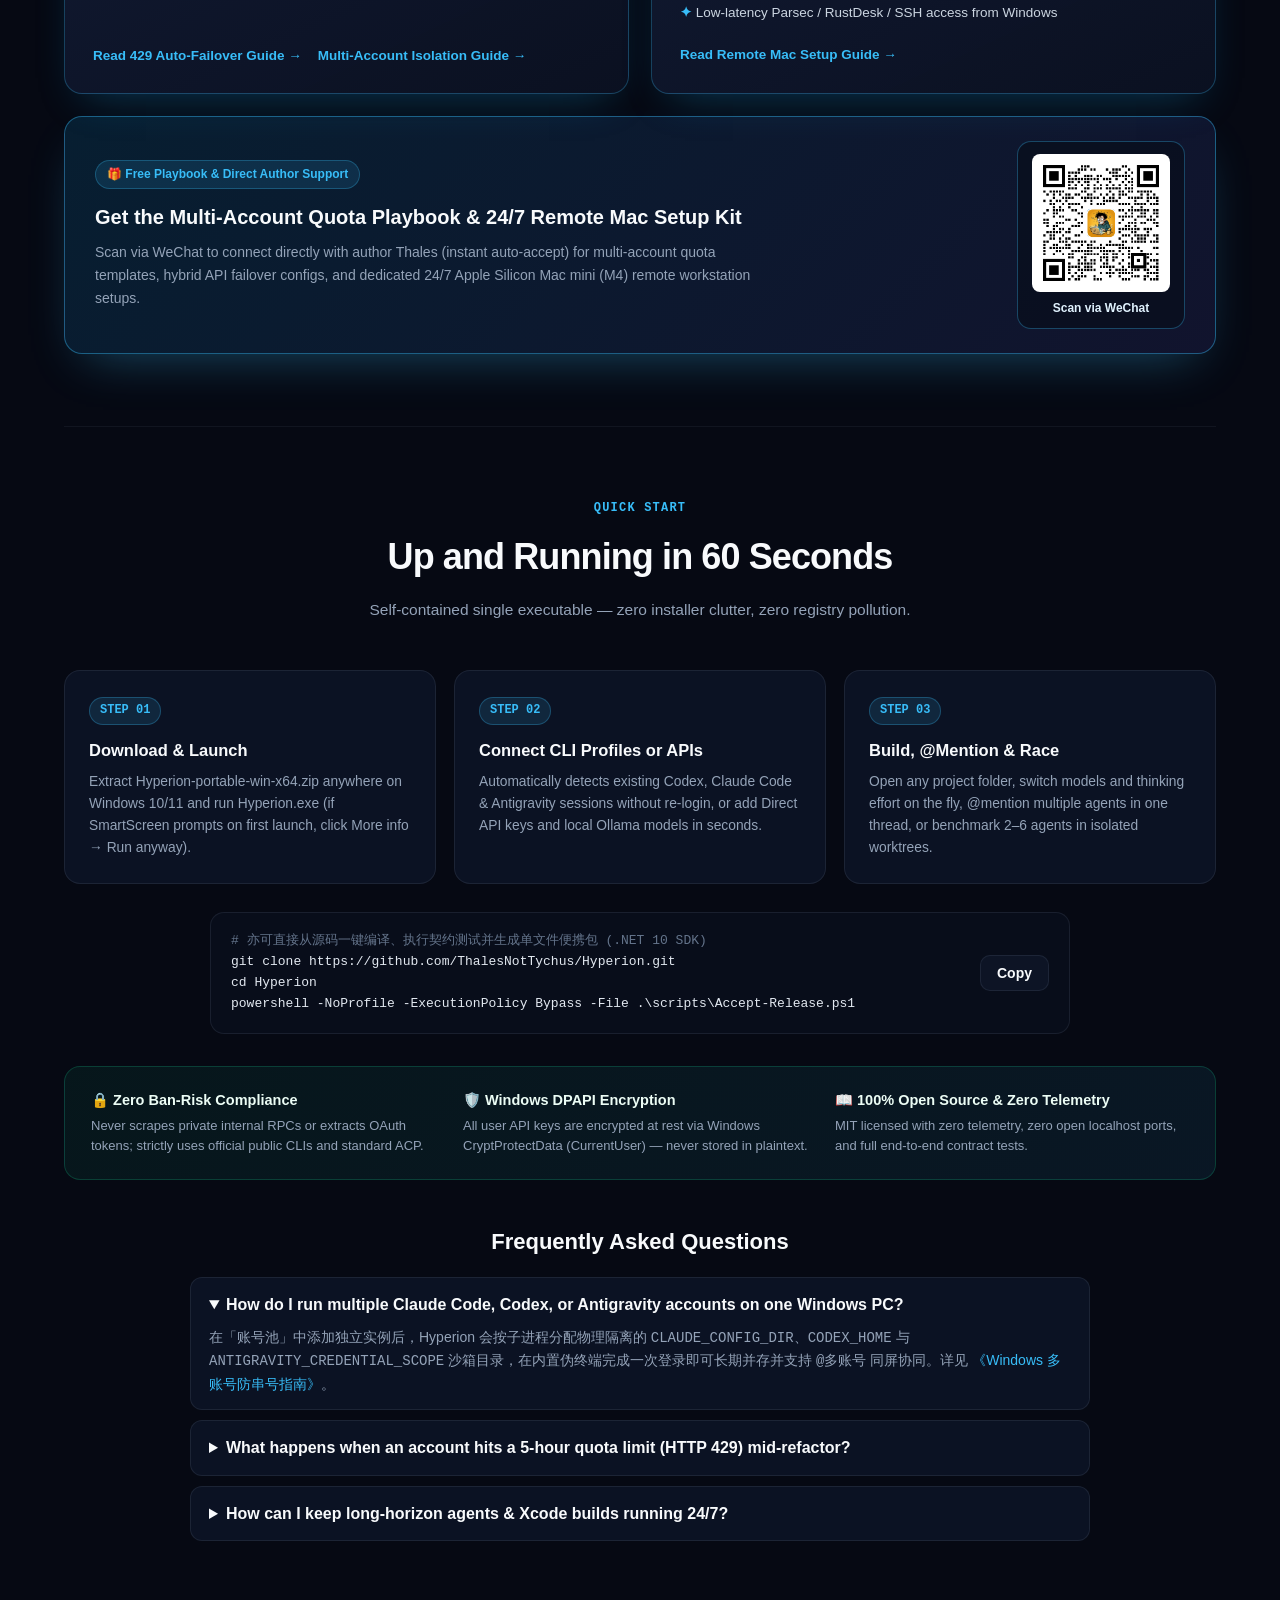
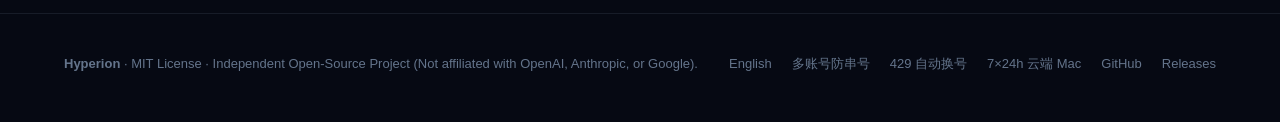
==== commit 6d74e9ff: "feat: release v0.0.4 with file-isolated Antigravity multi-account sandbox & live 5h/7d quota telemet" ====
--- a/site/index.html
+++ b/site/index.html
@@ -24,7 +24,7 @@
       "name": "Hyperion",
       "operatingSystem": "Windows 10, Windows 11",
       "applicationCategory": "DeveloperApplication",
-      "softwareVersion": "0.0.3",
+      "softwareVersion": "0.0.4",
       "license": "https://opensource.org/licenses/MIT",
       "offers": { "@type": "Offer", "price": "0", "priceCurrency": "USD" },
       "downloadUrl": "https://github.com/ThalesNotTychus/Hyperion/releases/latest/download/Hyperion-portable-win-x64.zip",
@@ -610,7 +610,7 @@
       <a href="#" class="brand">
         <img src="./images/logo.png" alt="Hyperion Logo" />
         <span>Hyperion</span>
-        <span class="brand-tag" id="nav-ver">v0.0.3</span>
+        <span class="brand-tag" id="nav-ver">v0.0.4</span>
       </a>
       <nav class="nav-links">
         <a href="#showcase" data-zh="实机预览" data-en="Live Tour">实机预览</a>
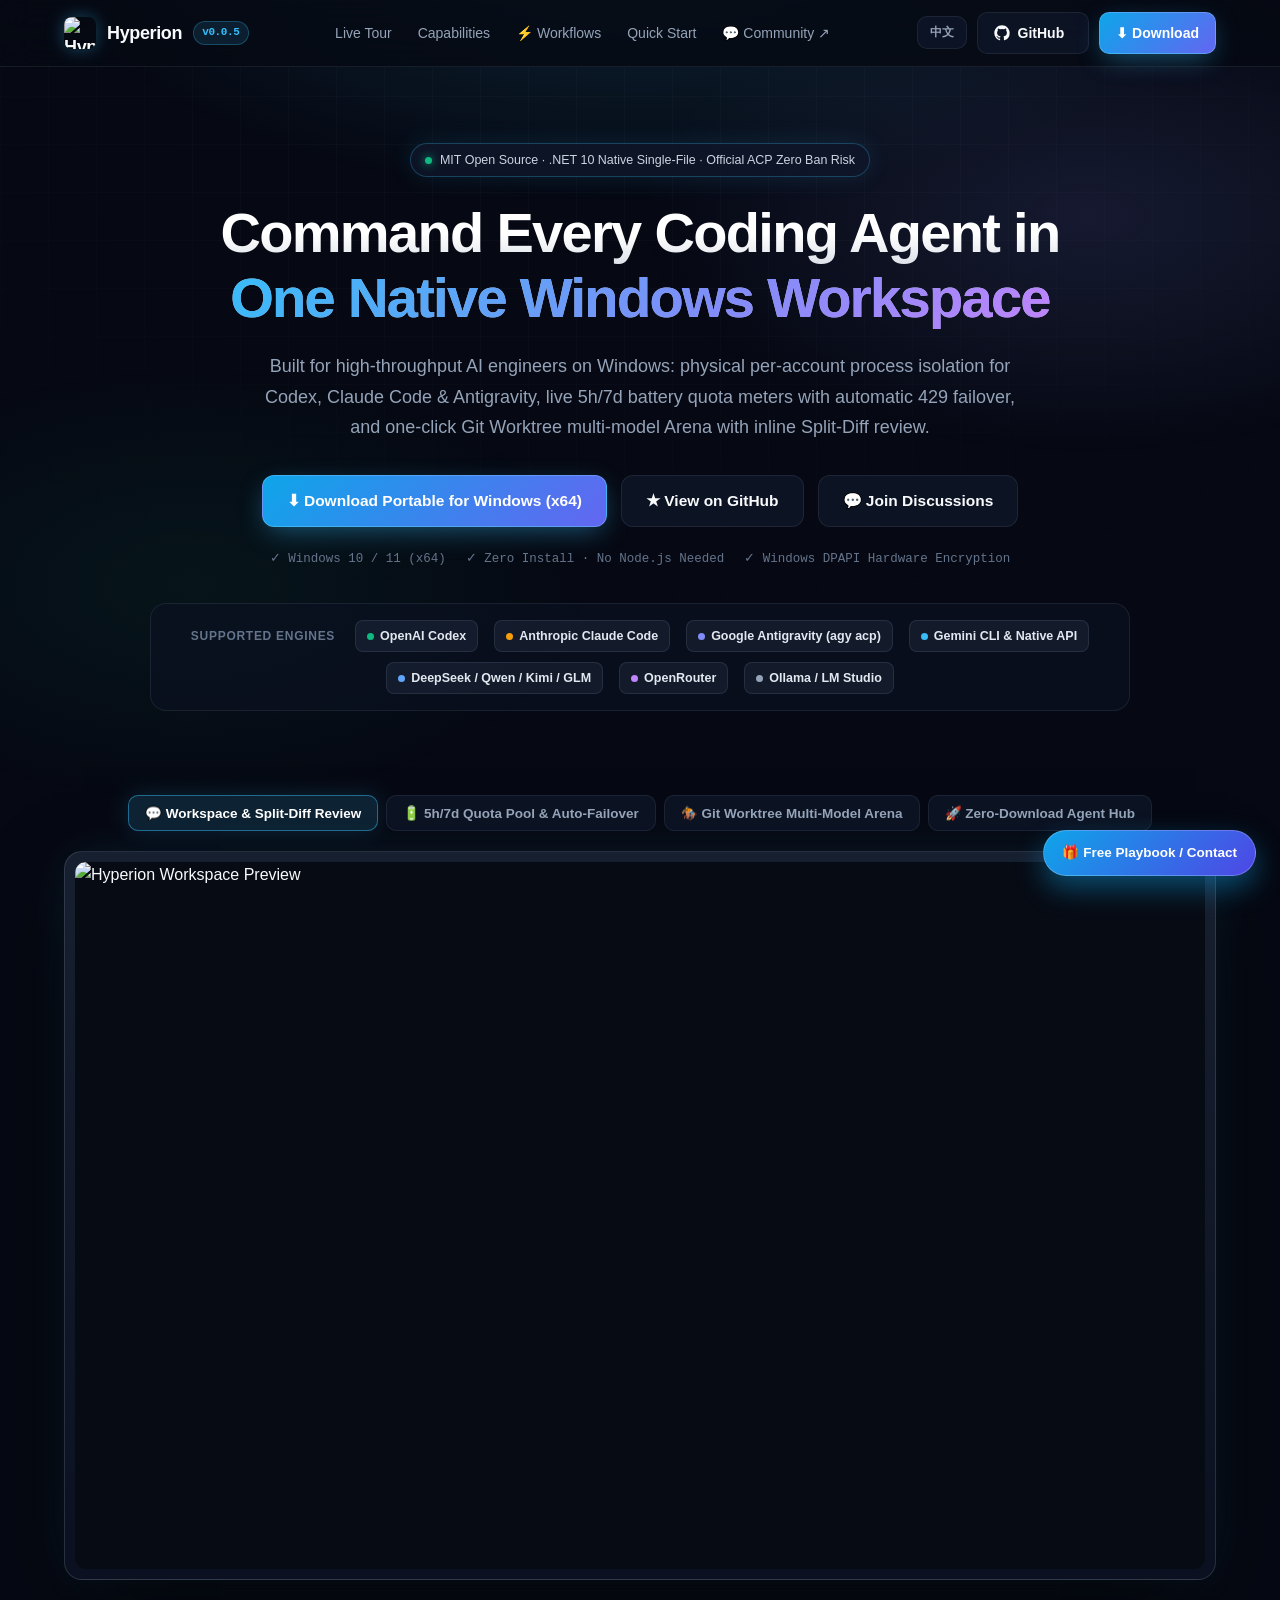
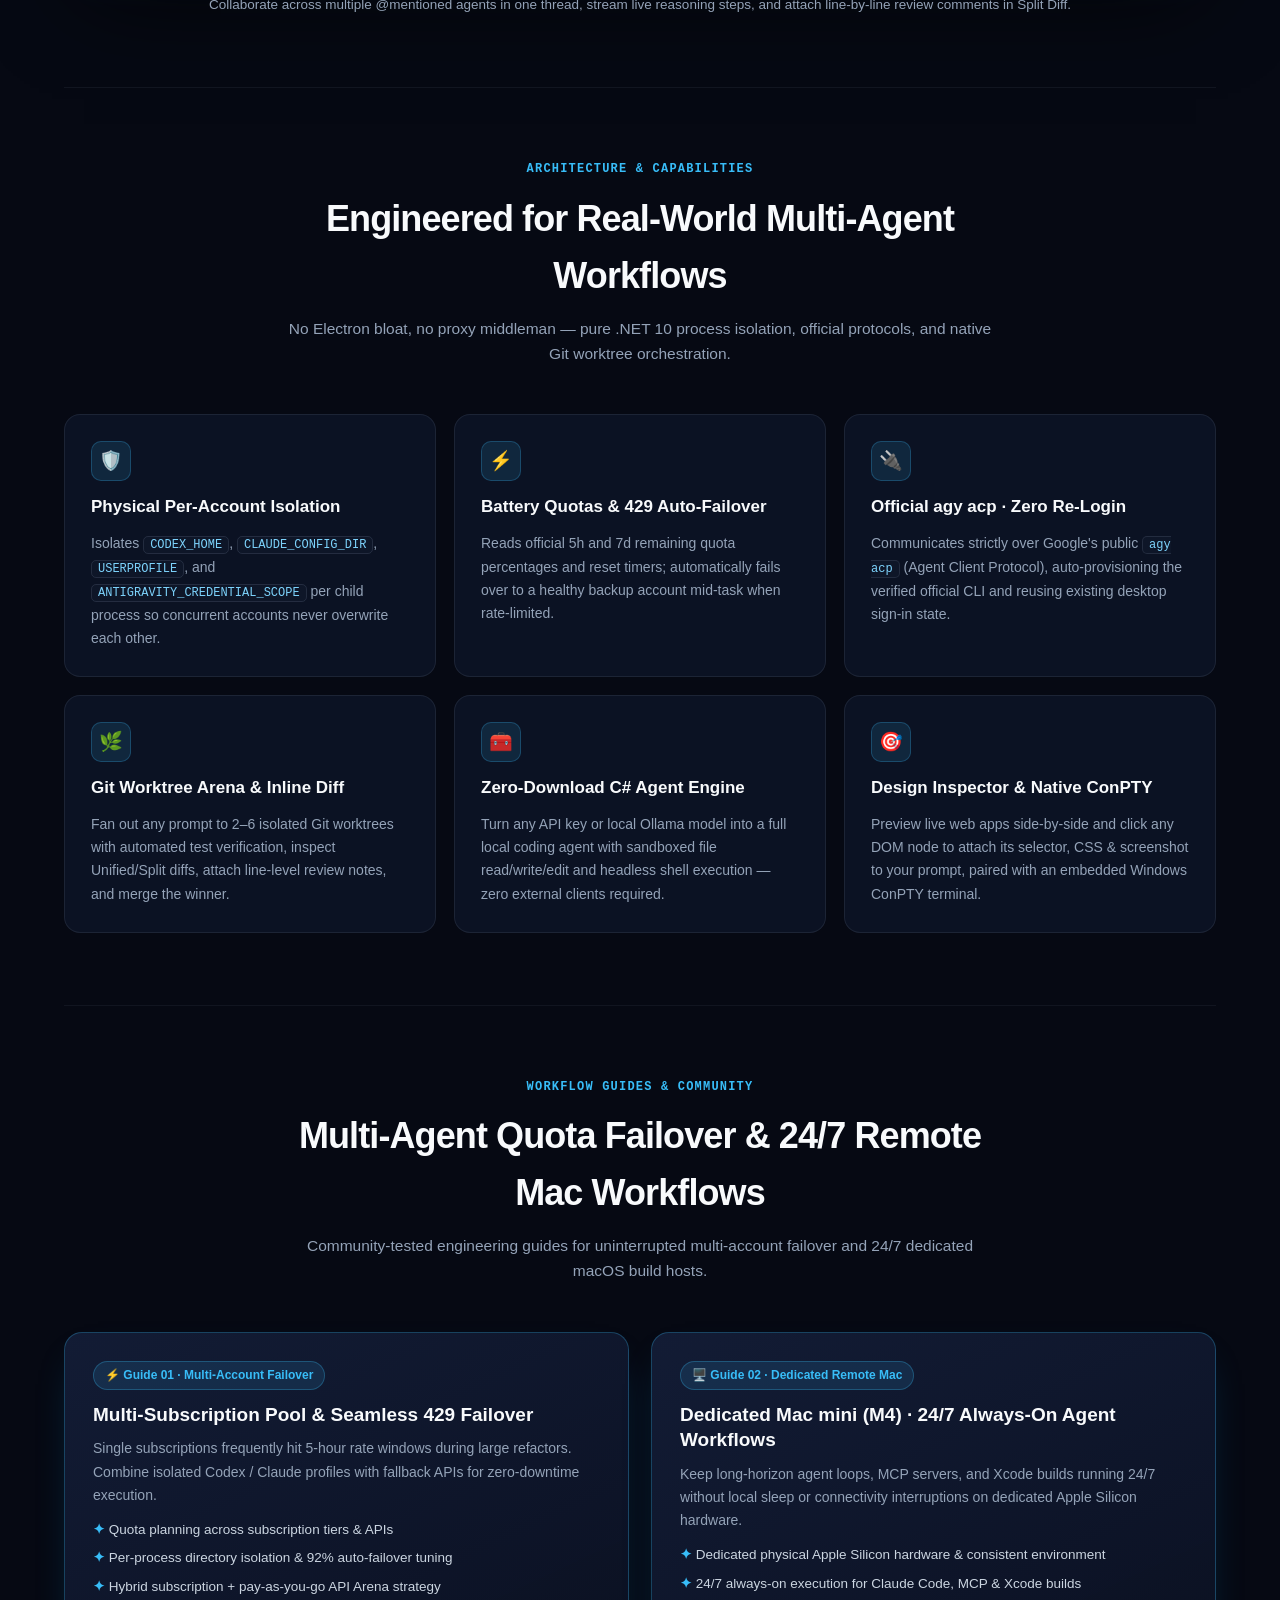
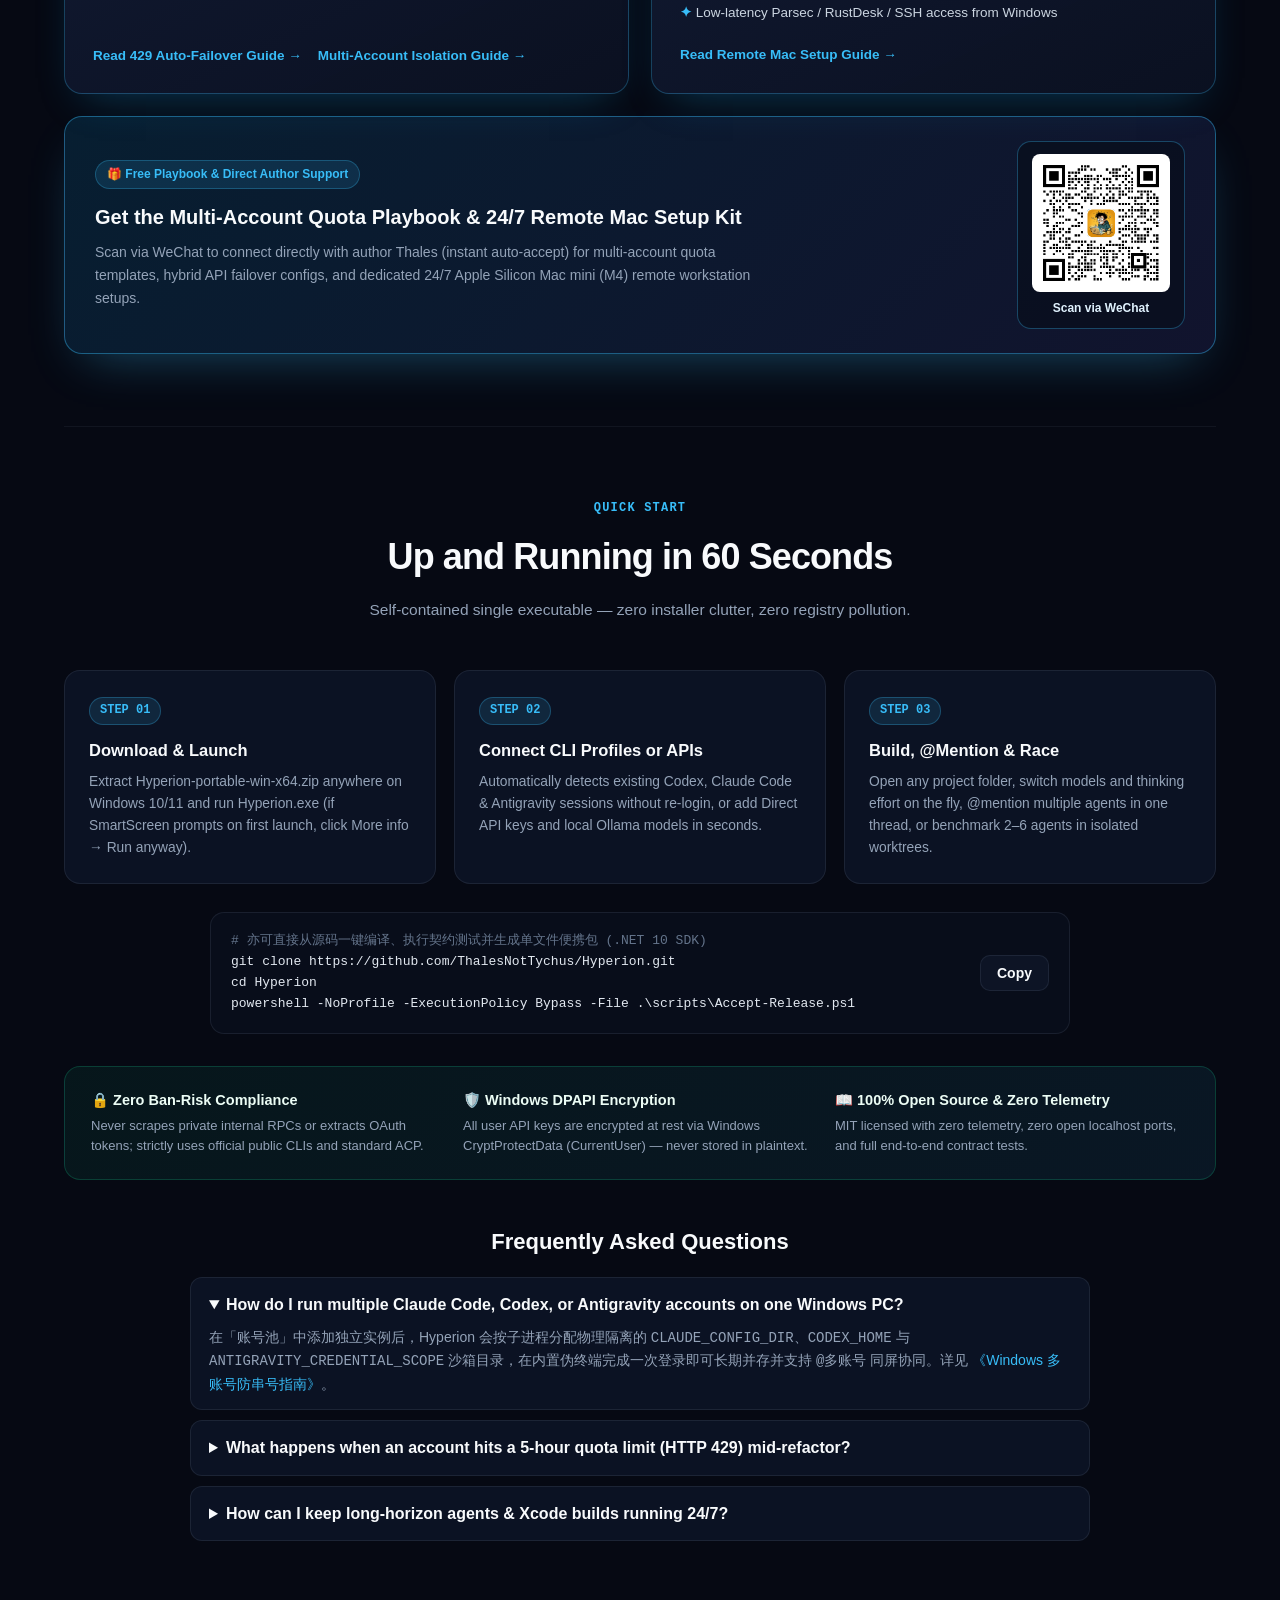
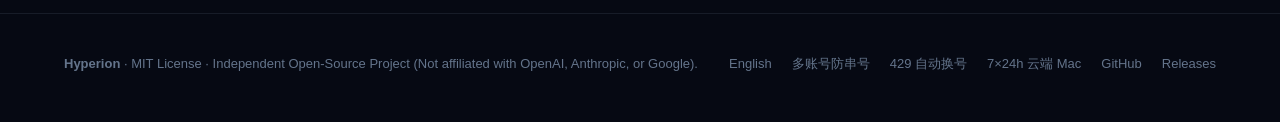
==== commit f3c55ff7: "chore(release): bump version to v0.0.5 with persistent desktop launch controls & tray wakeup" ====
--- a/site/index.html
+++ b/site/index.html
@@ -24,7 +24,7 @@
       "name": "Hyperion",
       "operatingSystem": "Windows 10, Windows 11",
       "applicationCategory": "DeveloperApplication",
-      "softwareVersion": "0.0.4",
+      "softwareVersion": "0.0.5",
       "license": "https://opensource.org/licenses/MIT",
       "offers": { "@type": "Offer", "price": "0", "priceCurrency": "USD" },
       "downloadUrl": "https://github.com/ThalesNotTychus/Hyperion/releases/latest/download/Hyperion-portable-win-x64.zip",
@@ -610,7 +610,7 @@
       <a href="#" class="brand">
         <img src="./images/logo.png" alt="Hyperion Logo" />
         <span>Hyperion</span>
-        <span class="brand-tag" id="nav-ver">v0.0.4</span>
+        <span class="brand-tag" id="nav-ver">v0.0.5</span>
       </a>
       <nav class="nav-links">
         <a href="#showcase" data-zh="实机预览" data-en="Live Tour">实机预览</a>
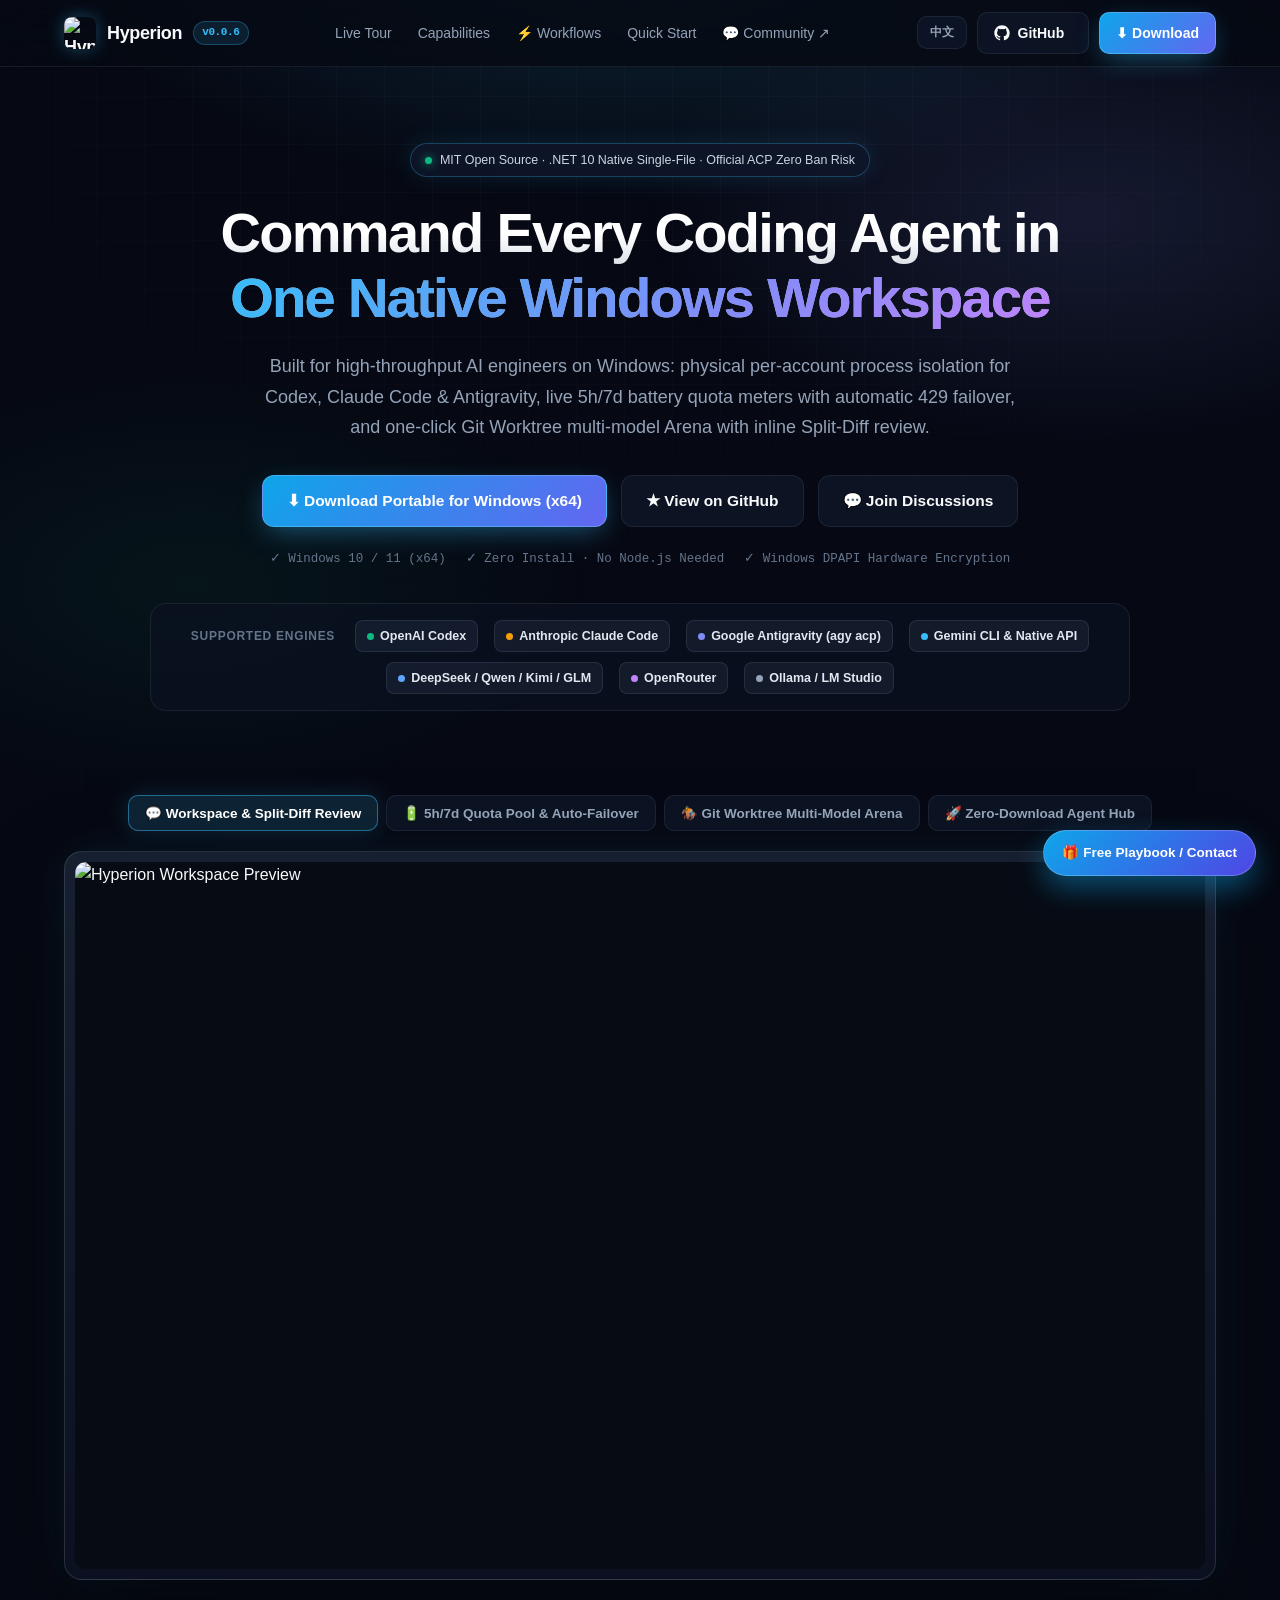
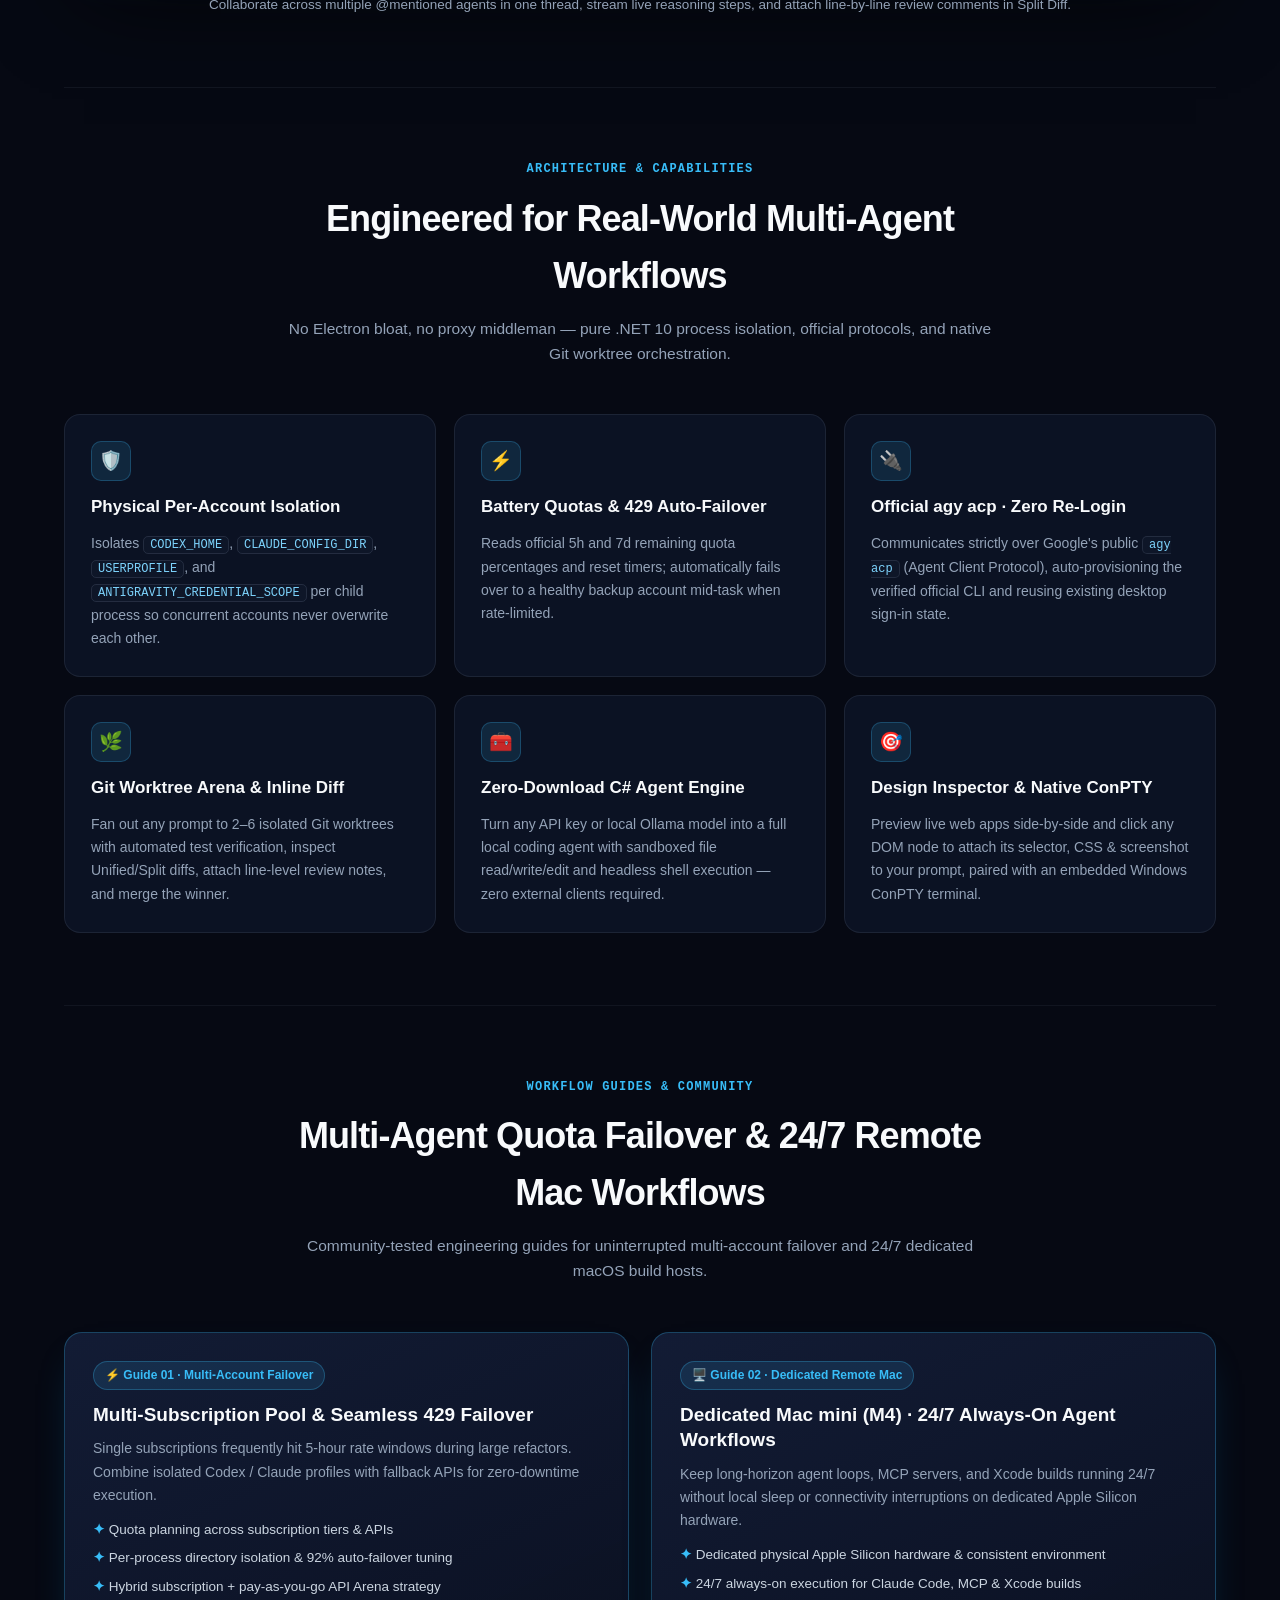
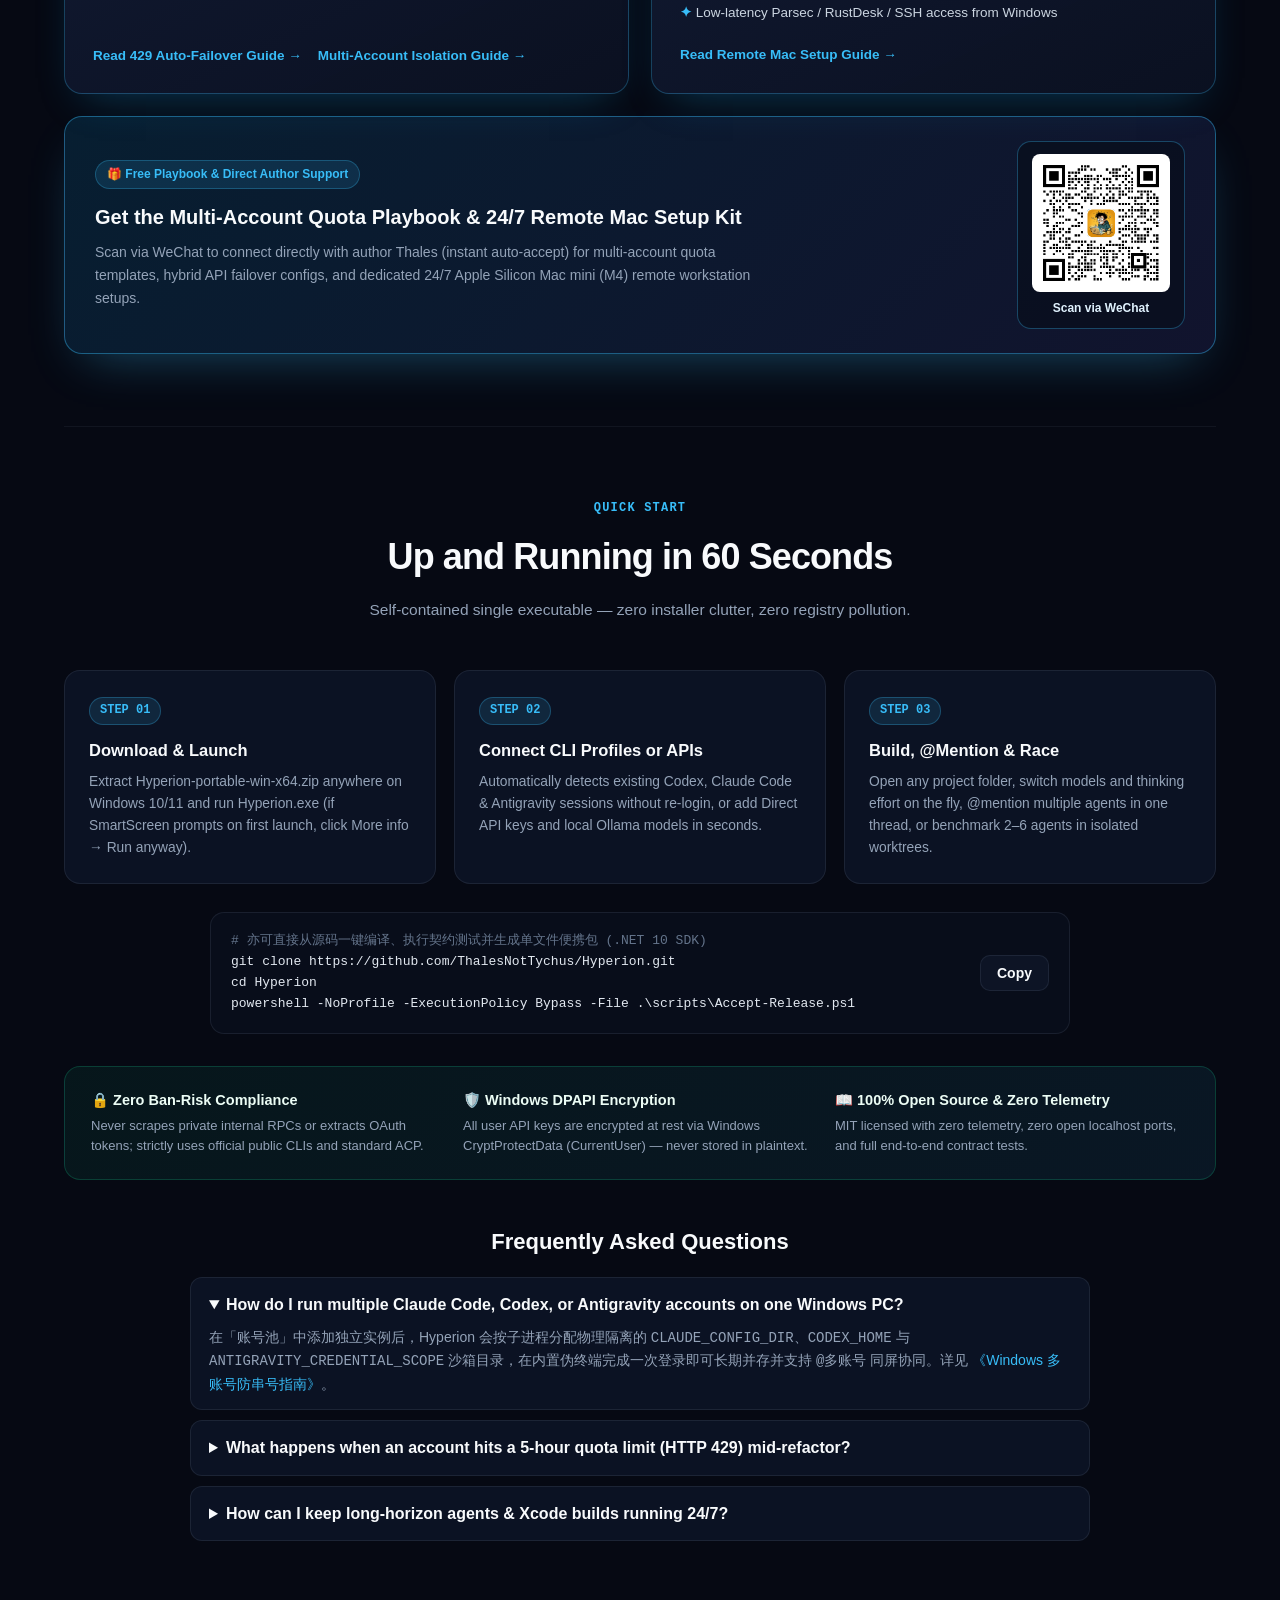
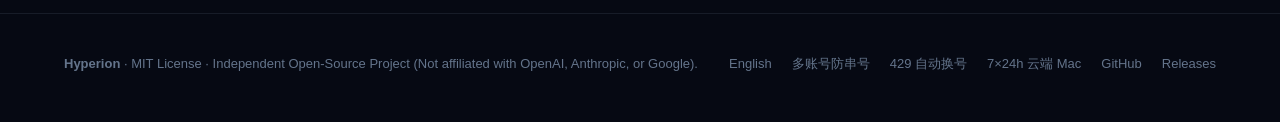
==== commit 0c213b69: "fix(antigravity): eliminate background browser OAuth popups by removing agy print-mode polling (v0.0" ====
--- a/site/index.html
+++ b/site/index.html
@@ -24,7 +24,7 @@
       "name": "Hyperion",
       "operatingSystem": "Windows 10, Windows 11",
       "applicationCategory": "DeveloperApplication",
-      "softwareVersion": "0.0.5",
+      "softwareVersion": "0.0.6",
       "license": "https://opensource.org/licenses/MIT",
       "offers": { "@type": "Offer", "price": "0", "priceCurrency": "USD" },
       "downloadUrl": "https://github.com/ThalesNotTychus/Hyperion/releases/latest/download/Hyperion-portable-win-x64.zip",
@@ -610,7 +610,7 @@
       <a href="#" class="brand">
         <img src="./images/logo.png" alt="Hyperion Logo" />
         <span>Hyperion</span>
-        <span class="brand-tag" id="nav-ver">v0.0.5</span>
+        <span class="brand-tag" id="nav-ver">v0.0.6</span>
       </a>
       <nav class="nav-links">
         <a href="#showcase" data-zh="实机预览" data-en="Live Tour">实机预览</a>
